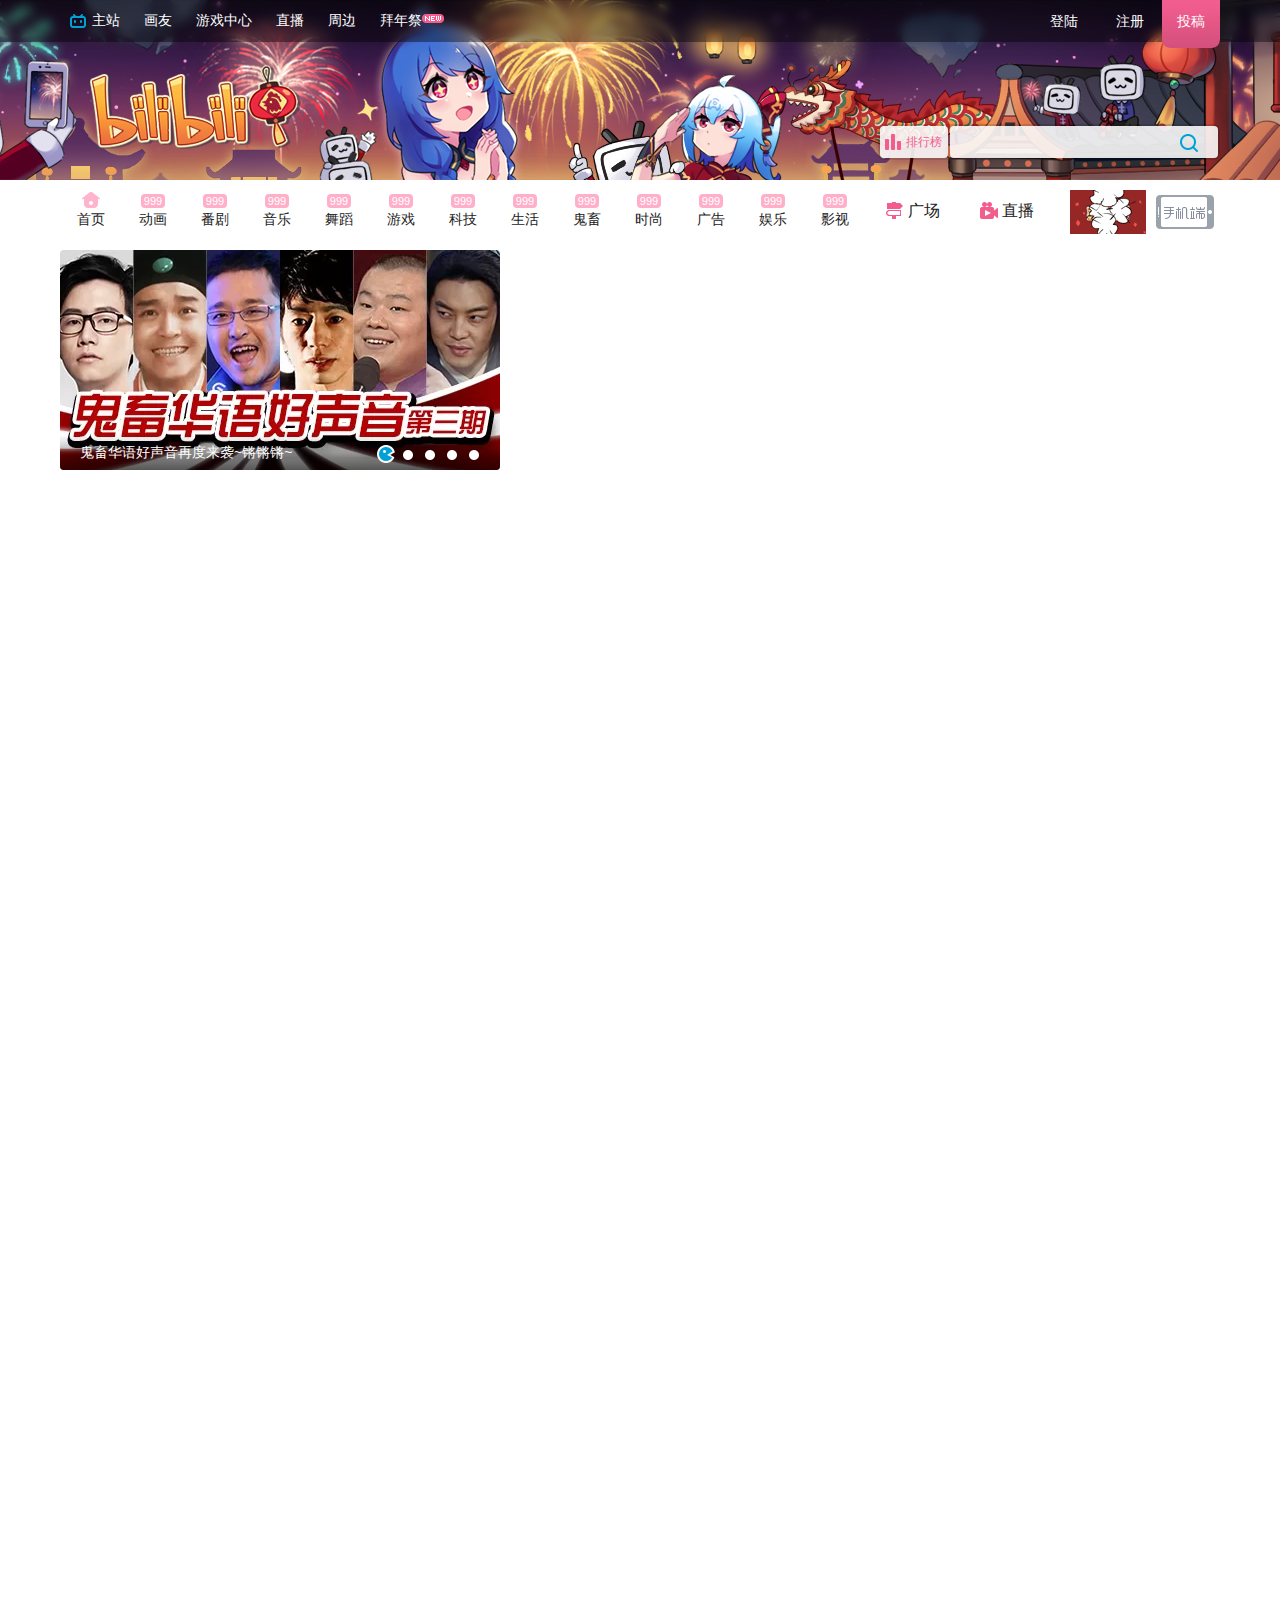
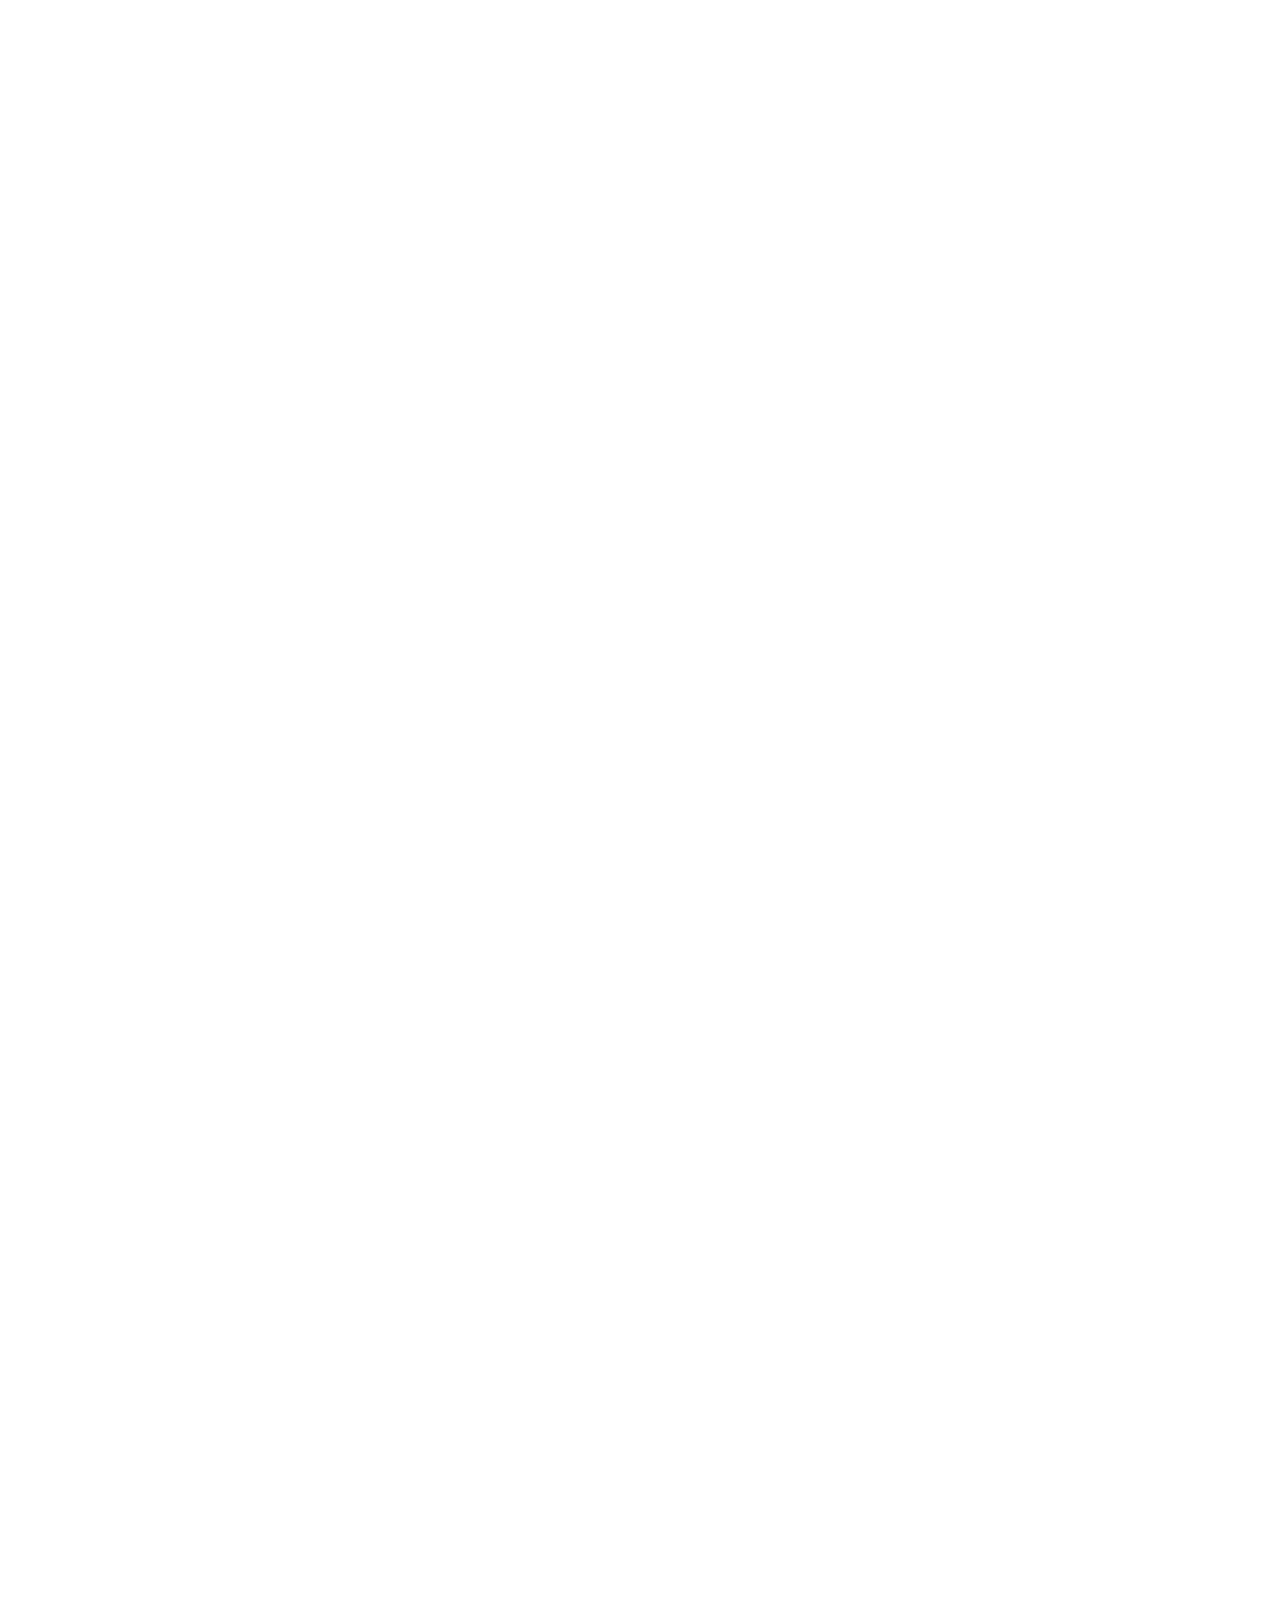
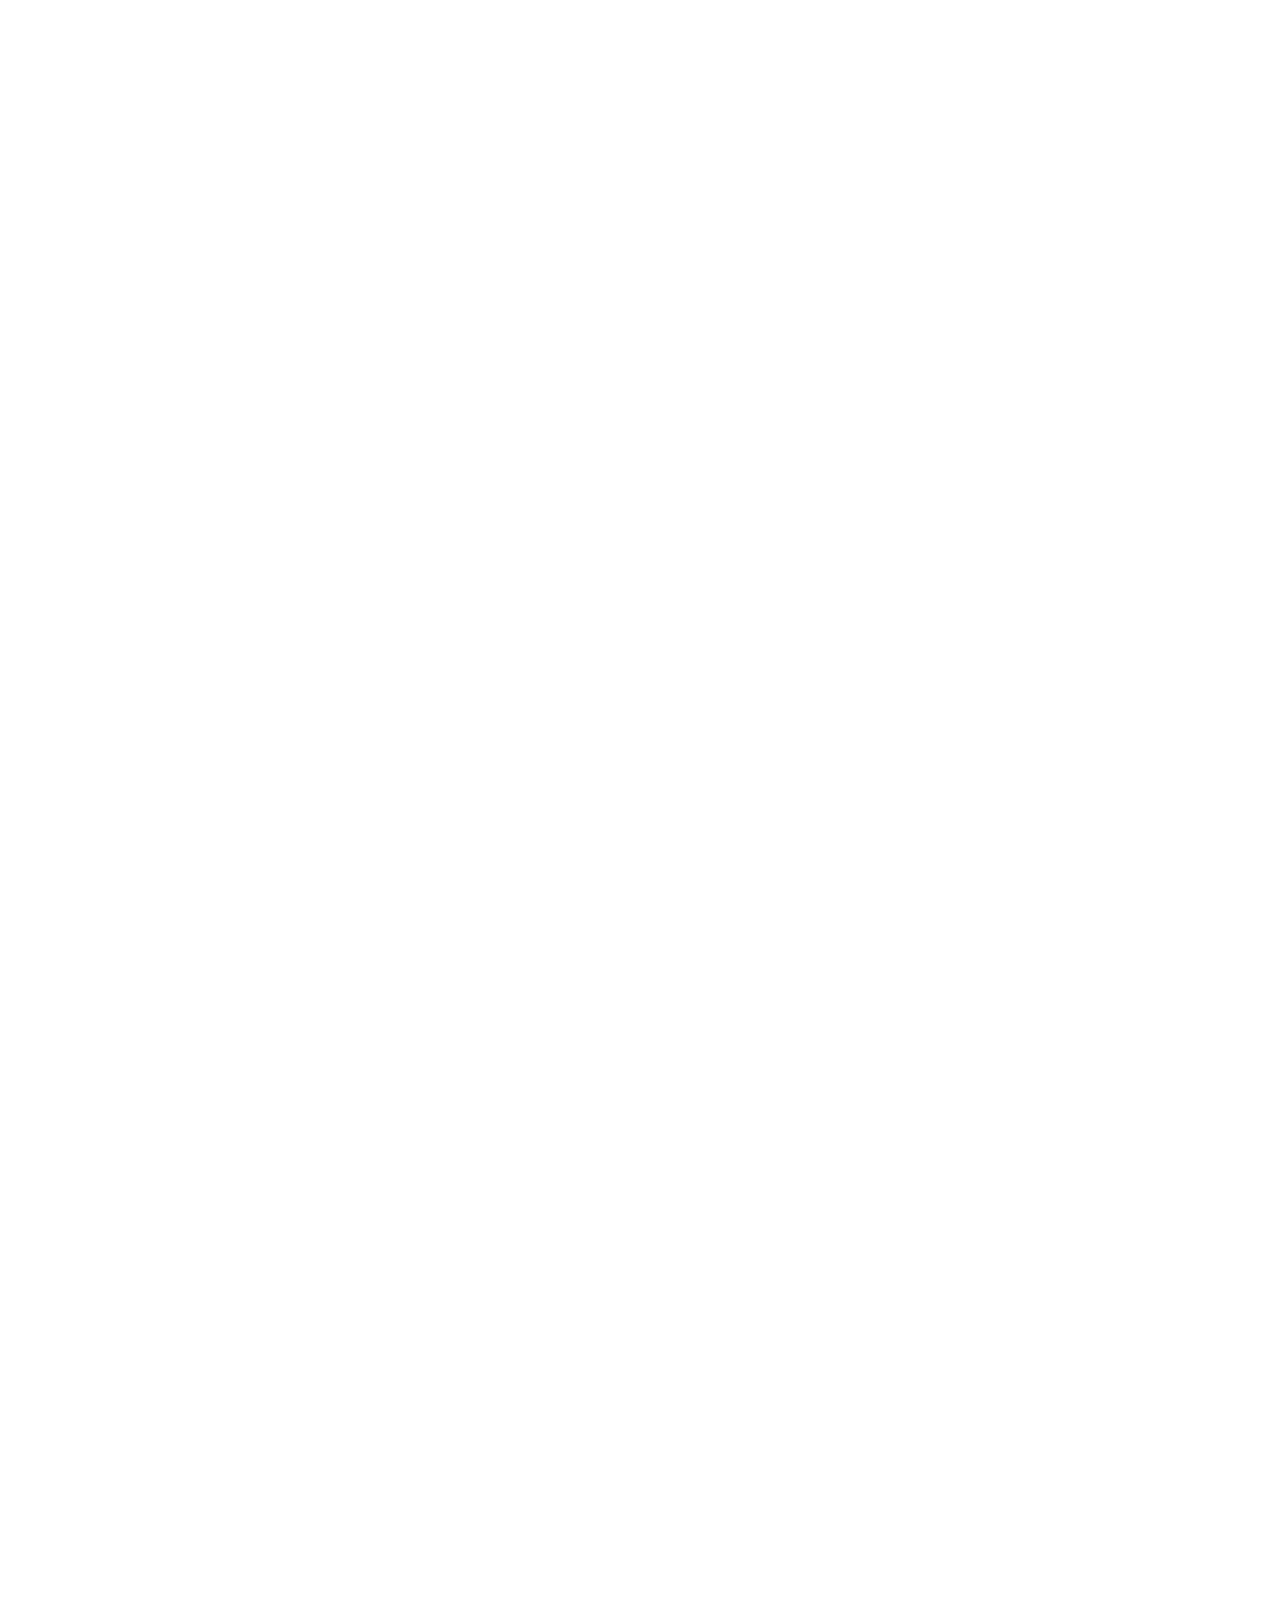
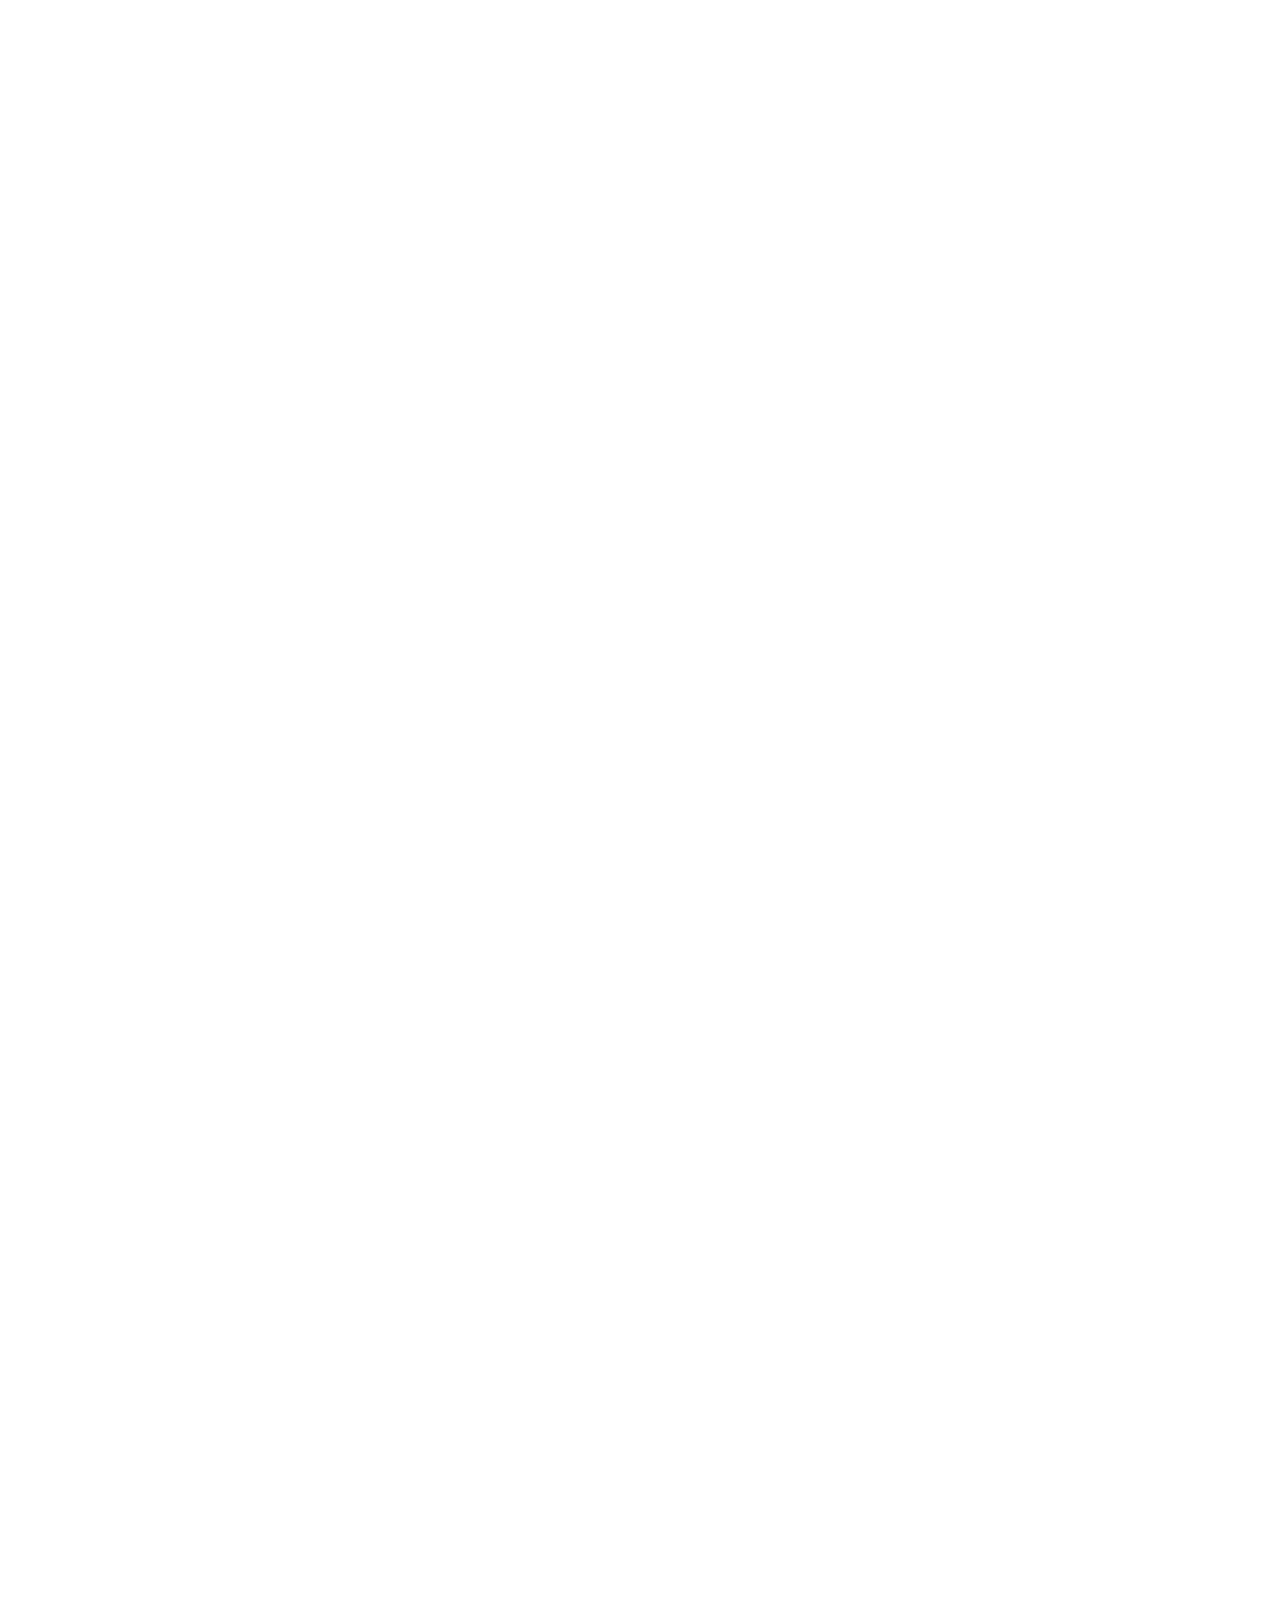
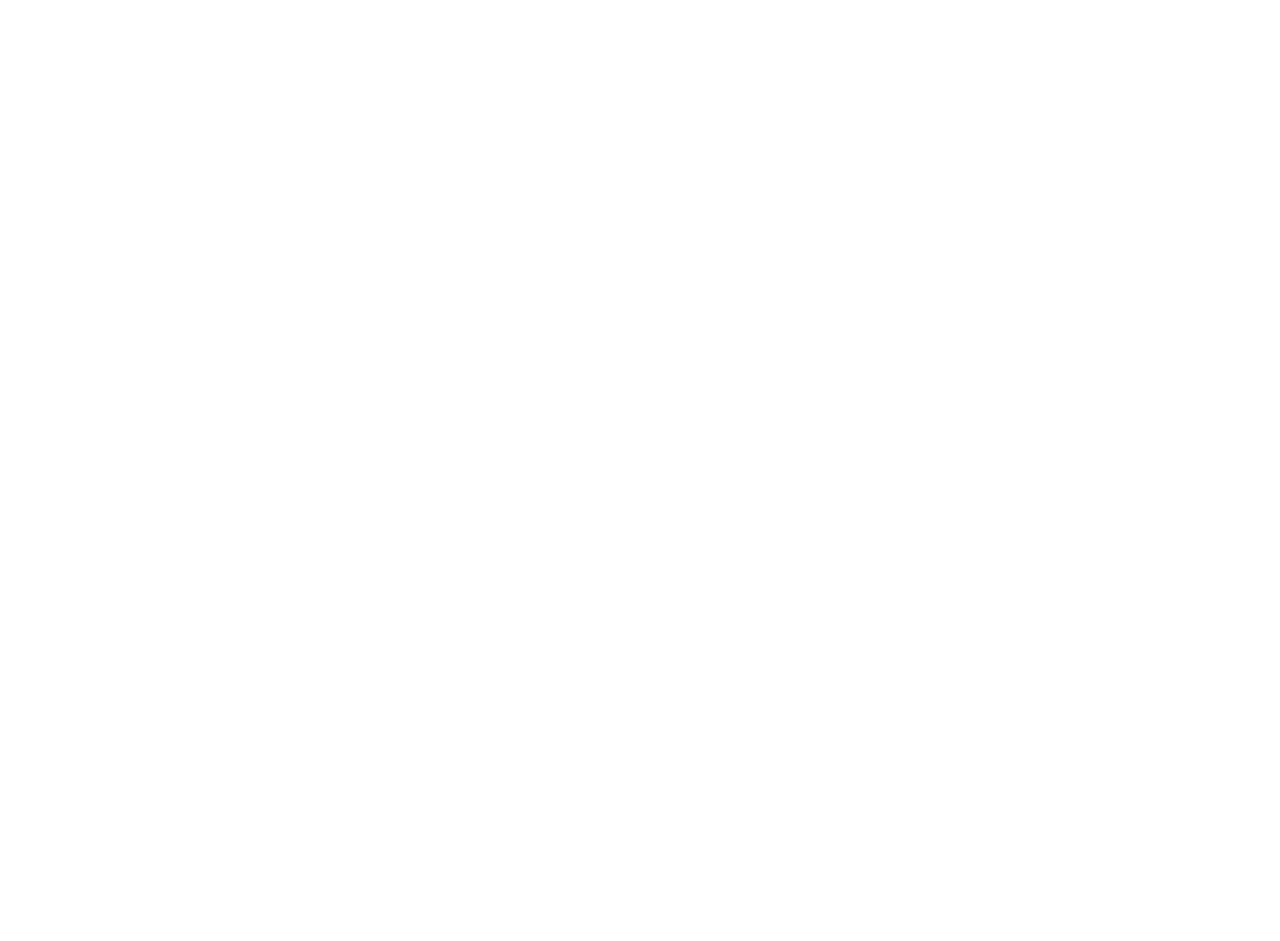
==== fakebilibili/index.html @ e2b60817 "整理至一个文件夹便于传输" ====
<!DOCTYPE html>
<html>
<head>
    <title>哔哩哔哩弹幕视频网</title>
    <meta charset="utf-8">
    <link rel="stylesheet" type="text/css" href="css/top.css">
    <link rel="stylesheet" type="text/css" href="css/body.css">

</head>
<body>
    <div class="top">
        <div class="blur-container">
            <div class="top-blur tops"></div>
            <div class="top-bg tops"></div>     
        </div>

        <div class="top-nav ">
            <div class="nav-l">
                <ul>
                    <li class="home">
                        <a href="#"><span>主站</span></a>
                    </li>
                    <li class="huayou">
                        <a href="#"><span>画友</span></a>
                    </li>
                    <li class="gcter">
                        <a href="#"><span>游戏中心</span></a>
                    </li>
                    <li class="live">
                        <a href="#"><span>直播</span></a>
                    </li>
                    <li class="zb">
                        <a href="#"><span>周边</span></a>
                    </li>
                    <li class="bnj">
                        <a href="#"><span>拜年祭</span><em></em></a>
                    </li>
                </ul>
            </div>
            <div class="nav-r">
                <ul class="nav-r-wrapper">
                    <li class="login nav-r-m">
                        <a href="./login/login.html"><span>登陆</span></a>
                    </li>
                    <li class="register nav-r-m">
                        <a href="./register/register.html"><span>注册</span></a>
                    </li>
                    <li class="tougao nav-r-m">
                        <a href="#"><span style="color: white;">投稿</span></a>
                        <ul class="tougao-menu">
                            <li>
                                <a  href="##">
                                    <i class="tougao-v"></i>
                                    <em>投稿视频</em>
                                </a>
                            </li>
                            <li>
                                <a  href="##">
                                    <i class="tougao-m"></i>
                                    <em>投稿管理</em>
                                </a>
                            </li>
                            <li>
                                <a  href="##">
                                    <i class="tougao-center"></i>
                                    <em>个人中心</em>
                                </a>
                            </li>
                        </ul>
                    </li>
                </ul>
            </div>
        </div>
    </div>
    <div class="header">
        <div class="header-container">
            <div id="bilibili">
                <img src="image/bilibili.png">
            </div>
            <div class="banner-title">迎新年，看拜年祭（´∀｀*)</div>
        </div>
        <div class="nav-container">
            <div class="menu-wrapper">
                <ul class="nav-menu">
                    <li class="n-li shouye">
                        <a class="n-link " href="##">
                            <em>首页</em>
                        </a>
                    </li>
                    <li class="n-li">
                        <a class="n-link" href="##">
                            <em>动画</em>
                            <div class="new-num">
                                <span>999</span>
                            </div>
                        </a>
                        <ul class="n-num">
                                <li>
                                    <a href="##">
                                        <b>
                                            MAD·AMV
                                            <em></em>
                                        </b>
                                    </a>
                                </li>
                                <li>
                                    <a href="##">
                                        <b>
                                            MMD·3D
                                            <em></em>
                                        </b>
                                    </a>
                                </li>
                                <li>
                                    <a href="##">
                                        <b>
                                            短片·手书·配音
                                            <em></em>
                                        </b>
                                    </a>
                                </li>
                                <li>
                                    <a href="##">
                                        <b>
                                            综合
                                            <em></em>
                                        </b>
                                    </a>
                                </li>
                        </ul>
                    </li>
                    <li class="n-li">
                        <a class="n-link" href="##">
                            <em>番剧</em>
                            <div class="new-num">
                                <span>999</span>
                            </div>
                        </a>
                        <ul class="n-num">
                                <li>
                                    <a href="##">
                                        <b>
                                            连载动画
                                            <em></em>
                                        </b>
                                    </a>
                                </li>
                                <li>
                                    <a href="##">
                                        <b>
                                            完结动画
                                            <em></em>
                                        </b>
                                    </a>
                                </li>
                                <li>
                                    <a href="##">
                                        <b>
                                            国产动画
                                            <em></em>
                                        </b>
                                    </a>
                                </li>
                                <li>
                                    <a href="##">
                                        <b>
                                            资讯
                                            <em></em>
                                        </b>
                                    </a>
                                </li>
                                <li>
                                    <a href="##">
                                        <b>
                                            官方延伸
                                            <em></em>
                                        </b>
                                    </a>
                                </li>
                                <li>
                                    <a href="##">
                                        <b>
                                            新番时间表
                                            <em></em>
                                        </b>
                                    </a>
                                </li>
                                <li>
                                    <a href="##">
                                        <b>
                                            番剧索引
                                            <em></em>
                                        </b>
                                    </a>
                                </li>
                        </ul>
                    </li>
                    <li class="n-li">
                        <a class="n-link" href="##">
                            <em>音乐</em>
                            <div class="new-num">
                                <span>999</span>
                            </div>
                        </a>
                        <ul class="n-num">
                                <li>
                                    <a href="##">
                                        <b>
                                            原创音乐
                                            <em></em>
                                        </b>
                                    </a>
                                </li>
                                <li>
                                    <a href="##">
                                        <b>
                                            翻唱
                                            <em></em>
                                        </b>
                                    </a>
                                </li>
                                <li>
                                    <a href="##">
                                        <b>
                                            VOCALOID·UTAU
                                            <em></em>
                                        </b>
                                    </a>
                                </li>
                                <li>
                                    <a href="##">
                                        <b>
                                            演奏
                                            <em></em>
                                        </b>
                                    </a>
                                </li>
                                <li>
                                    <a href="##">
                                        <b>
                                            三次元音乐
                                            <em></em>
                                        </b>
                                    </a>
                                </li>
                                <li>
                                    <a href="##">
                                        <b>
                                            OP/ED/OST
                                            <em></em>
                                        </b>
                                    </a>
                                </li>
                                <li>
                                    <a href="##">
                                        <b>
                                            音乐选集
                                            <em></em>
                                        </b>
                                    </a>
                                </li>
                        </ul>
                    </li>
                    <li class="n-li">
                        <a class="n-link" href="##">
                            <em>舞蹈</em>
                            <div class="new-num">
                                <span>999</span>
                            </div>
                        </a>
                        <ul class="n-num">
                                <li>
                                    <a href="##">
                                        <b>
                                            宅舞
                                            <em></em>
                                        </b>
                                    </a>
                                </li>
                                <li>
                                    <a href="##">
                                        <b>
                                            三次元舞蹈
                                            <em></em>
                                        </b>
                                    </a>
                                </li>
                                <li>
                                    <a href="##">
                                        <b>
                                            舞蹈教程
                                            <em></em>
                                        </b>
                                    </a>
                                </li>
                
                        </ul>
                    </li>
                    <li class="n-li">
                        <a class="n-link" href="##">
                            <em>游戏</em>
                            <div class="new-num">
                                <span>999</span>
                            </div>
                        </a>
                        <ul class="n-num">
                                <li>
                                    <a href="##">
                                        <b>
                                            单机联机
                                            <em></em>
                                        </b>
                                    </a>
                                </li>
                                <li>
                                    <a href="##">
                                        <b>
                                            网游·电竞
                                            <em></em>
                                        </b>
                                    </a>
                                </li>
                                <li>
                                    <a href="##">
                                        <b>
                                            音游
                                            <em></em>
                                        </b>
                                    </a>
                                </li>
                                <li>
                                    <a href="##">
                                        <b>
                                            Mugen
                                            <em></em>
                                        </b>
                                    </a>
                                </li>
                                <li>
                                    <a href="##">
                                        <b>
                                            GMV
                                            <em></em>
                                        </b>
                                    </a>
                                </li>
                     
                        </ul>
                    </li>
                    <li class="n-li">
                        <a class="n-link" href="##">
                            <em>科技</em>
                            <div class="new-num">
                                <span>999</span>
                            </div>
                        </a>
                        <ul class="n-num">
                                <li>
                                    <a href="##">
                                        <b>
                                            纪录片
                                            <em></em>
                                        </b>
                                    </a>
                                </li>
                                <li>
                                    <a href="##">
                                        <b>
                                            趣味科普人文
                                            <em></em>
                                        </b>
                                    </a>
                                </li>
                                <li>
                                    <a href="##">
                                        <b>
                                            野生技术协会
                                            <em></em>
                                        </b>
                                    </a>
                                </li>
                                <li>
                                    <a href="##">
                                        <b>
                                            演讲·公开课
                                            <em></em>
                                        </b>
                                    </a>
                                </li>
                                <li>
                                    <a href="##">
                                        <b>
                                            星海
                                            <em></em>
                                        </b>
                                    </a>
                                </li>
                                <li>
                                    <a href="##">
                                        <b>
                                            数码
                                            <em></em>
                                        </b>
                                    </a>
                                </li>
                                <li>
                                    <a href="##">
                                        <b>
                                            机械
                                            <em></em>
                                        </b>
                                    </a>
                                </li>
                        </ul>
                    </li>
                    <li class="n-li">
                        <a class="n-link" href="##">
                            <em>生活</em>
                            <div class="new-num">
                                <span>999</span>
                            </div>
                        </a>
                        <ul class="n-num">
                                <li>
                                    <a href="##">
                                        <b>
                                            搞笑
                                            <em></em>
                                        </b>
                                    </a>
                                </li>
                                <li>
                                    <a href="##">
                                        <b>
                                            日常
                                            <em></em>
                                        </b>
                                    </a>
                                </li>
                                <li>
                                    <a href="##">
                                        <b>
                                            美食圈
                                            <em></em>
                                        </b>
                                    </a>
                                </li>
                                <li>
                                    <a href="##">
                                        <b>
                                            动物圈
                                            <em></em>
                                        </b>
                                    </a>
                                </li>
                                <li>
                                    <a href="##">
                                        <b>
                                            手工
                                            <em></em>
                                        </b>
                                    </a>
                                </li>
                                <li>
                                    <a href="##">
                                        <b>
                                            绘画
                                            <em></em>
                                        </b>
                                    </a>
                                </li>
                                <li>
                                    <a href="##">
                                        <b>
                                            运动
                                            <em></em>
                                        </b>
                                    </a>
                                </li>
                        </ul>
                    </li>
                    <li class="n-li">
                        <a class="n-link" href="##">
                            <em>鬼畜</em>
                            <div class="new-num">
                                <span>999</span>
                            </div>
                        </a>
                        <ul class="n-num">
                                <li>
                                    <a href="##">
                                        <b>
                                            鬼畜调教
                                            <em></em>
                                        </b>
                                    </a>
                                </li>
                                <li>
                                    <a href="##">
                                        <b>
                                            音MAD
                                            <em></em>
                                        </b>
                                    </a>
                                </li>
                                <li>
                                    <a href="##">
                                        <b>
                                            人力VOCALOID
                                            <em></em>
                                        </b>
                                    </a>
                                </li>
                                <li>
                                    <a href="##">
                                        <b>
                                            教程演示
                                            <em></em>
                                        </b>
                                    </a>
                                </li>
             
                        </ul>
                    </li>
                    <li class="n-li">
                        <a class="n-link" href="##">
                            <em>时尚</em>
                            <div class="new-num">
                                <span>999</span>
                            </div>
                        </a>
                        <ul class="n-num">
                                <li>
                                    <a href="##">
                                        <b>
                                            美妆
                                            <em></em>
                                        </b>
                                    </a>
                                </li>
                                <li>
                                    <a href="##">
                                        <b>
                                            服饰
                                            <em></em>
                                        </b>
                                    </a>
                                </li>
                                <li>
                                    <a href="##">
                                        <b>
                                            健身
                                            <em></em>
                                        </b>
                                    </a>
                                </li>
                                <li>
                                    <a href="##">
                                        <b>
                                            资讯
                                            <em></em>
                                        </b>
                                    </a>
                                </li>
             
                        </ul>
                    </li>
                    <li class="n-li">
                        <a class="n-link" href="##">
                            <em>广告</em>
                            <div class="new-num">
                                <span>999</span>
                            </div>
                        </a>
                    </li>
                    <li class="n-li">
                        <a class="n-link" href="##">
                            <em>娱乐</em>
                            <div class="new-num">
                                <span>999</span>
                            </div>
                        </a>
                        <ul class="n-num">
                                <li>
                                    <a href="##">
                                        <b>
                                            综艺
                                            <em></em>
                                        </b>
                                    </a>
                                </li>
                                <li>
                                    <a href="##">
                                        <b>
                                            明星
                                            <em></em>
                                        </b>
                                    </a>
                                </li>
                                <li>
                                    <a href="##">
                                        <b>
                                            Korea相关
                                            <em></em>
                                        </b>
                                    </a>
                                </li>
                                
                        </ul>
                    </li>
                    <li class="n-li">
                        <a class="n-link" href="##">
                            <em>影视</em>
                            <div class="new-num">
                                <span>999</span>
                            </div>
                        </a>
                        <ul class="n-num">
                                <li>
                                    <a href="##">
                                        <b>
                                            电影
                                            <em></em>
                                        </b>
                                    </a>
                                </li>
                                <li>
                                    <a href="##">
                                        <b>
                                            电视剧
                                            <em></em>
                                        </b>
                                    </a>
                                </li>
                                
                        </ul>
                    </li>
                    <li class="n-r">
                        <a class="n-square">
                            <em>
                                广场
                            </em>
                        </a>
                    </li>
                    <li class="n-r">
                        <a class="n-live">
                            <em>
                                直播
                            </em>
                        </a>
                        <ul class="n-num">
                                <li>
                                    <a href="##">
                                        <b>
                                            推荐主播
                                            <em></em>
                                        </b>
                                    </a>
                                </li>
                                <li>
                                    <a href="##">
                                        <b>
                                            手机直播
                                            <em></em>
                                        </b>
                                    </a>
                                </li>
                                <li>
                                    <a href="##">
                                        <b>
                                            绘画专区
                                            <em></em>
                                        </b>
                                    </a>
                                </li>
                                <li>
                                    <a href="##">
                                        <b>
                                            唱见舞见
                                            <em></em>
                                        </b>
                                    </a>
                                </li>
                                <li>
                                    <a href="##">
                                        <b>
                                            御宅文化
                                            <em></em>
                                        </b>
                                    </a>
                                </li>
                                <li>
                                    <a href="##">
                                        <b>
                                            单机联机
                                            <em></em>
                                        </b>
                                    </a>
                                </li>
                                <li>
                                    <a href="##">
                                        <b>
                                            网络游戏
                                            <em></em>
                                        </b>
                                    </a>
                                </li>
                                <li>
                                    <a href="##">
                                        <b>
                                            电子竞技
                                            <em></em>
                                        </b>
                                    </a>
                                </li>
                                <li>
                                    <a href="##">
                                        <b>
                                            手游直播
                                            <em></em>
                                        </b>
                                    </a>
                                </li>
                                <li>
                                    <a href="##">
                                        <b>
                                            放映厅
                                            <em></em>
                                        </b>
                                    </a>
                                </li>
                                
                        </ul>
                    </li>

                </ul>
                <div class="menu-r">
                    <div class="random-gif">
                        <img src="./image/bainian.gif">
                    </div>
                    <div class="mobile-p">
                         <div class="mobile-p-box">
                                <div class="mobile-2Dcode"></div>
                         </div>
                    </div>
                </div>
                <div class="search">
                     <a class="l-rank">
                         <span>排行榜</span>
                     </a>
                    
                    <form autocomplete="off" action="" id="search-form">
                            <input type="text" name="search-keyword" id="search-keyword">
                            <button id="search-submit" type="submit"></button>
                    </form>
                </div>
                
            </div>
        </div>
        
    </div>
    <div class="index-container">    
        <div class="top-container-wrapper">
            <div class="lunbo-a">
                <ul class="pics-a">
                    <li></li>
                    <li></li>
                    <li></li>
                    <li></li>
                    <li></li>
                </ul>
                <div class="lunbo-bottom">
                    <ul class="points-a">
                        <li class="lunbo-a-select"></li>
                        <li></li>
                        <li></li>
                        <li></li>
                        <li></li>      
                    </ul>
                    <div class="title-a">
                        <span class="title-on">鬼畜华语好声音再度来袭~锵锵锵~</span>
                        <span>假期再见！从头修复正能量！</span>
                        <span>bilibili国漫梦次元</span>
                        <span>我出现的很是时候吧/w\【严肃</span>
                        <span>咦这个周末的感觉怎么不太一样？</span>
                    </div>
                </div>
            </div>
        
        </div>
    </div>
</body>
</html>
<script type="text/javascript" src="js/index-a.js"></script>
---- fakebilibili/css/top.css ----
/** 清除内外边距 **/
body, div, p, h1, h2, h3, h4, h5, h6, blockquote,  /* structural elements 结构元素 */
dl, dt, dd, ul, ol, li, /* list elements 列表元素 */
pre, em, /* text formatting elements 文本格式元素 */
form, fieldset, legend, button, input, textarea,  /* form elements 表单元素 */
table,th,td /* table elements 表格元素 */,a{
    margin:0;
    padding:0;
    text-decoration: none;
    list-style-type: none;
    font-style: normal;
    outline: none; 
    appearance:none;

}
body{
    min-width: 1160px;
    min-height: 1500px;
    font-family: "Microsoft YaHei",Arial,Helvetica,sans-serif;
    font-size: 12px;
    color: #222;
}
.tops{
    height: 42px;
    

}
.top{
    position: relative;
    height: 42px;
    margin: 0 auto;
    z-index: 2;
    
    
}
.header{
    height: 180px;
    width: 100%;
    background-image: url("../image/top.jpg");
    background-position: center;
    background-repeat: no-repeat;
    margin: -42px auto 0;

}

.blur-container{
    position: absolute;
    top: 0;
    left: 0;
    width: 100%;
    height: 100%;
    z-index: -1;
}

.top-blur{
    filter: url(blur.svg#blur); /* FireFox, Chrome, Opera */
    background-image: url("../image/top.jpg");
    background-position: top;
    background-repeat: no-repeat;
    -webkit-filter: blur(5px); /* Chrome, Opera */
       -moz-filter: blur(5px);
        -ms-filter: blur(5px);    
            filter: blur(5px);
    
    filter: progid:DXImageTransform.Microsoft.Blur(PixelRadius=5, MakeShadow=false); /* IE6~IE9 */

    top: 0px;
    width: 100%;
    margin: 0 auto;
}
.top-bg{
    background-color: rgba(0,0,0,0.4);
    width: 100%;
    position: absolute;
    top: 0px;
}
.top-nav{
    z-index: 100;
    margin: 0px  auto;

    height: 42px;
    width: 1160px;
}
.nav-l{
    width:380px;
    height: 42px;
    float: left;

}

.nav-l ul li:hover{
    background-color: rgba(255,255,255,0.3);
    transition: .15s;
}

.nav-r-m:hover{
    background-color: rgba(255,255,255,0.3);
    transition: .15s;
}
.tougao:hover{
    background-image: url("../image/b-post-hover.png");
}


.nav-l ul li{
    height: 42px;
    float: left;
    line-height: 42px;
    text-align: center;
    padding:  0 12px;
}
.nav-l ul a{
    font-size: 14px;
    color: #fff;
    font-family: 微软雅黑;
    
    top: 13px;

}
.home{
    
    height: 42px;
    background-image: url(../image/icons.png);
    background-repeat: no-repeat;
    background-position: -910px -74px;
    position: relative;
}
.home a{
    padding-left: 20px;
    
    left: 28px;
}

.bnj em{
    margin-top: 14px;
}
.nav-r{
    float: right;
}
.nav-r ul a{
    font-size: 14px;
    color: #fff;
    font-family: 微软雅黑;
    position: absolute;
    top: 13px;
}
.nav-r-wrapper{
    height: 48px;
    position: relative;
}
.login,.register{
    width: 26px;
    height: 42px;
    float: left;
    padding: 0 20px;
}
.tougao{
    width: 43px;
    background-image: url("../image/b-post.png");
    height: 48px;
    border-radius: 0 0 8px 8px; 
    float: left;
    padding-left: 15px; 
}
.tougao:hover>.tougao-menu{
    visibility: visible;
    opacity: 1;
}
.tougao-menu{
    position: absolute;
    display: block;
    visibility: hidden;
    top: 42px;
    right: 0;
    z-index: 15;
    width: 216px;
    border: 0;
    transition: .2s;
    border-radius: 0 0 4px 4px;
    background-color: #fff;
    box-shadow: rgba(0,0,0,0.16) 0 2px 4px;
    opacity: 0;
    overflow: hidden;
}
.tougao-menu li{
    cursor: pointer;
    text-align: center;
    width: 72px;
    height: 64px;
    transition: .1s;
    float: left;
}
.nav-r ul ul .tougao-v{
    background-position: -471px -919px;
}
.nav-r ul ul .tougao-m{
    background-position: -471px -982px;
}
.nav-r ul ul .tougao-center{
    background-position: -471px -1753px;
}
.tougao-menu li:nth-child(1) a  {
    left:12px;
}
.tougao-menu li:nth-child(2) a  {
    left:84px;
}
.tougao-menu li:nth-child(3) a  {
    left:156px;
}
.tougao-menu li:hover{
    background-color: #e5e9ef;
}
.tougao-menu li a i{
    display: block;
    width: 20px;
    height: 20px;
    margin: 0 auto 8px;
    background: url(../image/icons.png) no-repeat;
}
.tougao-menu li a em{
    color: #f25d8e;
    line-height: 1;
    font-style: normal;
    font-weight: normal;
    font-size: 12px;
}

.header-container{
    height: 100%;
    width: 1160px;
    margin:0 auto;
    position: relative;
}
#bilibili{
    width: 1160px;
    position: relative;
}
#bilibili img{
    position: absolute;
    left: 24px;
    top: 55px;
}
.bnj em{
    width: 22px;
    height: 10px;
    position: absolute;
    background: url("../image/icons.png") no-repeat;
    background-position: -851px -412px;
}
.banner-title{
    position: absolute;
    top: 114px;
    left: 255px;
    line-height: 20px;
    padding: 6px 10px;
    background-color: rgba(0,0,0,0.68);
    color: #fff;
    border-radius: 4px;
    font-size: 14px;
    visibility: hidden;
    opacity: 0;
    transition: .2s;

}
.header-container:hover .banner-title{
    visibility: visible;
    opacity: 1;
}
.nav-container{
    width: 100%;
    background: #fff;
}
.menu-wrapper{
    width: 1160px;
    position: relative;
    margin: 0 auto;
    padding: 6px 0;
    z-index: 100;
}
.nav-menu{
    height: 50px;
}
.shouye{
    padding: 0;
    background: url(../image/icons.png) -658px -1170px no-repeat;
    margin: 0;
}
.n-li{
    cursor: pointer;
    float: left;
    position: relative;
    font-size: 14px;
    display: block;
    height: 50px;
    margin: 0 17px;
    
}
.n-li a{
    color: #222;
}
.n-li:hover>a{
    color: #00a1d6;
}
.n-li:hover>ul{
    display: block;

}
.n-link em{
    line-height: 66px;
}
.new-num{
    position: absolute;
    top: 8px;
    left: 0;
    height: 14px;
    width: 100%;
    text-align: center;
}
.new-num span{
    display: inline-block;
    vertical-align: top;
    top: auto;
    left: auto;
    margin-left: 0;
    background-color: #ffafc9;
    font-size: 11px;
    min-width: 18px;
    padding: 1px 3px;
    font-family: Calibri,Arial,Helvetica,sans-serifsans-serif;
    color: #fff;
    border-radius: 4px;
}
.n-r{
    float: left;
    position: relative;
    font-size: 14px;
    display: block;
    height: 50px;
    margin: 0 20px;
    cursor: pointer;
}
.n-r a em{
    
    padding-left: 22px;
    padding-right: 0px;
    height: 50px;
    display: block;
    font-size: 16px;
    line-height: 50px;
}
.n-r ul li a b em{
    padding: 0px;
}
.n-square em{
    background: url(../image/icons.png) -664px -904px no-repeat;
}
.n-live em{
    background: url(../image/icons.png) -664px -518px no-repeat;
}
.n-r:hover>a{
    color: #00a1d6;
}
.n-r:hover>ul{
    display: block;

}
.menu-r{
    position: absolute;
    top: 10px;
    left: 1010px;

}
.random-gif{
    float: left;
    cursor: pointer;
}
.mobile-p{
    width: 58px;
    height: 44px;
    background: url(../image/app-link.png) center no-repeat;
    position: relative;
    float: left;
    margin-left: 10px;

}
.mobile-p:hover{
    background: url(../image/app-link-hover.png) center no-repeat;
}
.mobile-p:hover .mobile-p-box{
    visibility: visible;
    opacity: 1;
}
.mobile-p-box{
    visibility: hidden;
    opacity: 0;
    position: absolute;
    overflow: hidden;
    top: 44px;
    width: 259px;
    height: 174px;
    right: -20px;
    background: url(../image/app-box.png)  center no-repeat;
    transition: .2s;
}
.mobile-2Dcode{
    position: absolute;
    top: 30px;
    width: 100px;
    height: 100px;
    left: 80px;
    background: url(../image/app-qrcode.png)  center no-repeat;
}
.n-num{
    position: absolute;
    display: none;
    z-index: 3;
    left: -14px;
    overflow: hidden;
    height: auto;
    top: 49px;
    background: #fff;
    border-top: 0;
    box-shadow: rgba(0,0,0,0.16) 0 2px 4px;
    border-radius: 0 0 4px 4px;
}
.n-num li{
    position: relative;
    font-size: 12px;
    line-height: 28px;
    min-width: 120px;
    height: 30px;
    overflow: hidden;
    text-align: left;
    transition: .2s all;
    display: block;
}
.n-num li a b{
    font-weight: normal;
    display: inline-block;

}
.n-num li a {
    padding: 7px 15px 7px 25px;
    margin-right: 10px;
    background: url(../image/icons2.png) no-repeat 12px -1613px;
    transition: .2s all;
    overflow: hidden;
    position: relative;
    left: 0;
    color: #222;
}
.n-num li a b em{
    background: url(../image/icons2.png) no-repeat 0 -1581px;
    width: 15px;
    height: 18px;
    display: block;
    position: absolute;
    right: -100px;
    top: 5px;
    transition: .2s all;
}
.n-num li:hover{
    background-color: #e5e9ef;
}
.n-num li:hover>a{
    left: 5px;
}
.n-num li:hover>a>b>em{
    right: -4px;
}
.nav-menu li:nth-child(4) ul{
    width: 150px;
}
.nav-menu li:nth-child(9) ul{
    width: 136px;
}
.search{
    position: absolute;
    top: -56px;
    right: 0;
    width: 268px;
    height: 32px;
    padding: 2px 2px 2px 72px;
    background-color: rgba(0,0,0,0.12);
    border-radius: 6px;
}
.l-rank,#search-form,#search-keyword {
    position: absolute;
    
    height: 32px;
    line-height: 32px;
    background-color: rgba(255,255,255,0.88);
    transition: .2s 

}
#search-form{
    width:268px; 
    border-radius: 4px;
    display: block;



}
#search-keyword{
    padding: 0 12px;
    border: 0;
    font-size: 14px;
    width: 200px;
    border-radius: 4px 0 0 4px;
    background-color: rgba(255,255,255,0);
    
}
#search-submit{
    display: block;
    position: absolute;
    right: 0;
    width: 48px;
    min-width: 0;
    cursor: pointer;
    height: 32px;
    background: url(../image/icons.png) -653px -720px;
    margin: 0;
    padding: 0;
    border: 0;
    border-radius: 0 4px 4px 0px;
}

.l-rank{
    width: 68px;
    left: 2px;
    border-radius: 4px;
    top: 2px;
    
}
.l-rank span{
    padding-left: 26px;
    color: #f25d8e;
    display: inline-block;
    background: url(../image/icons.png) -659px -655px no-repeat;
    cursor: pointer;
}
.l-rank:hover{
    background-color: #fff;
}
#search-form :hover {
    background-color: #fff;
}
#search-submit:hover {
    background-position: -718px -720px;
}
---- fakebilibili/css/body.css ----
.index-container{
    position: relative;
    margin: 0 auto;
    top:70px;
    width: 1160px;
    height: 7091px;
}
.top-container-wrapper{
    position: absolute;
    width: 1160px;
    height: 240px;
    top: 0;


}
.lunbo-a{
    float: left;
    width: 440px;
    height: 220px;
    overflow: hidden;
    border-radius: 4px;
}
.pics-a {
    width: 2200px;
    height: 220px;
    position: relative;
    transition: .3s;
}

.pics-a li{
    width: 440px;
    height: 220px;
    float: left;
    cursor: pointer;
}
.pics-a li:nth-child(1) {
    background:url(../image/lunboa/lunboa-1.jpg@.webp);
}
.pics-a li:nth-child(2) {
    background:url(../image/lunboa/lunboa-2.jpg@.webp);
}
.pics-a li:nth-child(3) {
    background:url(../image/lunboa/lunboa-3.jpg@.webp);
}
.pics-a li:nth-child(4) {
    background:url(../image/lunboa/lunboa-4.jpg@.webp);
}
.pics-a li:nth-child(5) {
    background:url(../image/lunboa/lunboa-5.jpg@.webp);
}
.lunbo-a-select{
    background-position: -855px -727px !important;
}
.points-a li{
    float: left;
    cursor: pointer;
    width: 18px;
    height: 18px;
    margin: 2px 2px;
    background: url(../image/icons.png) -855px -790px no-repeat;
}

.points-a{
    height: 20px;
    z-index: 11;
    float: right;
    margin: 7.5px 15px;
}
.points-a li:hover{
    background-position: -919px -790px;
}
.title-a{
    float: left;
    width: 220px;
    height: 35px;;
    line-height: 35px;
    font-size: 14px;
}
.title-a span{
    position: absolute;
    left: 20px;
    display: none;
    color: #fff;
}
.title-on{
    display: inline !important;
}
.lunbo-bottom{
    height: 35px;
    position: absolute;
    top: 185px;
    width: 440px;
    border-radius: 0 0 4px 4px;
    background: linear-gradient(transparent,rgba(0,0,0,0.1) 20%,rgba(0,0,0,0.2) 35%,rgba(0,0,0,0.5) 65%,rgba(0,0,0,0.66));
}
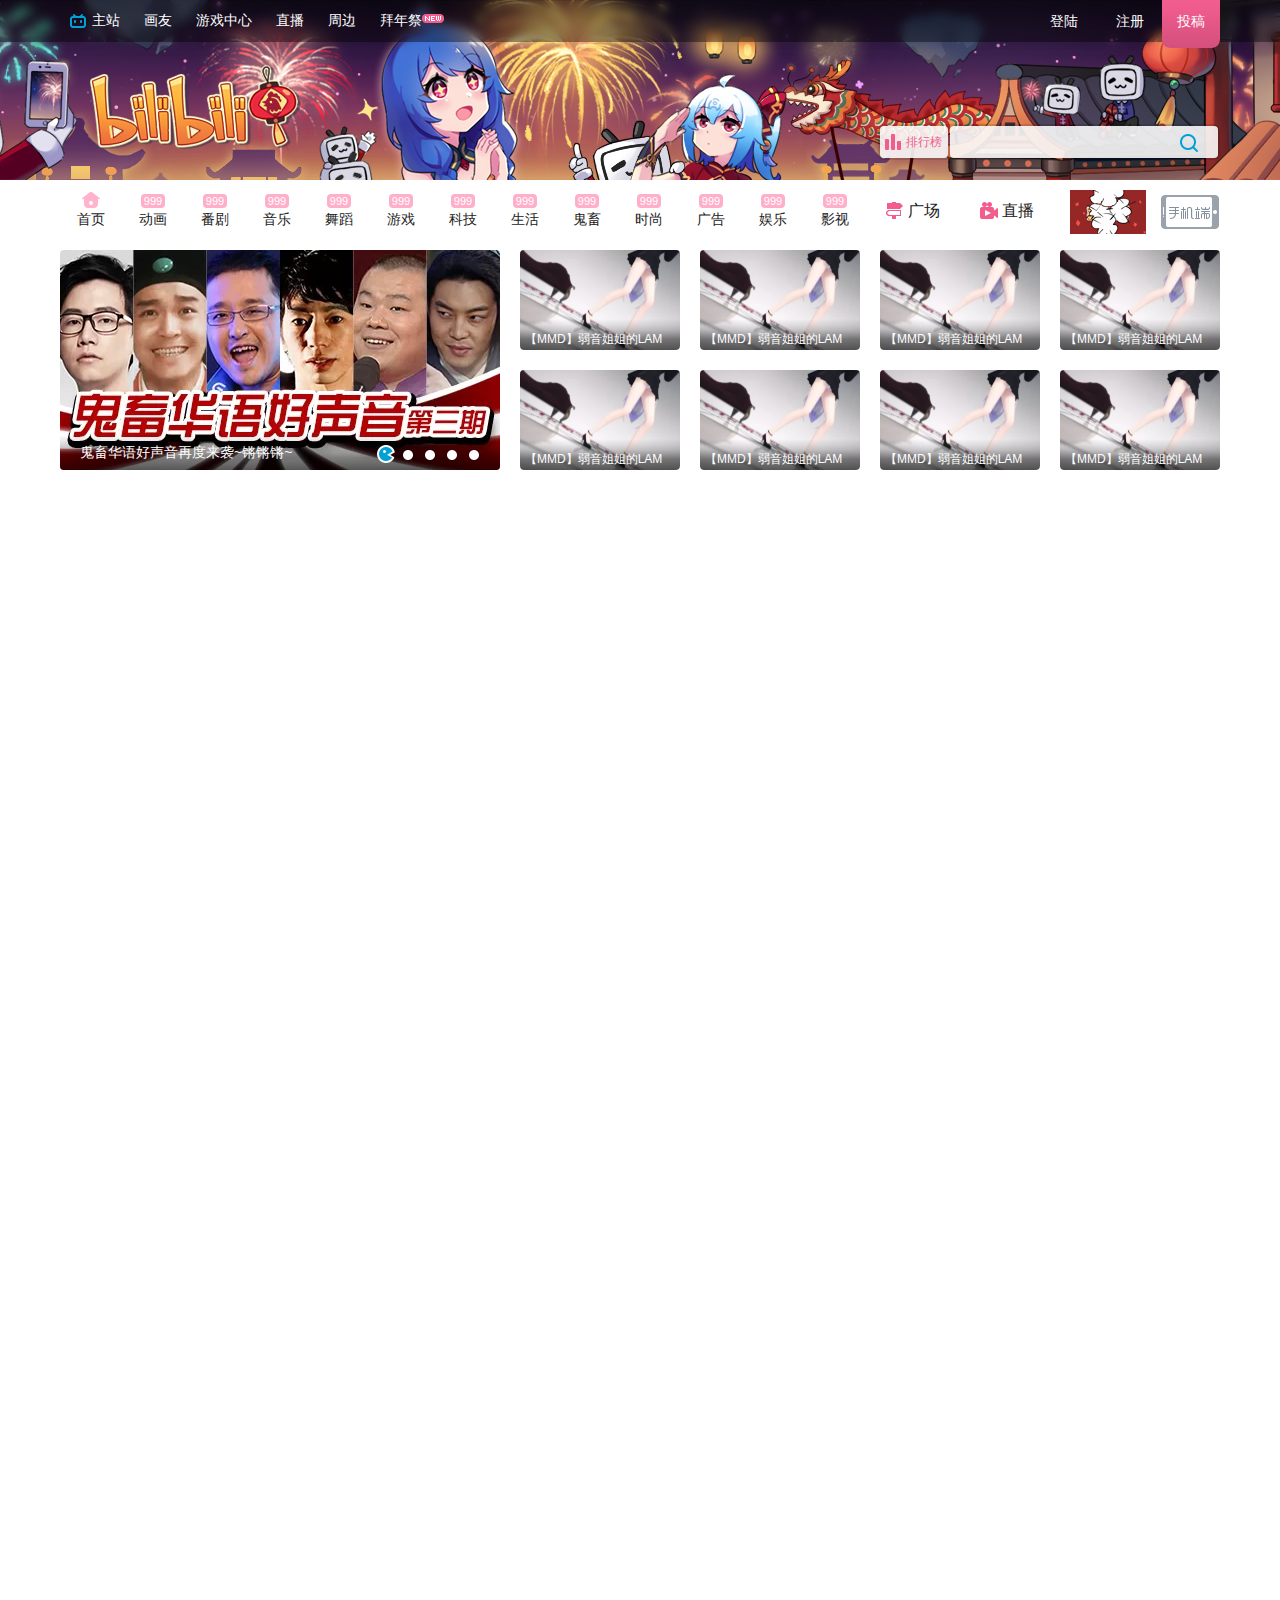
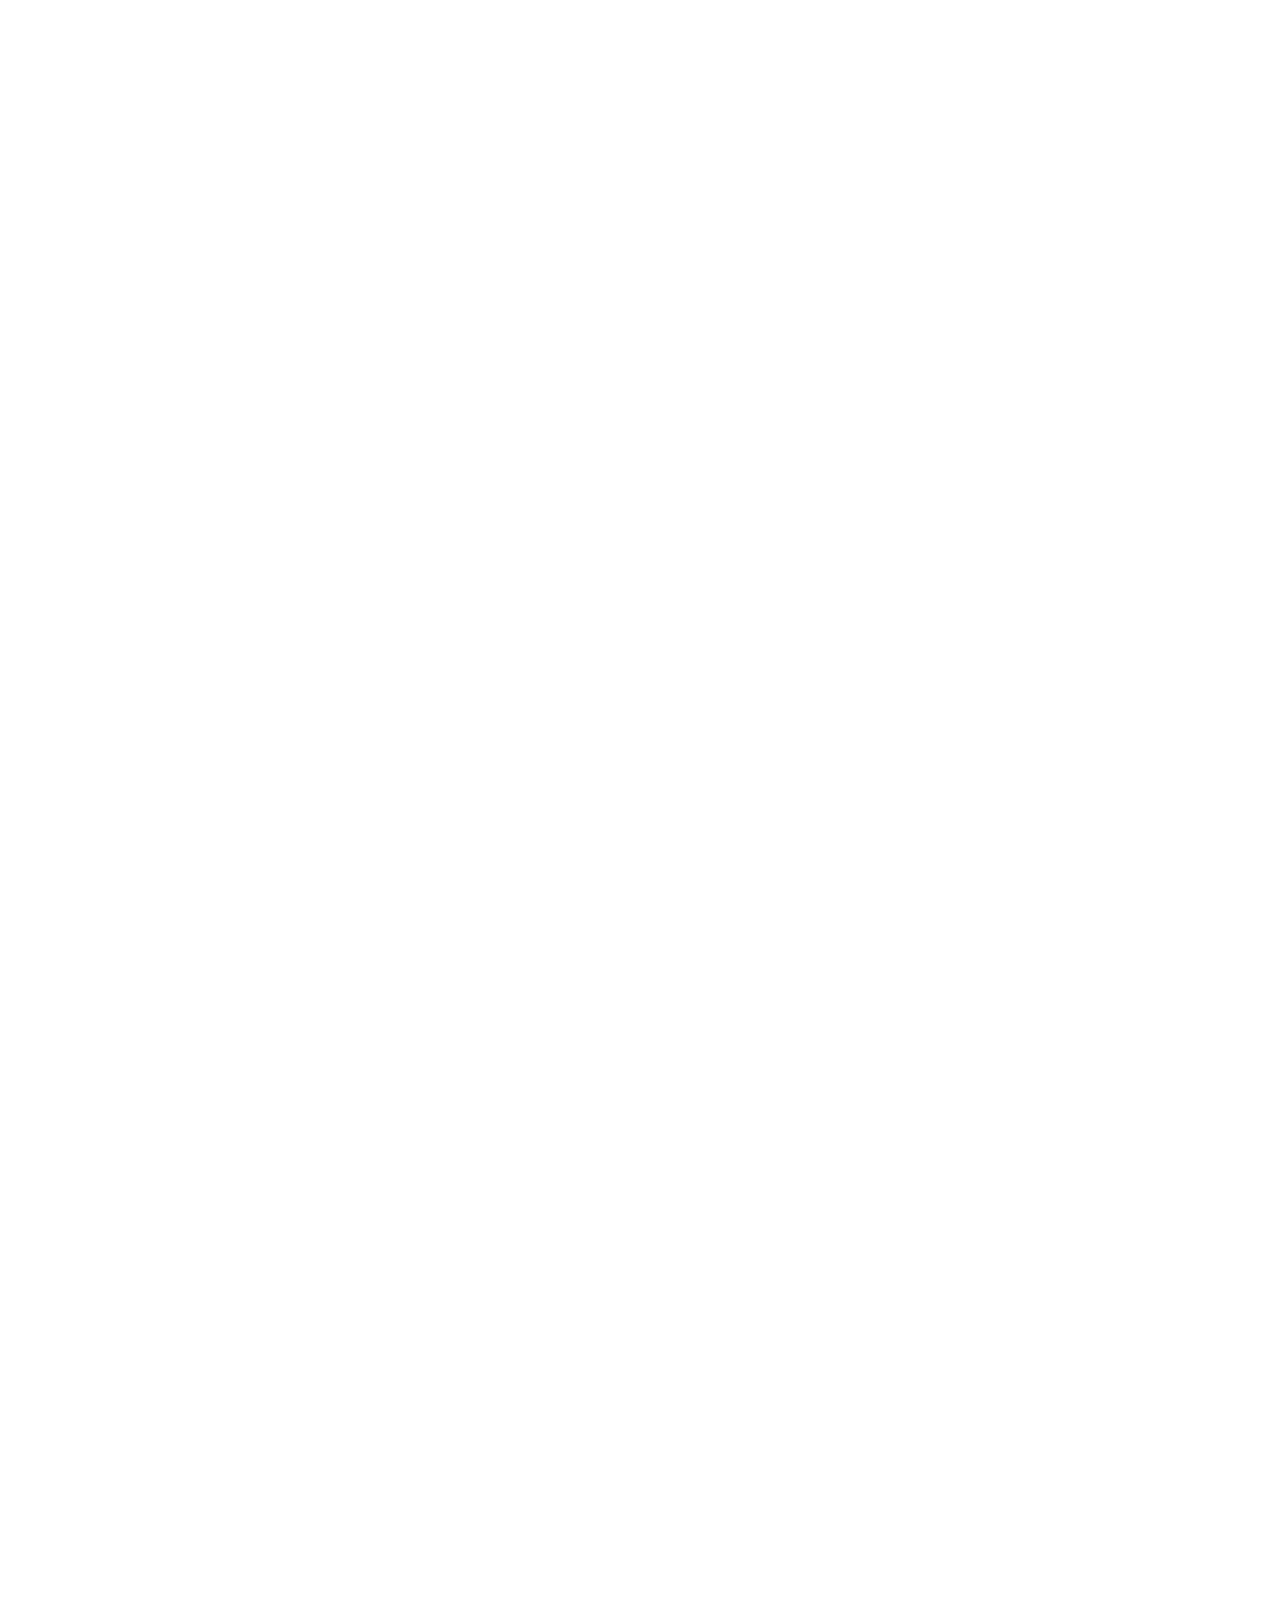
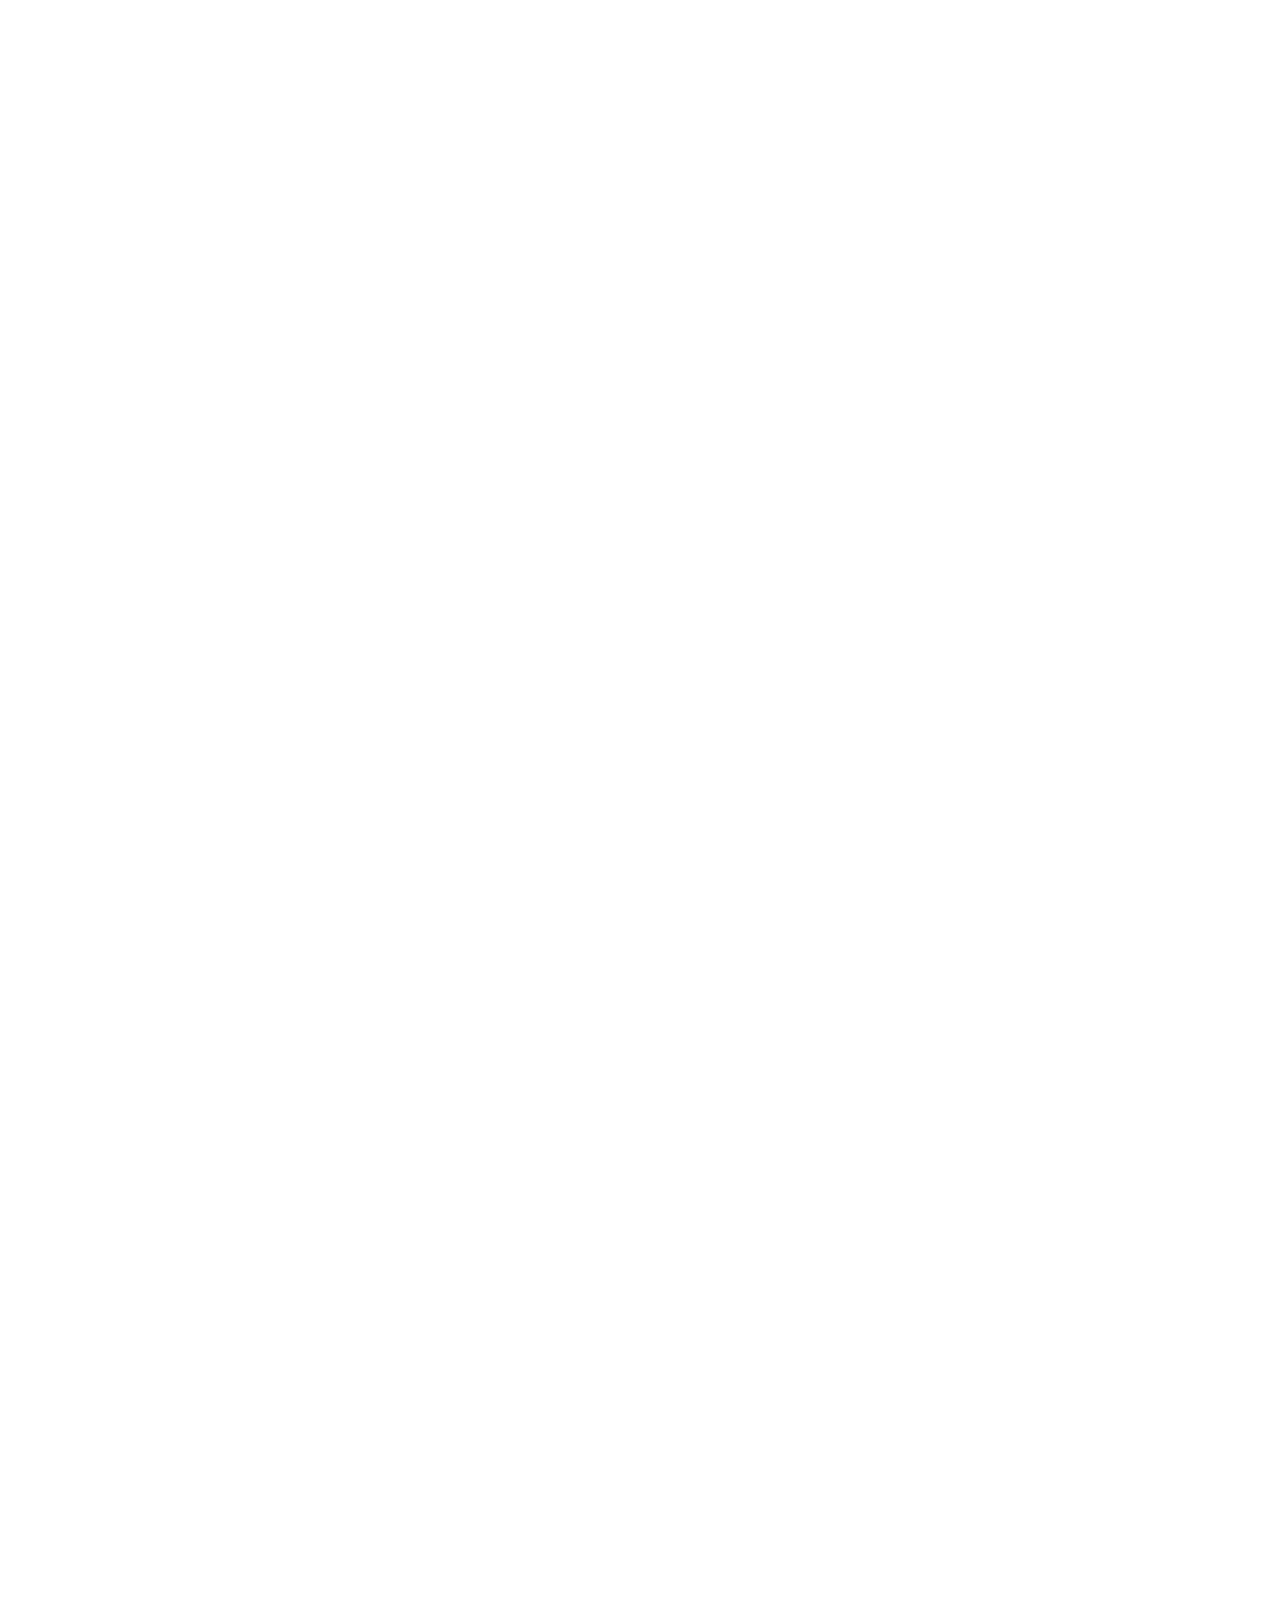
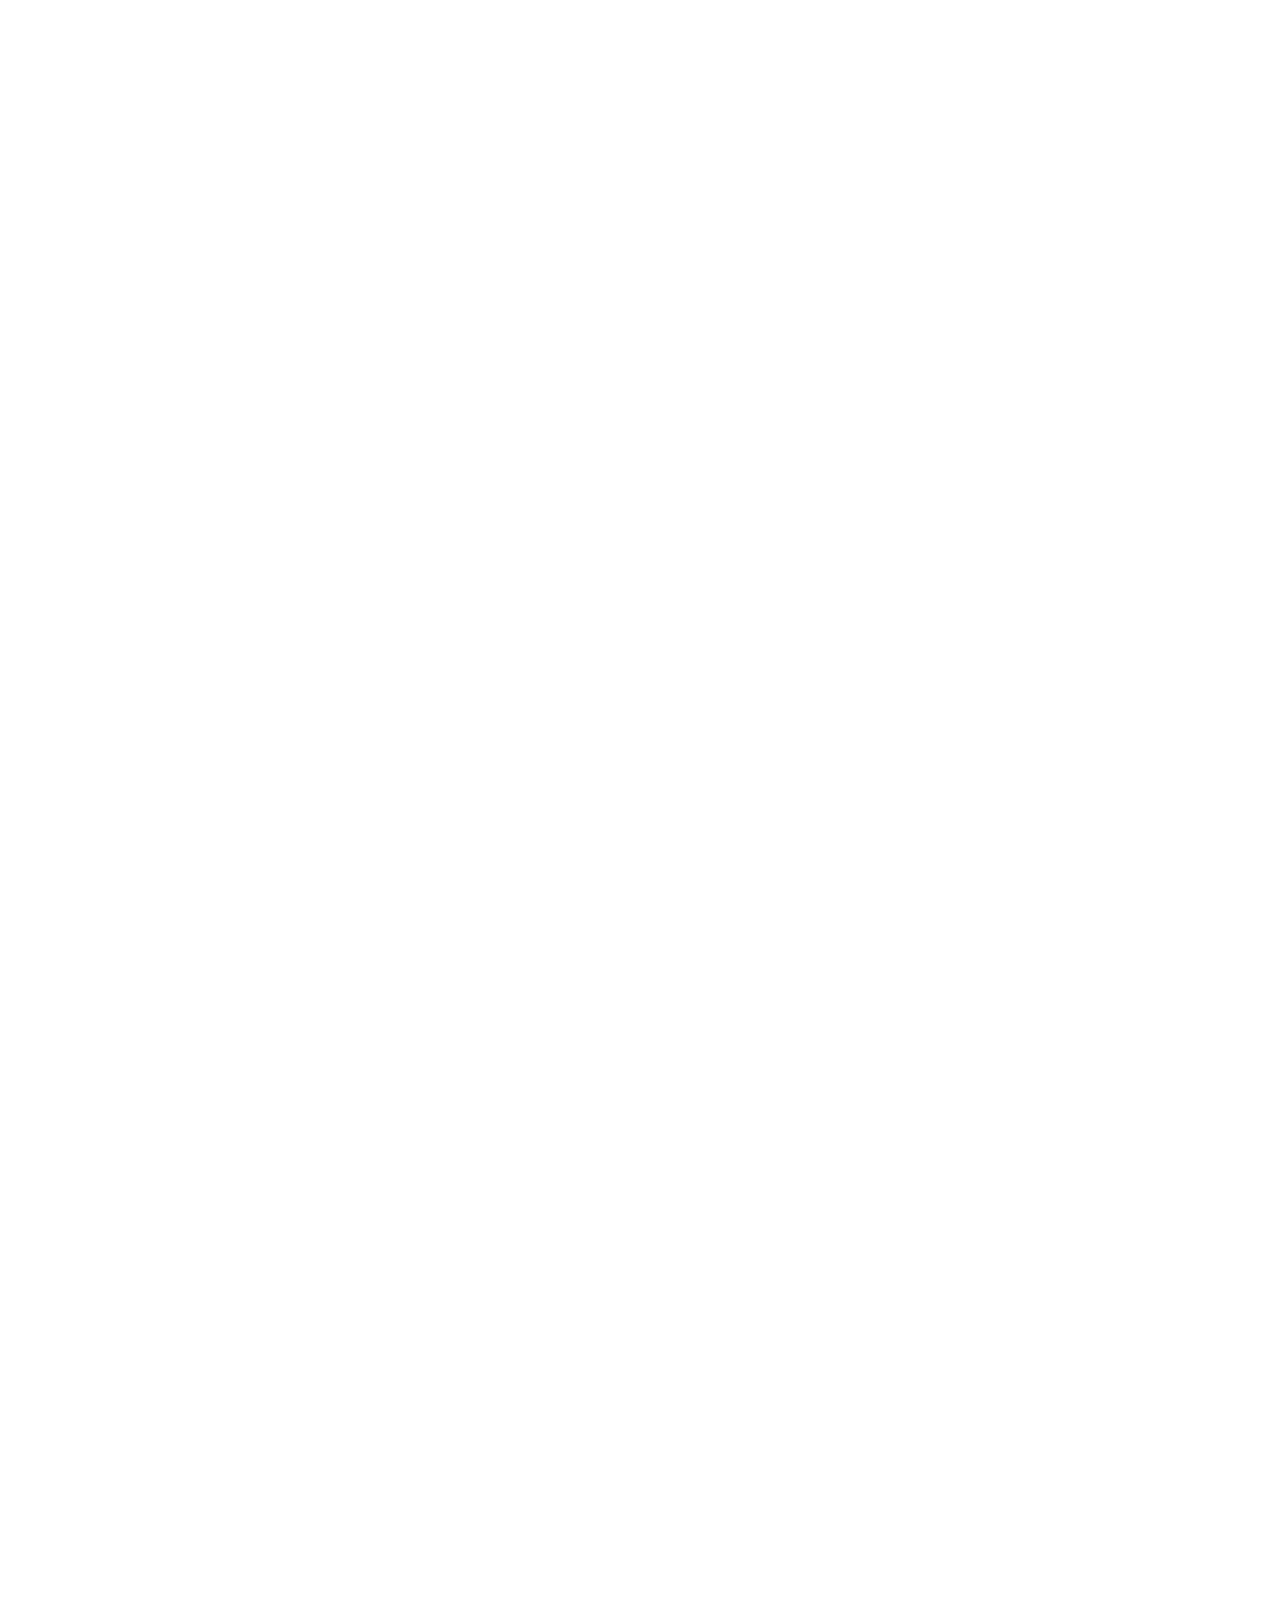
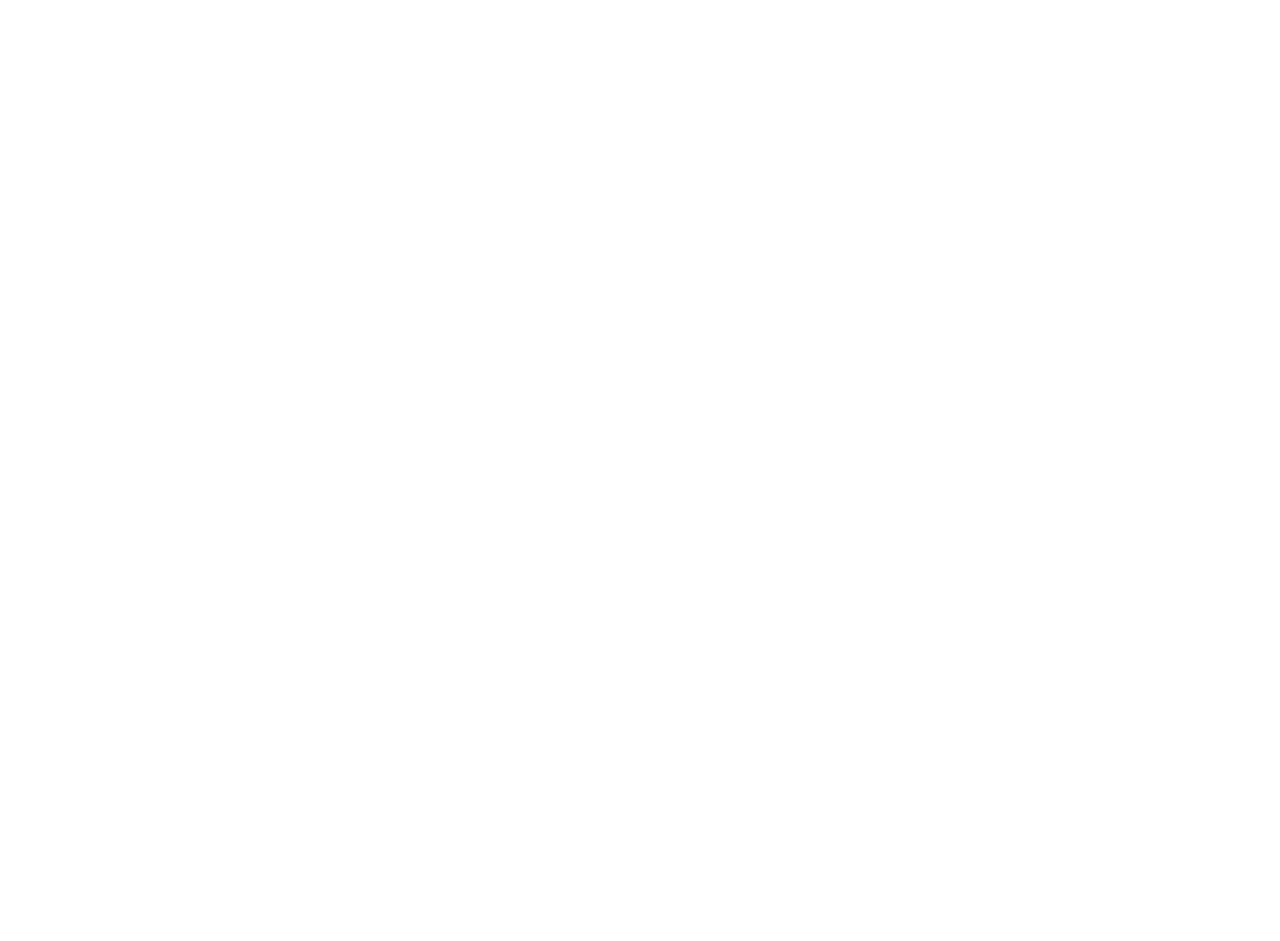
==== commit ae91fdca: "切了下首页" ====
--- a/fakebilibili/index.html
+++ b/fakebilibili/index.html
@@ -786,6 +786,115 @@
                     </div>
                 </div>
             </div>
+            <div class="top-list" style="margin-right:-20px;">
+                <ul class="top-list">
+                    <li>
+                        <div class="top-list-item">
+                            <div class="item-preview"></div>
+                            <div class="item-mask"></div>
+                            <div class="item-info">
+                                <div class="item-title">
+                                【MMD】弱音姐姐的LAMB！【万恶之源系列】
+                                </div>
+                                <p class="item-up">up主：罩杯丶D</p>
+                                <p class="item-play">播放：12225</p>
+                            </div>
+                        </div>
+                    </li>
+                    <li>
+                        <div class="top-list-item">
+                            <div class="item-preview"></div>
+                            <div class="item-mask"></div>
+                            <div class="item-info">
+                                <div class="item-title">
+                                【MMD】弱音姐姐的LAMB！【万恶之源系列】
+                                </div>
+                                <p class="item-up">up主：罩杯丶D</p>
+                                <p class="item-play">播放：12225</p>
+                            </div>
+                        </div>
+                    </li>
+                    <li>
+                        <div class="top-list-item">
+                            <div class="item-preview"></div>
+                            <div class="item-mask"></div>
+                            <div class="item-info">
+                                <div class="item-title">
+                                【MMD】弱音姐姐的LAMB！【万恶之源系列】
+                                </div>
+                                <p class="item-up">up主：罩杯丶D</p>
+                                <p class="item-play">播放：12225</p>
+                            </div>
+                        </div>
+                    </li>
+                    <li>
+                        <div class="top-list-item">
+                            <div class="item-preview"></div>
+                            <div class="item-mask"></div>
+                            <div class="item-info">
+                                <div class="item-title">
+                                【MMD】弱音姐姐的LAMB！【万恶之源系列】
+                                </div>
+                                <p class="item-up">up主：罩杯丶D</p>
+                                <p class="item-play">播放：12225</p>
+                            </div>
+                        </div>
+                    </li>
+                    <li>
+                        <div class="top-list-item">
+                            <div class="item-preview"></div>
+                            <div class="item-mask"></div>
+                            <div class="item-info">
+                                <div class="item-title">
+                                【MMD】弱音姐姐的LAMB！【万恶之源系列】
+                                </div>
+                                <p class="item-up">up主：罩杯丶D</p>
+                                <p class="item-play">播放：12225</p>
+                            </div>
+                        </div>
+                    </li>
+                    <li>
+                        <div class="top-list-item">
+                            <div class="item-preview"></div>
+                            <div class="item-mask"></div>
+                            <div class="item-info">
+                                <div class="item-title">
+                                【MMD】弱音姐姐的LAMB！【万恶之源系列】
+                                </div>
+                                <p class="item-up">up主：罩杯丶D</p>
+                                <p class="item-play">播放：12225</p>
+                            </div>
+                        </div>
+                    </li>
+                    <li>
+                        <div class="top-list-item">
+                            <div class="item-preview"></div>
+                            <div class="item-mask"></div>
+                            <div class="item-info">
+                                <div class="item-title">
+                                【MMD】弱音姐姐的LAMB！【万恶之源系列】
+                                </div>
+                                <p class="item-up">up主：罩杯丶D</p>
+                                <p class="item-play">播放：12225</p>
+                            </div>
+                        </div>
+                    </li>
+                    <li>
+                        <div class="top-list-item">
+                            <div class="item-preview"></div>
+                            <div class="item-mask"></div>
+                            <div class="item-info">
+                                <div class="item-title">
+                                【MMD】弱音姐姐的LAMB！【万恶之源系列】
+                                </div>
+                                <p class="item-up">up主：罩杯丶D</p>
+                                <p class="item-play">播放：12225</p>
+                            </div>
+                        </div>
+                    </li>
+
+                </ul>
+            </div>
         
         </div>
     </div>
--- a/fakebilibili/css/top.css
+++ b/fakebilibili/css/top.css
@@ -381,7 +381,7 @@
     background: url(../image/app-link.png) center no-repeat;
     position: relative;
     float: left;
-    margin-left: 10px;
+    margin-left: 15px;
 
 }
 .mobile-p:hover{
--- a/fakebilibili/css/body.css
+++ b/fakebilibili/css/body.css
@@ -92,4 +92,80 @@
     width: 440px;
     border-radius: 0 0 4px 4px;
     background: linear-gradient(transparent,rgba(0,0,0,0.1) 20%,rgba(0,0,0,0.2) 35%,rgba(0,0,0,0.5) 65%,rgba(0,0,0,0.66));
+}
+.top-list{
+    float: right;
+    width: 720px;
+    height: : 240px;
+
+}
+.top-list li{
+    float: left;
+    width: 180px;
+    height: 100px;
+    margin-bottom: 20px;
+}
+.top-list-item{
+    width: 160px;
+    height: 100px;
+    position: relative;
+    border-radius: 4px;
+    overflow: hidden;
+    cursor: pointer;
+}
+.item-mask{
+    border-radius: 0 0 4px 4px;
+    background: linear-gradient(transparent,rgba(0,0,0,0.1) 20%,rgba(0,0,0,0.2) 35%,rgba(0,0,0,0.5) 65%,rgba(0,0,0,0.66));
+    width: 100%;
+    height: 31px;
+    position: absolute;
+    left: 0;
+    top: 69px;
+}
+
+.item-info{
+    width: 100%;
+    height:100%;
+    padding: 10px 0 3px;
+    position: absolute;
+    width: 100%;
+    bottom: 0;
+    left: 0;
+    top: 70px;
+
+}
+.item-title{
+    line-height: 18px;
+    color: #fff;
+    margin: 0 5px;
+    word-break: break-all;
+    word-wrap: break-word;
+
+}
+.item-info p{
+    color: #99a2aa;
+    margin: 5px 5px 0;
+    opacity: 0;
+    transition: .2s all linear;
+}
+.item-preview{
+    background: url(../image/preview.jpg@320w_200h.webp);
+    width: 100%;
+    height:100%;
+    position: absolute;
+    background-size: 100%;
+    left: 0;
+    top: 0;
+
+}
+.top-list-item:hover>.item-mask{
+    height: 100%;
+    top: 0;
+    background: rgba(0,0,0,0.7);
+}
+.top-list-item:hover>.item-info{
+    top: 0;
+}
+.top-list-item:hover>.item-info>p{
+    opacity: 1;
 }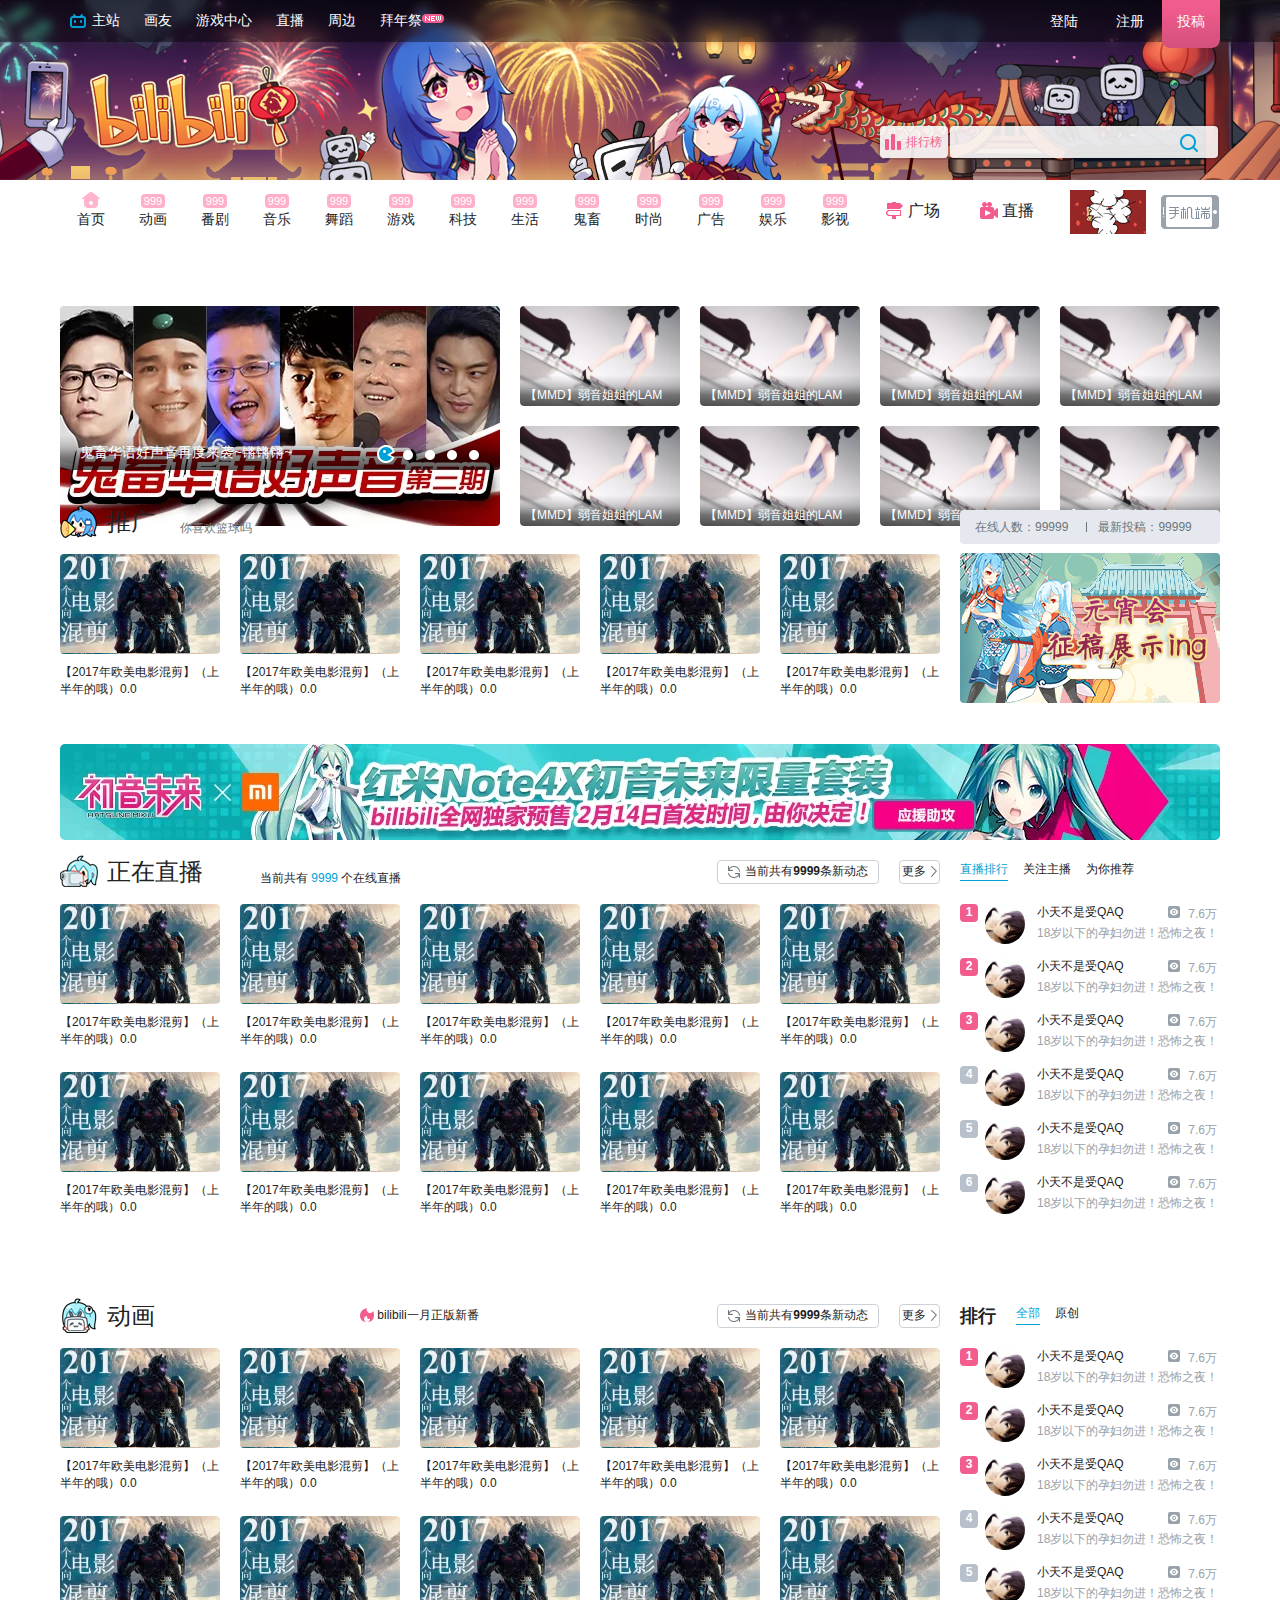
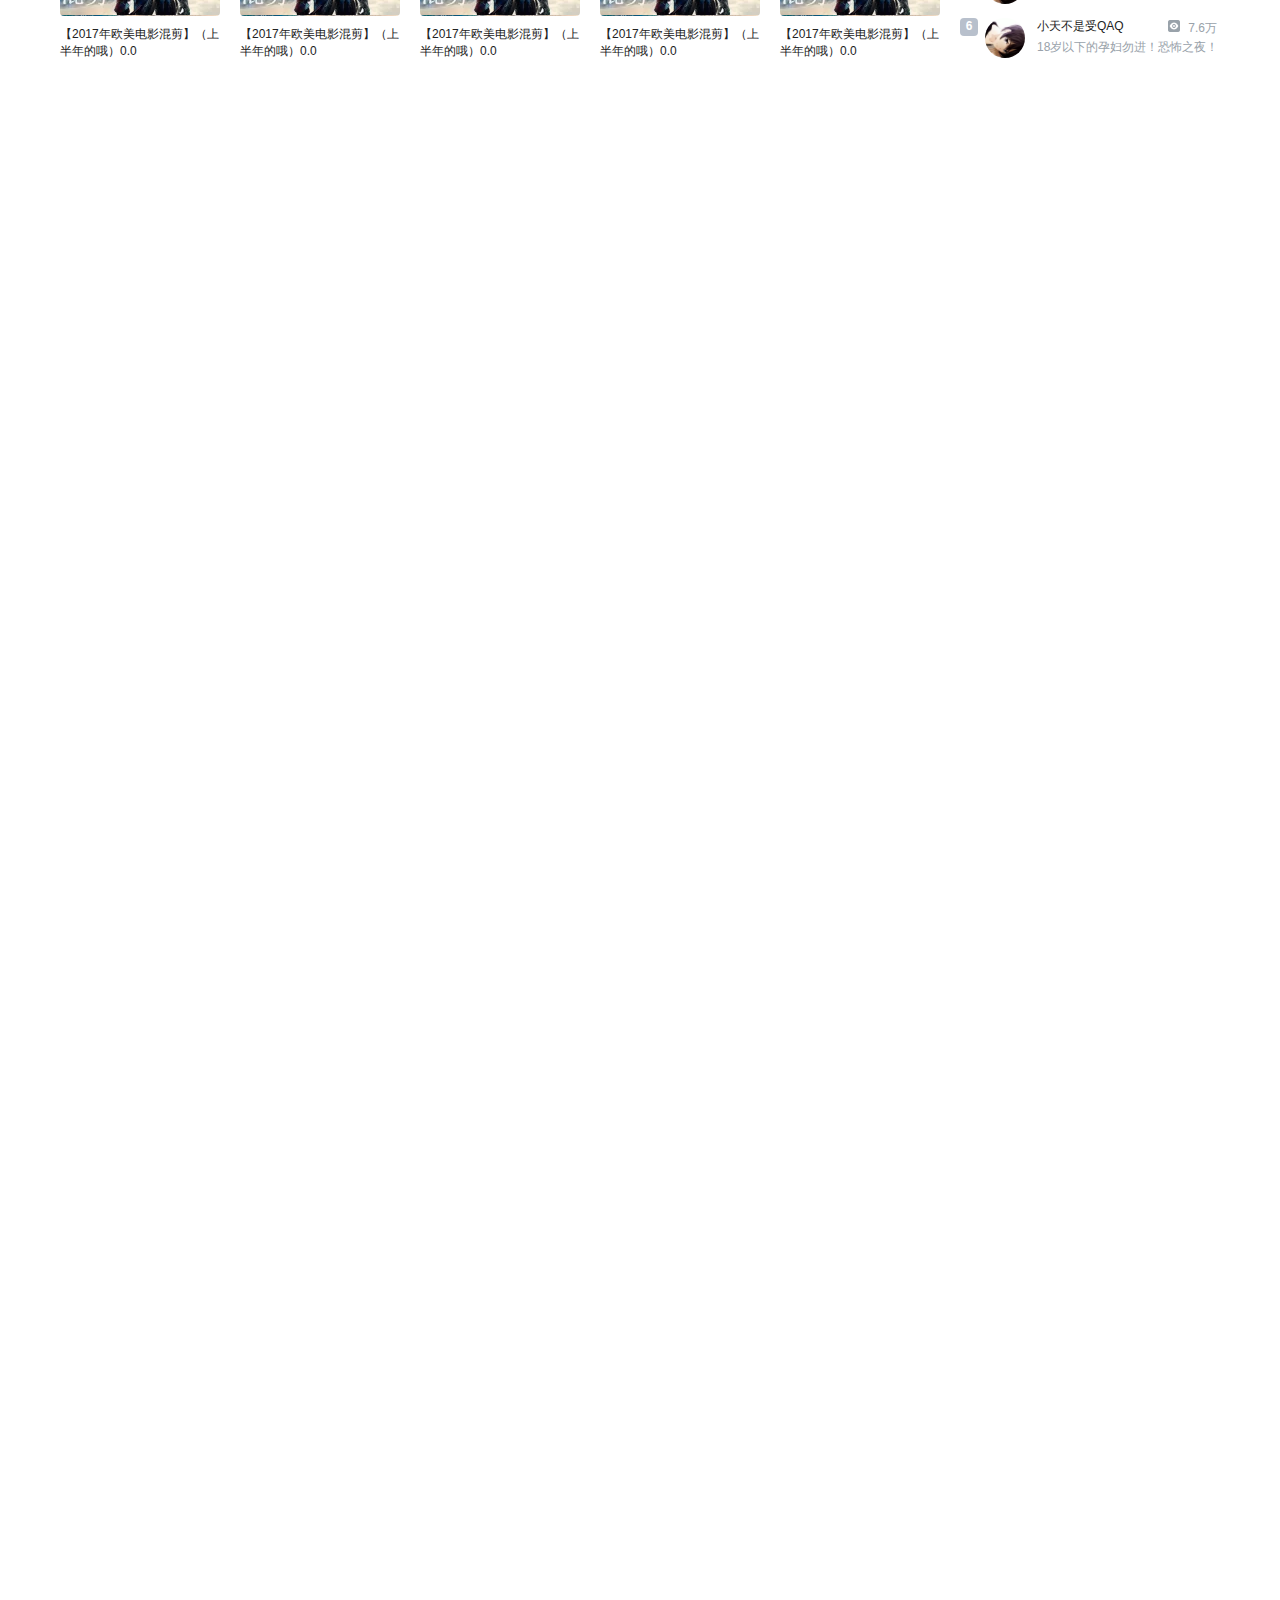
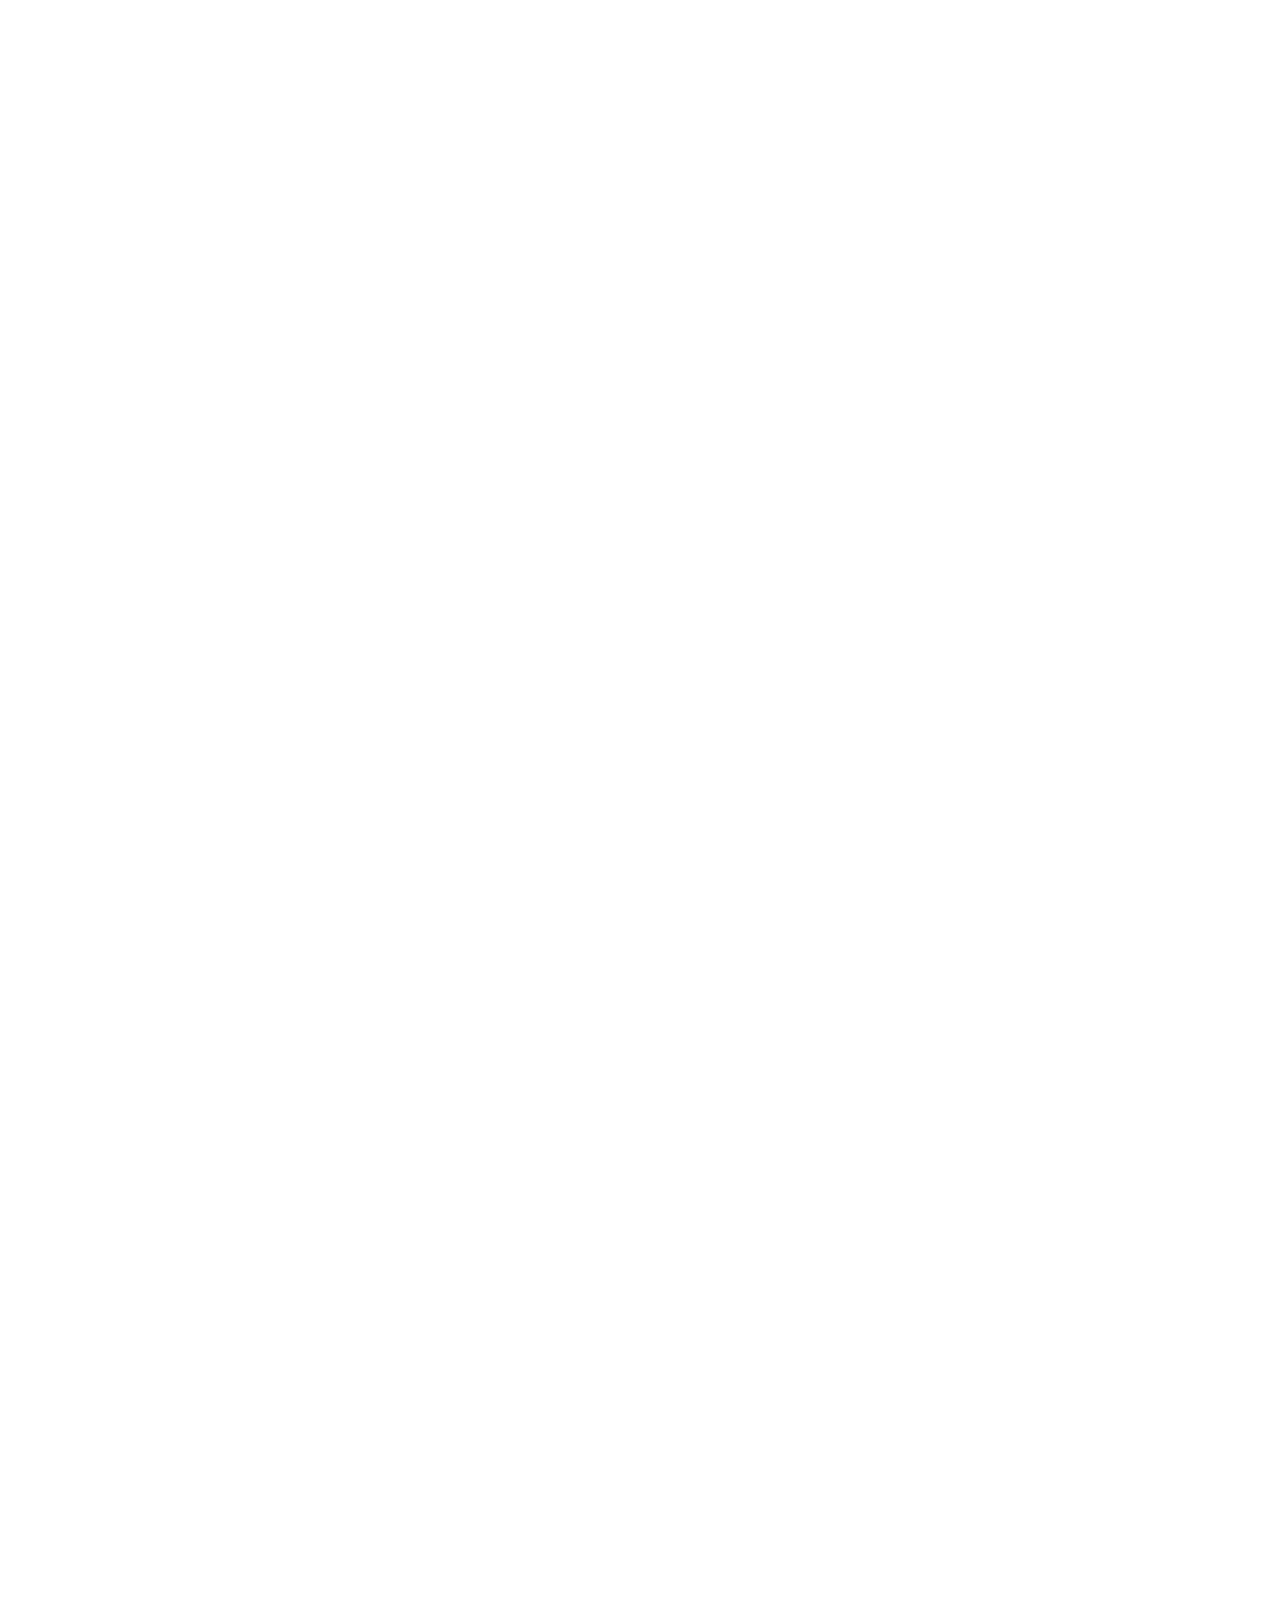
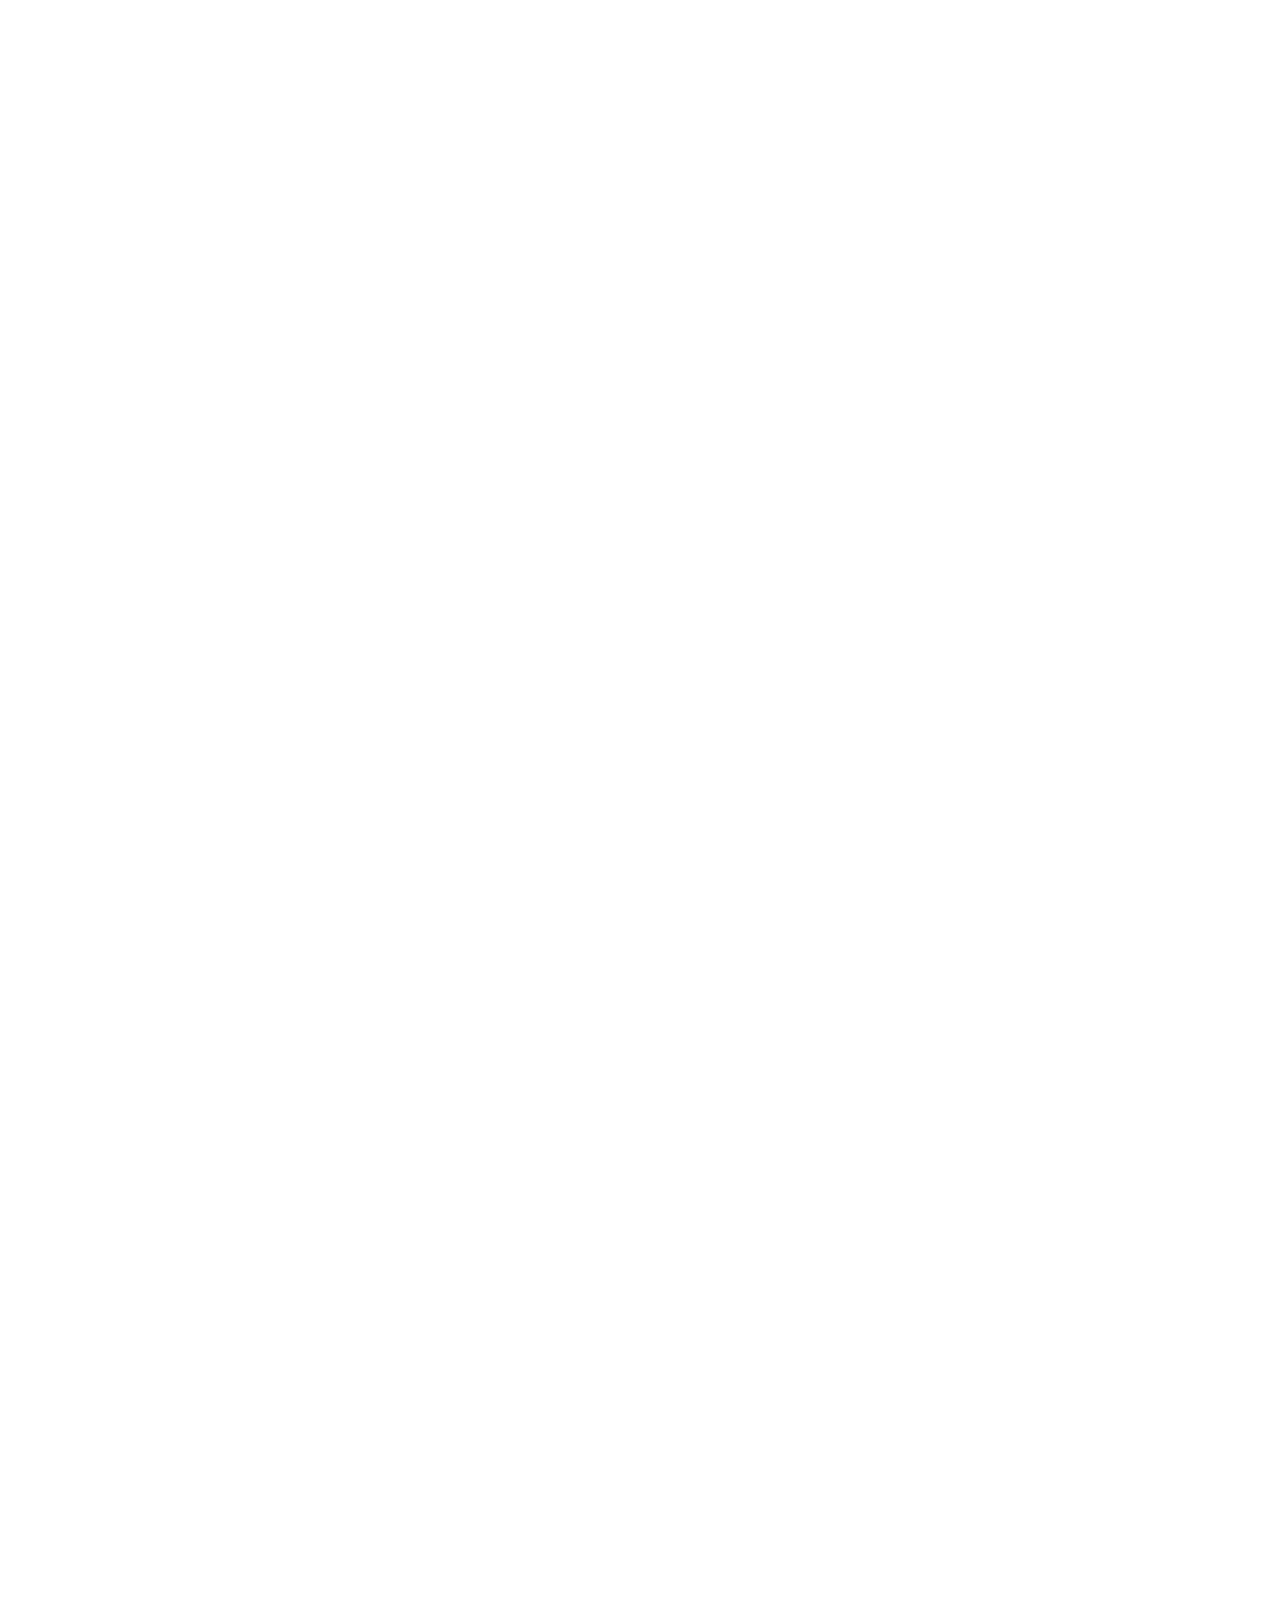
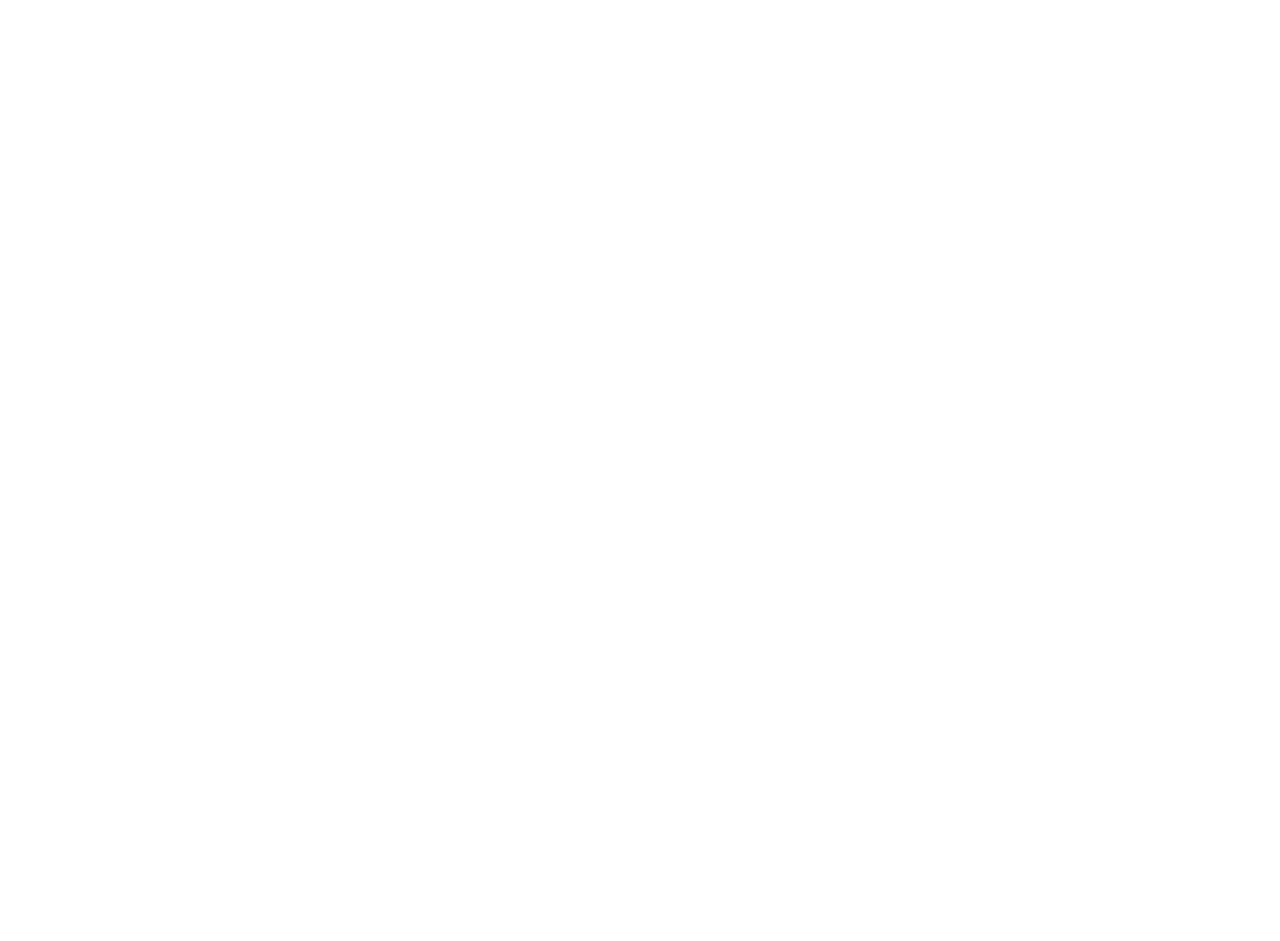
==== commit b10449f7: "写了一点首页" ====
--- a/fakebilibili/index.html
+++ b/fakebilibili/index.html
@@ -897,7 +897,627 @@
             </div>
         
         </div>
+        <div class="container-row">
+            <div class="row-l">
+                <div class="row-head">
+                    <span class="row-head-p" style="background-position: -141px -75px;"></span>
+                    <span class="row-head-i">推广</span>
+                    <a href="##" class="row-head-a">你喜欢篮球吗</a>
+                </div>
+                <div class="row-body">
+                    <ul class="tuiguang-list" style="height: 150px;">
+                        <li>
+                            <div class="tuiguang-list-in">
+                                <div class="tuiguang-pic"></div>
+                                <div class="tuiguang-pic-mask"></div>
+                                <span>【2017年欧美电影混剪】（上半年的哦）0.0</span>
+                            </div>
+                        </li>
+                        <li>
+                            <div class="tuiguang-list-in">
+                                <div class="tuiguang-pic"></div>
+                                <div class="tuiguang-pic-mask"></div>
+                                <span>【2017年欧美电影混剪】（上半年的哦）0.0</span>
+                            </div>
+                        </li>
+                        <li>
+                            <div class="tuiguang-list-in">
+                                <div class="tuiguang-pic"></div>
+                                <div class="tuiguang-pic-mask"></div>
+                                <span>【2017年欧美电影混剪】（上半年的哦）0.0</span>
+                            </div>
+                        </li>
+                        <li>
+                            <div class="tuiguang-list-in">
+                                <div class="tuiguang-pic"></div>
+                                <div class="tuiguang-pic-mask"></div>
+                                <span>【2017年欧美电影混剪】（上半年的哦）0.0</span>
+                            </div>
+                        </li>
+                        <li>
+                            <div class="tuiguang-list-in">
+                                <div class="tuiguang-pic"></div>
+                                <div class="tuiguang-pic-mask"></div>
+                                <span>【2017年欧美电影混剪】（上半年的哦）0.0</span>
+                            </div>
+                        </li>
+                    </ul>
+                </div>
+            </div>
+            <div class="row-r">
+                <div class="row-r-head">
+                    <span>在线人数：99999</span>
+                    <em></em>
+                    <span>最新投稿：99999</span>
+                </div>
+                <div class="row-r-body"></div>
+            </div>
+        </div>
+        <div class="ad"></div>
+        <div class="container-row">
+            <div class="row-l">
+                <div class="row-head">
+                    <span class="row-head-p" style="background-position: -141px -652px;"></span>
+                    <span class="row-head-i">正在直播</span>
+                    <span class="row-head-info">当前共有
+                    <em>9999</em>
+                    个在线直播</span>
+                    <div class="row-head-r more">更多
+                        <i></i>
+                    </div>
+                    <div class="row-head-r newmove"><span></span>当前共有<b>9999</b>条新动态</div>
+                    
+                </div>
+                <div class="row-body">
+                    <ul class="tuiguang-list live-list">
+                        <li>
+                            <div class="tuiguang-list-in">
+                                <div class="tuiguang-pic"></div>
+                                <div class="tuiguang-pic-mask"></div>
+                                <span>【2017年欧美电影混剪】（上半年的哦）0.0</span>
+                            </div>
+                        </li>
+                        <li>
+                            <div class="tuiguang-list-in">
+                                <div class="tuiguang-pic"></div>
+                                <div class="tuiguang-pic-mask"></div>
+                                <span>【2017年欧美电影混剪】（上半年的哦）0.0</span>
+                            </div>
+                        </li>
+                        <li>
+                            <div class="tuiguang-list-in">
+                                <div class="tuiguang-pic"></div>
+                                <div class="tuiguang-pic-mask"></div>
+                                <span>【2017年欧美电影混剪】（上半年的哦）0.0</span>
+                            </div>
+                        </li>
+                        <li>
+                            <div class="tuiguang-list-in">
+                                <div class="tuiguang-pic"></div>
+                                <div class="tuiguang-pic-mask"></div>
+                                <span>【2017年欧美电影混剪】（上半年的哦）0.0</span>
+                            </div>
+                        </li>
+                        <li>
+                            <div class="tuiguang-list-in">
+                                <div class="tuiguang-pic"></div>
+                                <div class="tuiguang-pic-mask"></div>
+                                <span>【2017年欧美电影混剪】（上半年的哦）0.0</span>
+                            </div>
+                        </li>
+                        <li>
+                            <div class="tuiguang-list-in">
+                                <div class="tuiguang-pic"></div>
+                                <div class="tuiguang-pic-mask"></div>
+                                <span>【2017年欧美电影混剪】（上半年的哦）0.0</span>
+                            </div>
+                        </li>
+                        <li>
+                            <div class="tuiguang-list-in">
+                                <div class="tuiguang-pic"></div>
+                                <div class="tuiguang-pic-mask"></div>
+                                <span>【2017年欧美电影混剪】（上半年的哦）0.0</span>
+                            </div>
+                        </li>
+                        <li>
+                            <div class="tuiguang-list-in">
+                                <div class="tuiguang-pic"></div>
+                                <div class="tuiguang-pic-mask"></div>
+                                <span>【2017年欧美电影混剪】（上半年的哦）0.0</span>
+                            </div>
+                        </li>
+                        <li>
+                            <div class="tuiguang-list-in">
+                                <div class="tuiguang-pic"></div>
+                                <div class="tuiguang-pic-mask"></div>
+                                <span>【2017年欧美电影混剪】（上半年的哦）0.0</span>
+                            </div>
+                        </li>
+                        <li>
+                            <div class="tuiguang-list-in">
+                                <div class="tuiguang-pic"></div>
+                                <div class="tuiguang-pic-mask"></div>
+                                <span>【2017年欧美电影混剪】（上半年的哦）0.0</span>
+                            </div>
+                        </li>
+                    </ul>
+                </div>
+            </div>
+            <div class="row-r new-row">
+                <ul id="live-swtich" class="swtichs">
+                    <li class="swtich-on" style="margin-left: 0;">直播排行</li>
+                    <li>关注主播</li>
+                    <li>为你推荐</li>
+                </ul>
+                <div class="live-body-wrapper">
+                    <ul class="live-body bodys">
+                        <li>
+                            <div class="live-rank">
+                                <div class="live-lv top3">1</div>
+                                <div class="live-pic"></div>
+                                <div class="live-i-r">
+                                    <p>
+                                        <span class="liver-name">小天不是受QAQ</span>
+                                        <span class="liver-online">
+                                            <i class="eye"></i>
+                                            <em>7.6万</em>
+                                        </span>
+                                    </p>
+                                    <div class="live-msg">18岁以下的孕妇勿进！恐怖之夜！</div>
+                                </div>
+                            </div>
+                            <div class="live-rank">
+                                <div class="live-lv top3">2</div>
+                                <div class="live-pic"></div>
+                                <div class="live-i-r">
+                                    <p>
+                                        <span class="liver-name">小天不是受QAQ</span>
+                                        <span class="liver-online">
+                                            <i class="eye"></i>
+                                            <em>7.6万</em>
+                                        </span>
+                                    </p>
+                                    <div class="live-msg">18岁以下的孕妇勿进！恐怖之夜！</div>
+                                </div>
+                            </div>
+                            <div class="live-rank">
+                                <div class="live-lv top3">3</div>
+                                <div class="live-pic"></div>
+                                <div class="live-i-r">
+                                    <p>
+                                        <span class="liver-name">小天不是受QAQ</span>
+                                        <span class="liver-online">
+                                            <i class="eye"></i>
+                                            <em>7.6万</em>
+                                        </span>
+                                    </p>
+                                    <div class="live-msg">18岁以下的孕妇勿进！恐怖之夜！</div>
+                                </div>
+                            </div>
+                            <div class="live-rank">
+                                <div class="live-lv ">4</div>
+                                <div class="live-pic"></div>
+                                <div class="live-i-r">
+                                    <p>
+                                        <span class="liver-name">小天不是受QAQ</span>
+                                        <span class="liver-online">
+                                            <i class="eye"></i>
+                                            <em>7.6万</em>
+                                        </span>
+                                    </p>
+                                    <div class="live-msg">18岁以下的孕妇勿进！恐怖之夜！</div>
+                                </div>
+                            </div>
+                            <div class="live-rank">
+                                <div class="live-lv top">5</div>
+                                <div class="live-pic"></div>
+                                <div class="live-i-r">
+                                    <p>
+                                        <span class="liver-name">小天不是受QAQ</span>
+                                        <span class="liver-online">
+                                            <i class="eye"></i>
+                                            <em>7.6万</em>
+                                        </span>
+                                    </p>
+                                    <div class="live-msg">18岁以下的孕妇勿进！恐怖之夜！</div>
+                                </div>
+                            </div>
+                            <div class="live-rank">
+                                <div class="live-lv ">6</div>
+                                <div class="live-pic"></div>
+                                <div class="live-i-r">
+                                    <p>
+                                        <span class="liver-name">小天不是受QAQ</span>
+                                        <span class="liver-online">
+                                            <i class="eye"></i>
+                                            <em>7.6万</em>
+                                        </span>
+                                    </p>
+                                    <div class="live-msg">18岁以下的孕妇勿进！恐怖之夜！</div>
+                                </div>
+                            </div>
+                        </li>
+                        <li>
+                            <div class="live-rank">  
+                                <div class="live-pic"></div>
+                                <div class="live-i-r">
+                                    <p>
+                                        <span class="liver-name">小天不是受QAQ</span>
+                                        <span class="liver-online">
+                                            <i class="eye"></i>
+                                            <em>7.6万</em>
+                                        </span>
+                                    </p>
+                                    <div class="live-msg">18岁以下的孕妇勿进！恐怖之夜！</div>
+                                </div>
+                            </div>
+                            <div class="live-rank">  
+                                <div class="live-pic"></div>
+                                <div class="live-i-r">
+                                    <p>
+                                        <span class="liver-name">小天不是受QAQ</span>
+                                        <span class="liver-online">
+                                            <i class="eye"></i>
+                                            <em>7.6万</em>
+                                        </span>
+                                    </p>
+                                    <div class="live-msg">18岁以下的孕妇勿进！恐怖之夜！</div>
+                                </div>
+                            </div>
+                            <div class="live-rank">  
+                                <div class="live-pic"></div>
+                                <div class="live-i-r">
+                                    <p>
+                                        <span class="liver-name">小天不是受QAQ</span>
+                                        <span class="liver-online">
+                                            <i class="eye"></i>
+                                            <em>7.6万</em>
+                                        </span>
+                                    </p>
+                                    <div class="live-msg">18岁以下的孕妇勿进！恐怖之夜！</div>
+                                </div>
+                            </div>
+                            <div class="live-rank">  
+                                <div class="live-pic"></div>
+                                <div class="live-i-r">
+                                    <p>
+                                        <span class="liver-name">小天不是受QAQ</span>
+                                        <span class="liver-online">
+                                            <i class="eye"></i>
+                                            <em>7.6万</em>
+                                        </span>
+                                    </p>
+                                    <div class="live-msg">18岁以下的孕妇勿进！恐怖之夜！</div>
+                                </div>
+                            </div>
+                            <div class="live-rank">  
+                                <div class="live-pic"></div>
+                                <div class="live-i-r">
+                                    <p>
+                                        <span class="liver-name">小天不是受QAQ</span>
+                                        <span class="liver-online">
+                                            <i class="eye"></i>
+                                            <em>7.6万</em>
+                                        </span>
+                                    </p>
+                                    <div class="live-msg">18岁以下的孕妇勿进！恐怖之夜！</div>
+                                </div>
+                            </div>
+                            <div class="live-rank">  
+                                <div class="live-pic"></div>
+                                <div class="live-i-r">
+                                    <p>
+                                        <span class="liver-name">小天不是受QAQ</span>
+                                        <span class="liver-online">
+                                            <i class="eye"></i>
+                                            <em>7.6万</em>
+                                        </span>
+                                    </p>
+                                    <div class="live-msg">18岁以下的孕妇勿进！恐怖之夜！</div>
+                                </div>
+                            </div>
+                        </li>
+                        <li>
+                            <div class="mini-lunbo-wrp">
+                                <div class="mini-lunbo">
+                                    <ul class="mini-lunbo-container">
+                                        <li></li>
+                                        <li></li>
+                                        <li></li>
+                                    </ul>
+                                </div>
+                                <div class="mini-bottom">
+                                    <div class="mini-msg">
+                                        <span class="mini-msg-on">年度回馈二期上线！福利送不停~</span>
+                                        <span>点击查看活动</span>
+                                        <span>美食拟人形象征集！</span>
+                                    </div>
+                                    <ul class="mini-btn">
+                                        <li class="mini-on"></li>
+                                        <li></li>
+                                        <li></li>
+                                    </ul>
+                                </div>
+                            </div>
+                        </li>
+                    </ul>
+                </div>
+            </div>
+        </div>
+        <div class="container-row">
+            <div class="row-l">
+                <div class="row-head">
+                    <span class="row-head-p" style="background-position: -141px -908px;"></span>
+                    <span class="row-head-i">动画</span>
+                    <div class="row-head-msg">
+                        <i></i>
+                        <em>bilibili一月正版新番</em>
+                    </div>
+                    <div class="row-head-r more">更多
+                        <i></i>
+                    </div>
+                    <div class="row-head-r newmove"><span></span>当前共有<b>9999</b>条新动态</div>
+                    
+                </div>
+                <div class="row-body">
+                    <ul class="tuiguang-list">
+                        <li>
+                            <div class="tuiguang-list-in">
+                                <div class="tuiguang-pic"></div>
+                                <div class="tuiguang-pic-mask"></div>
+                                <span>【2017年欧美电影混剪】（上半年的哦）0.0</span>
+                            </div>
+                        </li>
+                        <li>
+                            <div class="tuiguang-list-in">
+                                <div class="tuiguang-pic"></div>
+                                <div class="tuiguang-pic-mask"></div>
+                                <span>【2017年欧美电影混剪】（上半年的哦）0.0</span>
+                            </div>
+                        </li>
+                        <li>
+                            <div class="tuiguang-list-in">
+                                <div class="tuiguang-pic"></div>
+                                <div class="tuiguang-pic-mask"></div>
+                                <span>【2017年欧美电影混剪】（上半年的哦）0.0</span>
+                            </div>
+                        </li>
+                        <li>
+                            <div class="tuiguang-list-in">
+                                <div class="tuiguang-pic"></div>
+                                <div class="tuiguang-pic-mask"></div>
+                                <span>【2017年欧美电影混剪】（上半年的哦）0.0</span>
+                            </div>
+                        </li>
+                        <li>
+                            <div class="tuiguang-list-in">
+                                <div class="tuiguang-pic"></div>
+                                <div class="tuiguang-pic-mask"></div>
+                                <span>【2017年欧美电影混剪】（上半年的哦）0.0</span>
+                            </div>
+                        </li>
+                        <li>
+                            <div class="tuiguang-list-in">
+                                <div class="tuiguang-pic"></div>
+                                <div class="tuiguang-pic-mask"></div>
+                                <span>【2017年欧美电影混剪】（上半年的哦）0.0</span>
+                            </div>
+                        </li>
+                        <li>
+                            <div class="tuiguang-list-in">
+                                <div class="tuiguang-pic"></div>
+                                <div class="tuiguang-pic-mask"></div>
+                                <span>【2017年欧美电影混剪】（上半年的哦）0.0</span>
+                            </div>
+                        </li>
+                        <li>
+                            <div class="tuiguang-list-in">
+                                <div class="tuiguang-pic"></div>
+                                <div class="tuiguang-pic-mask"></div>
+                                <span>【2017年欧美电影混剪】（上半年的哦）0.0</span>
+                            </div>
+                        </li>
+                        <li>
+                            <div class="tuiguang-list-in">
+                                <div class="tuiguang-pic"></div>
+                                <div class="tuiguang-pic-mask"></div>
+                                <span>【2017年欧美电影混剪】（上半年的哦）0.0</span>
+                            </div>
+                        </li>
+                        <li>
+                            <div class="tuiguang-list-in">
+                                <div class="tuiguang-pic"></div>
+                                <div class="tuiguang-pic-mask"></div>
+                                <span>【2017年欧美电影混剪】（上半年的哦）0.0</span>
+                            </div>
+                        </li>
+                    </ul>
+                </div>
+            </div>
+            <div class="row-r new-row">
+                <ul id="douga-swtich" class="swtichs">
+                    <b>排行</b>
+                    <li class="swtich-on" style="margin-left: 0;">全部</li>
+                    <li>原创</li>
+                </ul>
+                <div class="live-body-wrapper">
+                    <ul class="douga-body bodys">
+                        <li>
+                            <div class="live-rank">
+                                <div class="live-lv top3">1</div>
+                                <div class="live-pic"></div>
+                                <div class="live-i-r">
+                                    <p>
+                                        <span class="liver-name">小天不是受QAQ</span>
+                                        <span class="liver-online">
+                                            <i class="eye"></i>
+                                            <em>7.6万</em>
+                                        </span>
+                                    </p>
+                                    <div class="live-msg">18岁以下的孕妇勿进！恐怖之夜！</div>
+                                </div>
+                            </div>
+                            <div class="live-rank">
+                                <div class="live-lv top3">2</div>
+                                <div class="live-pic"></div>
+                                <div class="live-i-r">
+                                    <p>
+                                        <span class="liver-name">小天不是受QAQ</span>
+                                        <span class="liver-online">
+                                            <i class="eye"></i>
+                                            <em>7.6万</em>
+                                        </span>
+                                    </p>
+                                    <div class="live-msg">18岁以下的孕妇勿进！恐怖之夜！</div>
+                                </div>
+                            </div>
+                            <div class="live-rank">
+                                <div class="live-lv top3">3</div>
+                                <div class="live-pic"></div>
+                                <div class="live-i-r">
+                                    <p>
+                                        <span class="liver-name">小天不是受QAQ</span>
+                                        <span class="liver-online">
+                                            <i class="eye"></i>
+                                            <em>7.6万</em>
+                                        </span>
+                                    </p>
+                                    <div class="live-msg">18岁以下的孕妇勿进！恐怖之夜！</div>
+                                </div>
+                            </div>
+                            <div class="live-rank">
+                                <div class="live-lv ">4</div>
+                                <div class="live-pic"></div>
+                                <div class="live-i-r">
+                                    <p>
+                                        <span class="liver-name">小天不是受QAQ</span>
+                                        <span class="liver-online">
+                                            <i class="eye"></i>
+                                            <em>7.6万</em>
+                                        </span>
+                                    </p>
+                                    <div class="live-msg">18岁以下的孕妇勿进！恐怖之夜！</div>
+                                </div>
+                            </div>
+                            <div class="live-rank">
+                                <div class="live-lv top">5</div>
+                                <div class="live-pic"></div>
+                                <div class="live-i-r">
+                                    <p>
+                                        <span class="liver-name">小天不是受QAQ</span>
+                                        <span class="liver-online">
+                                            <i class="eye"></i>
+                                            <em>7.6万</em>
+                                        </span>
+                                    </p>
+                                    <div class="live-msg">18岁以下的孕妇勿进！恐怖之夜！</div>
+                                </div>
+                            </div>
+                            <div class="live-rank">
+                                <div class="live-lv ">6</div>
+                                <div class="live-pic"></div>
+                                <div class="live-i-r">
+                                    <p>
+                                        <span class="liver-name">小天不是受QAQ</span>
+                                        <span class="liver-online">
+                                            <i class="eye"></i>
+                                            <em>7.6万</em>
+                                        </span>
+                                    </p>
+                                    <div class="live-msg">18岁以下的孕妇勿进！恐怖之夜！</div>
+                                </div>
+                            </div>
+                        </li>
+                        <li>
+                            <div class="live-rank">  
+                                <div class="live-pic"></div>
+                                <div class="live-i-r">
+                                    <p>
+                                        <span class="liver-name">小天不是受QAQ</span>
+                                        <span class="liver-online">
+                                            <i class="eye"></i>
+                                            <em>7.6万</em>
+                                        </span>
+                                    </p>
+                                    <div class="live-msg">18岁以下的孕妇勿进！恐怖之夜！</div>
+                                </div>
+                            </div>
+                            <div class="live-rank">  
+                                <div class="live-pic"></div>
+                                <div class="live-i-r">
+                                    <p>
+                                        <span class="liver-name">小天不是受QAQ</span>
+                                        <span class="liver-online">
+                                            <i class="eye"></i>
+                                            <em>7.6万</em>
+                                        </span>
+                                    </p>
+                                    <div class="live-msg">18岁以下的孕妇勿进！恐怖之夜！</div>
+                                </div>
+                            </div>
+                            <div class="live-rank">  
+                                <div class="live-pic"></div>
+                                <div class="live-i-r">
+                                    <p>
+                                        <span class="liver-name">小天不是受QAQ</span>
+                                        <span class="liver-online">
+                                            <i class="eye"></i>
+                                            <em>7.6万</em>
+                                        </span>
+                                    </p>
+                                    <div class="live-msg">18岁以下的孕妇勿进！恐怖之夜！</div>
+                                </div>
+                            </div>
+                            <div class="live-rank">  
+                                <div class="live-pic"></div>
+                                <div class="live-i-r">
+                                    <p>
+                                        <span class="liver-name">小天不是受QAQ</span>
+                                        <span class="liver-online">
+                                            <i class="eye"></i>
+                                            <em>7.6万</em>
+                                        </span>
+                                    </p>
+                                    <div class="live-msg">18岁以下的孕妇勿进！恐怖之夜！</div>
+                                </div>
+                            </div>
+                            <div class="live-rank">  
+                                <div class="live-pic"></div>
+                                <div class="live-i-r">
+                                    <p>
+                                        <span class="liver-name">小天不是受QAQ</span>
+                                        <span class="liver-online">
+                                            <i class="eye"></i>
+                                            <em>7.6万</em>
+                                        </span>
+                                    </p>
+                                    <div class="live-msg">18岁以下的孕妇勿进！恐怖之夜！</div>
+                                </div>
+                            </div>
+                            <div class="live-rank">  
+                                <div class="live-pic"></div>
+                                <div class="live-i-r">
+                                    <p>
+                                        <span class="liver-name">小天不是受QAQ</span>
+                                        <span class="liver-online">
+                                            <i class="eye"></i>
+                                            <em>7.6万</em>
+                                        </span>
+                                    </p>
+                                    <div class="live-msg">18岁以下的孕妇勿进！恐怖之夜！</div>
+                                </div>
+                            </div>
+                        </li>
+                        <li>
+        
+                        </li>
+                    </ul>
+                </div>
+            </div>
+        </div>
     </div>
 </body>
 </html>
-<script type="text/javascript" src="js/index-a.js"></script>+<script type="text/javascript" src="js/index-a.js"></script>
+<script type="text/javascript" src="js/index-test.js"></script>
+<script type="text/javascript" src="js/mini.js"></script>--- a/fakebilibili/css/body.css
+++ b/fakebilibili/css/body.css
@@ -6,7 +6,7 @@
     height: 7091px;
 }
 .top-container-wrapper{
-    position: absolute;
+    position: relative;
     width: 1160px;
     height: 240px;
     top: 0;
@@ -168,4 +168,404 @@
 }
 .top-list-item:hover>.item-info>p{
     opacity: 1;
+}
+.container-row{
+    width: 1160px;
+    height: auto;
+    margin:0 auto;
+    margin-top: 20px;
+    position: relative;
+}
+.container-row:after{
+    clear: both;
+}
+.row-l{
+    width: 900px;
+
+}
+.row-r{
+    position: absolute;
+    right: 0;
+    width: 260px;
+    height: 195px;
+    top: 0;
+}
+.row-head{
+    height: 24px;
+    position: relative;
+}
+.row-head-p{
+    background: url(../image/icons.png) no-repeat;
+    width: 40px;
+    height: 39px;
+    display: inline-block;
+    position: absolute;
+    left: 0;
+    top: -8px;
+    
+}
+.row-head-i{
+    font-size: 24px;
+    position: absolute;
+    left: 47px;
+    line-height: 24px;
+}
+.row-head-a{
+    display: block;
+    line-height: 16px;
+    color: #6d757a;
+    position: absolute;
+    left: 120px;
+    top: 10px;
+
+
+}
+.row-head-a:hover{
+    color: #00a1d6;
+}
+.tuiguang-list{
+    padding-top: 20px;
+    height: 380px;
+}
+
+.tuiguang-list li{
+    float: left;
+    width: 160px;
+    margin-bottom: 20px;
+    margin-right: 20px;
+}
+.tuiguang-list-in{
+    position: relative;
+    width: 160px;
+    height: 148px;
+    font-size: 12px;
+
+}
+.tuiguang-list-in:hover>span{
+    color: #00a1d6;
+}
+.tuiguang-list-in:hover>.tuiguang-pic-mask{
+    opacity: 1;
+}
+.tuiguang-list-in span{
+    transition: .3s;
+}
+.tuiguang-pic{
+    background:url(../image/2017-movie.jpg@160w_100h.webp);
+    width: 160px;
+    height: 100px;
+    border-radius: 4px;
+    margin-bottom: 10px;
+}
+.tuiguang-pic-mask{
+    background:rgba(0,0,0,.4);
+    opacity: 0;
+    position: absolute;
+    top: 0;
+    left: 0;
+    width: 160px;
+    height: 100px;
+    z-index: 3;
+    transition: .3s;
+    border-radius:4px;
+}
+.row-r-head{
+    width: 260px;
+    height: 34px;
+    background: #e5e9ef;
+    border-radius: 4px;
+}
+.row-r-head span{
+    color: #6d757a;
+    line-height: 24px;
+    font-size: 12px;
+    display: block;
+    margin: 0 15px;
+    margin-top: 5px;
+    float: left;
+}
+.row-r-head em{
+    height: 10px;
+    width: 1px;
+    position: absolute;
+    top: 12px;
+    left: 126px;
+    background-color: #6d757a;
+    z-index: 4;
+}
+.row-r-body{
+    width: 260px;
+    height: 150px;
+    margin-top: 9px;
+    background: url(../image/yuanxiao.jpg);
+    border-radius: 4px;
+    cursor: pointer;
+}
+.ad{
+    height: 96px;
+    width: 100%;
+    margin-top: 40px;
+    border-radius: 5px;
+    background: url(../image/miku.jpg@.webp);
+    cursor: pointer;
+}
+.row-head-info{
+    position: absolute;
+    top: 10px;
+    left: 200px;
+}
+.row-head-info em{
+    color: #00a1d6;
+}
+.row-head-r{
+    float: right;
+    cursor: pointer;
+    background-color: #fff;
+    border: 1px solid #ccd0d7;
+    border-radius: 4px;
+    height: 22px;
+    margin-right: 20px;
+    line-height: 20px;
+}
+.row-head-r:hover{
+    background-color: #ccd0d7
+}
+.newmove{
+    padding: 0 10px;
+}
+.more i{
+    background: url(../image/icons.png) no-repeat;
+    background-position: -478px -218px;
+    width: 6px;
+    height: 12px;
+    margin: -2px 0 0 5px;
+    display: block;
+    float: right;
+    margin-top: 5px;
+}
+.more{
+    padding: 0 2px;
+    
+}
+.row-head-r span{
+    background: url(../image/icons.png) -475px -89px no-repeat;
+    display: inline-block;
+    width: 12px;
+    height: 13px;
+    margin-right: 5px;
+    vertical-align: top;
+    transition: .2s;
+    margin-top: 5px;
+}
+.row-head-r:hover>span{
+    transform: rotate(180deg);
+    transition: .1s;
+}
+.row-head-msg{
+    margin-top: 3px;
+    max-width: 214px;
+    overflow: hidden;
+    float: left;
+    margin-left: 300px;
+}
+.row-head-msg i{
+    display: inline-block;
+    vertical-align: top;
+    background: url(../image/icons.png) -665px -1113px no-repeat;
+    width: 14px;
+    height: 14px;
+    margin-top: 1px;
+}
+.new-row{
+    width: 260px;
+    height: 360px;
+    margin-bottom: 50px;
+}
+#live-swtich{
+    
+}
+.swtichs{
+    position: relative;
+    height: 24px;
+}
+.swtichs b{
+    float: left;
+    font-size: 18px;
+    margin-right: 20px;
+}
+.swtichs li{
+    position: relative;
+    padding: 1px 0 2px;
+    border-radius: 0;
+    border-bottom: 1px solid white;
+    float: left;
+    margin-left: 15px;
+    display: block;
+    cursor: pointer;
+
+}
+.swtich-on{
+    border-color: #00a1d6!important;
+    color: #00a1d6
+}
+.live-body-wrapper{
+    width: 260px;
+    height: 380px;
+    position: relative;
+    margin-top: 20px;
+    overflow: hidden;
+}
+.live-body{
+    
+
+}
+.bodys{
+    width: 780px;
+    height: 380px;
+    position: absolute;
+    transition: .3s;
+}
+.bodys li{
+    float: left;
+    width: 260px;
+    height: 100%;
+}
+
+.live-rank{
+    padding-left: 25px;
+    height: 40px;
+    cursor: pointer;
+    position: relative;
+    margin: 0 0 14px 0;
+}
+.live-lv{
+    position: absolute;
+    color: #fff;
+    height: 18px;
+    line-height: 17px;
+    top: 0;
+    left: 0;
+    font-size: 12px;
+    min-width: 12px;
+    text-align: center;
+    border-radius: 4px;
+    padding: 0 3px 0 3px;
+    font-weight: bolder;
+    background-color: #b8c0cc;
+}
+.top3{
+    background-color: #f25d8e; 
+}
+.live-pic{
+    width: 40px;
+    height: 40px;
+    border-radius: 20px;
+    margin-right: 12px;
+    background: url(../image/xiaotianshi.jpg@.webp);
+    background-size: 100%;
+    float: left;
+}
+.live-i-r{
+    width: 180px;
+    float: left;
+}
+.live-rank:hover>div>p>.liver-name{
+    color: #00a1d6;
+}
+.liver-online{
+    float: right;
+}
+.eye{
+    background:url(../image/live-eye.png);
+    margin-right: 5px;
+    margin-top: 2px;
+    width: 12px;
+    height: 12px;
+    display: inline-block;
+}
+.liver-online em{
+    color: #99a2aa;
+}
+.live-msg{
+    width: 190px;
+    margin-top: 4px;
+    text-overflow: ellipsis;
+    color: #99a2aa;
+}
+.mini-lunbo-wrp{
+    position: relative;
+    width: 260px;
+    border-radius: 4px;
+    overflow: hidden;
+}
+.mini-lunbo{
+    width: 100%;
+    height: 248px;
+    overflow: hidden;
+}
+.mini-lunbo-container{
+    width: 300%;
+    height: 100%;
+    position: relative;
+    top: 0;
+    left: 0;
+    transition: .2s;
+}
+.mini-lunbo-container li:nth-child(1){
+    background: url(../image/mini-1.jpg);
+}
+.mini-lunbo-container li:nth-child(2){
+    background: url(../image/mini-2.jpg);
+}
+.mini-lunbo-container li:nth-child(3){
+    background: url(../image/mini-3.jpg);
+}
+.mini-bottom{
+    position: absolute;
+    bottom: 0;
+    left: 0;
+    width: 100%;
+    height: 51px;
+    border-radius: 0 0 4px 4px;
+
+}
+.mini-msg{
+    padding: 5px 10px 2px;
+    line-height: 20px;
+    height: 20px;
+    width: 240px;
+    background: rgba(0,0,0,0.6);
+}
+.mini-btn{
+    height: 24px;
+    padding: 0 99px;
+    background: rgba(0,0,0,0.74);
+}
+.mini-btn li{
+    display: inline-block;
+    width: 10px;
+    height: 6px;
+    background-color: #fff;
+    border-radius: 5px;
+    transition: .2s;
+    margin: 0 2px;
+    cursor: pointer;
+    margin-top: 10px;
+}
+.mini-btn .mini-on{
+    width: 30px;
+    background-color: #f25d8e;
+}
+.mini-msg span{
+    transition: .2s;
+    opacity: 0;
+    color: #fff;
+    z-index: 5;
+    cursor: pointer;
+    position: absolute;
+    left: 30px;
+    top: 0;
+}
+.mini-msg .mini-msg-on {
+    opacity: 1;
 }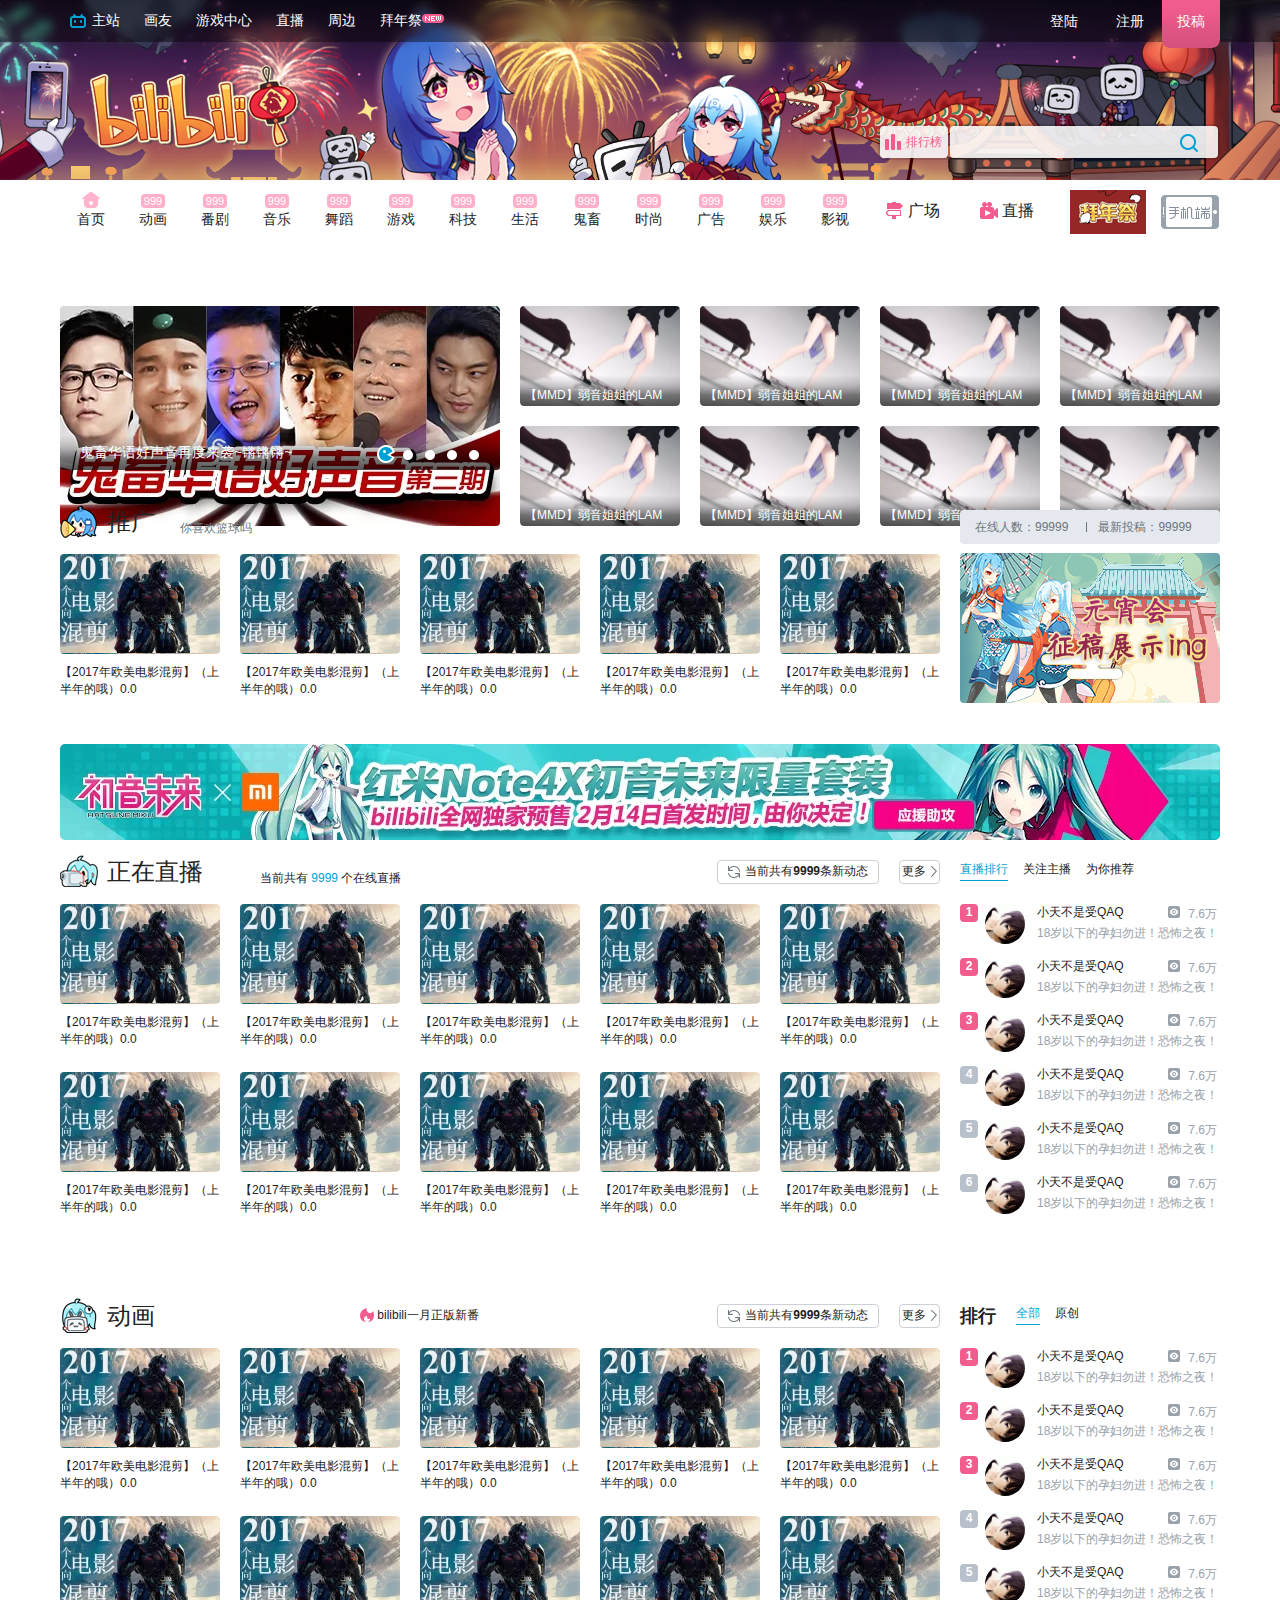
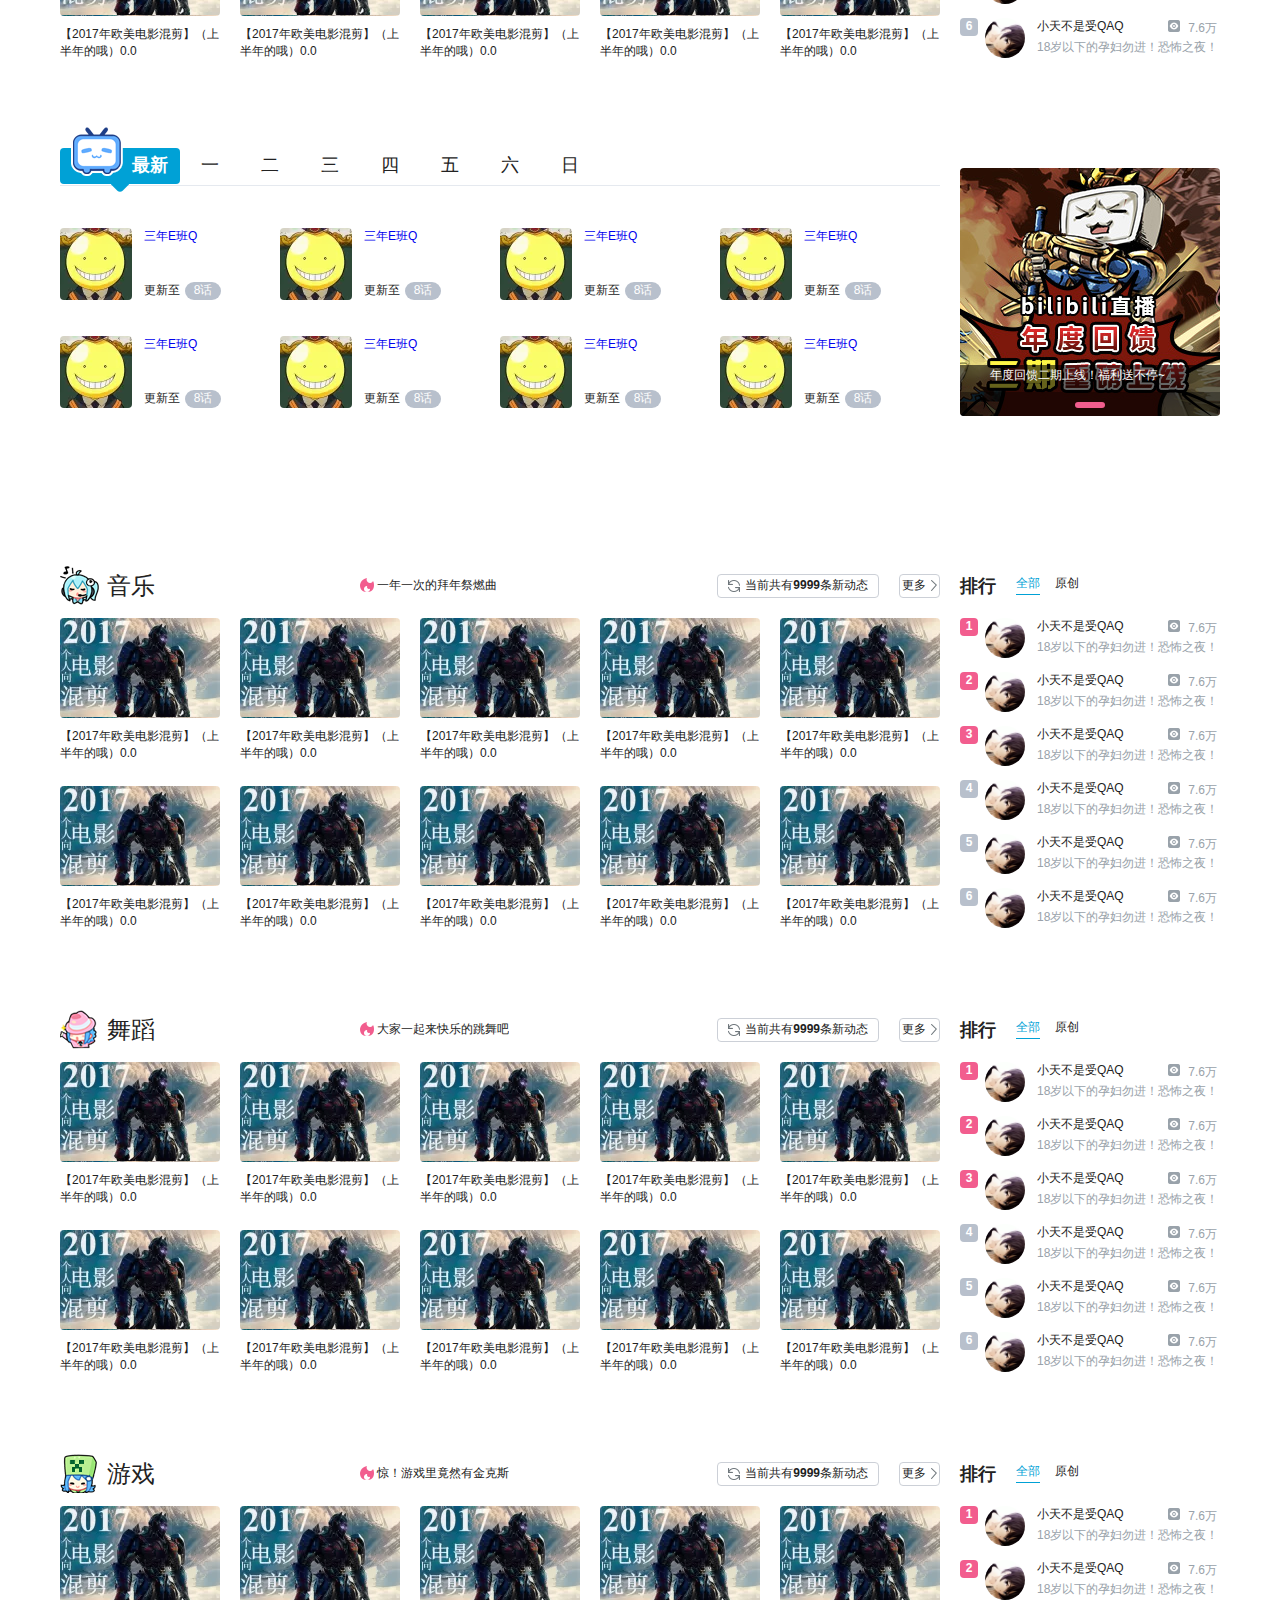
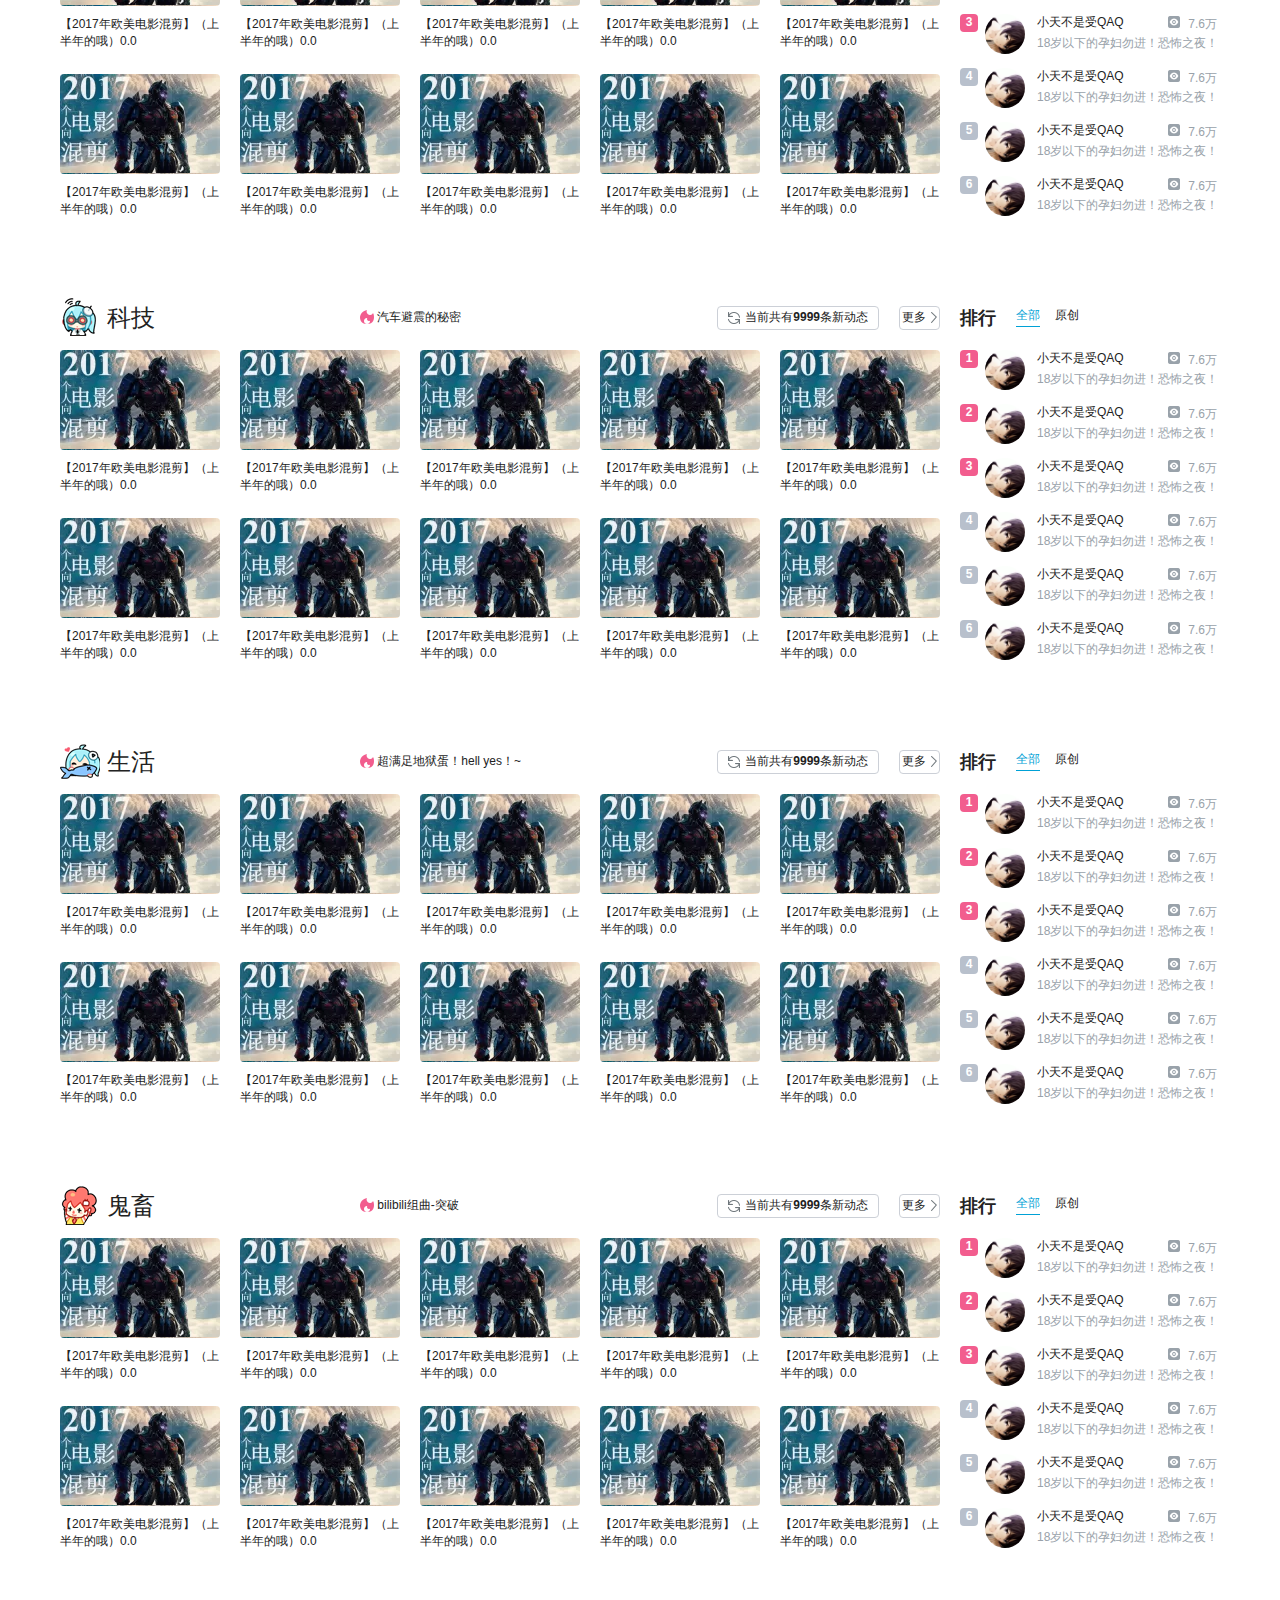
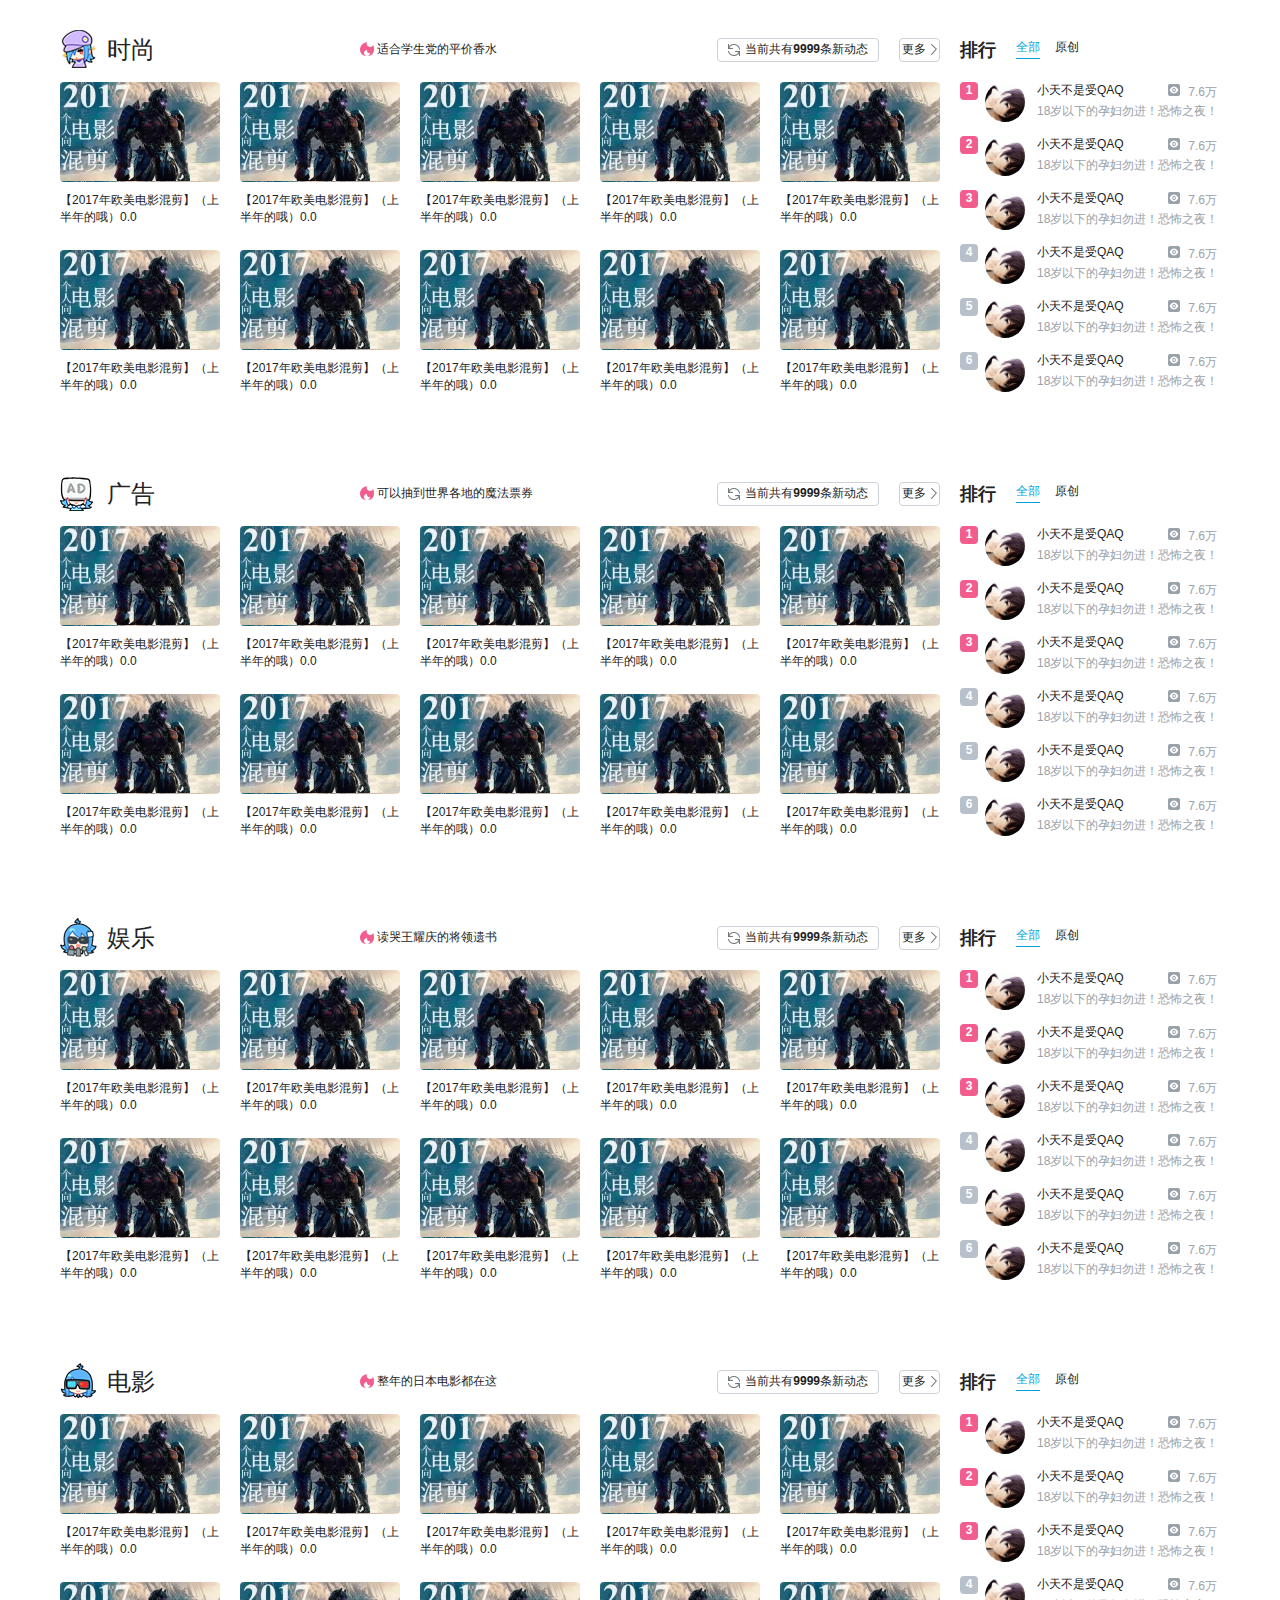
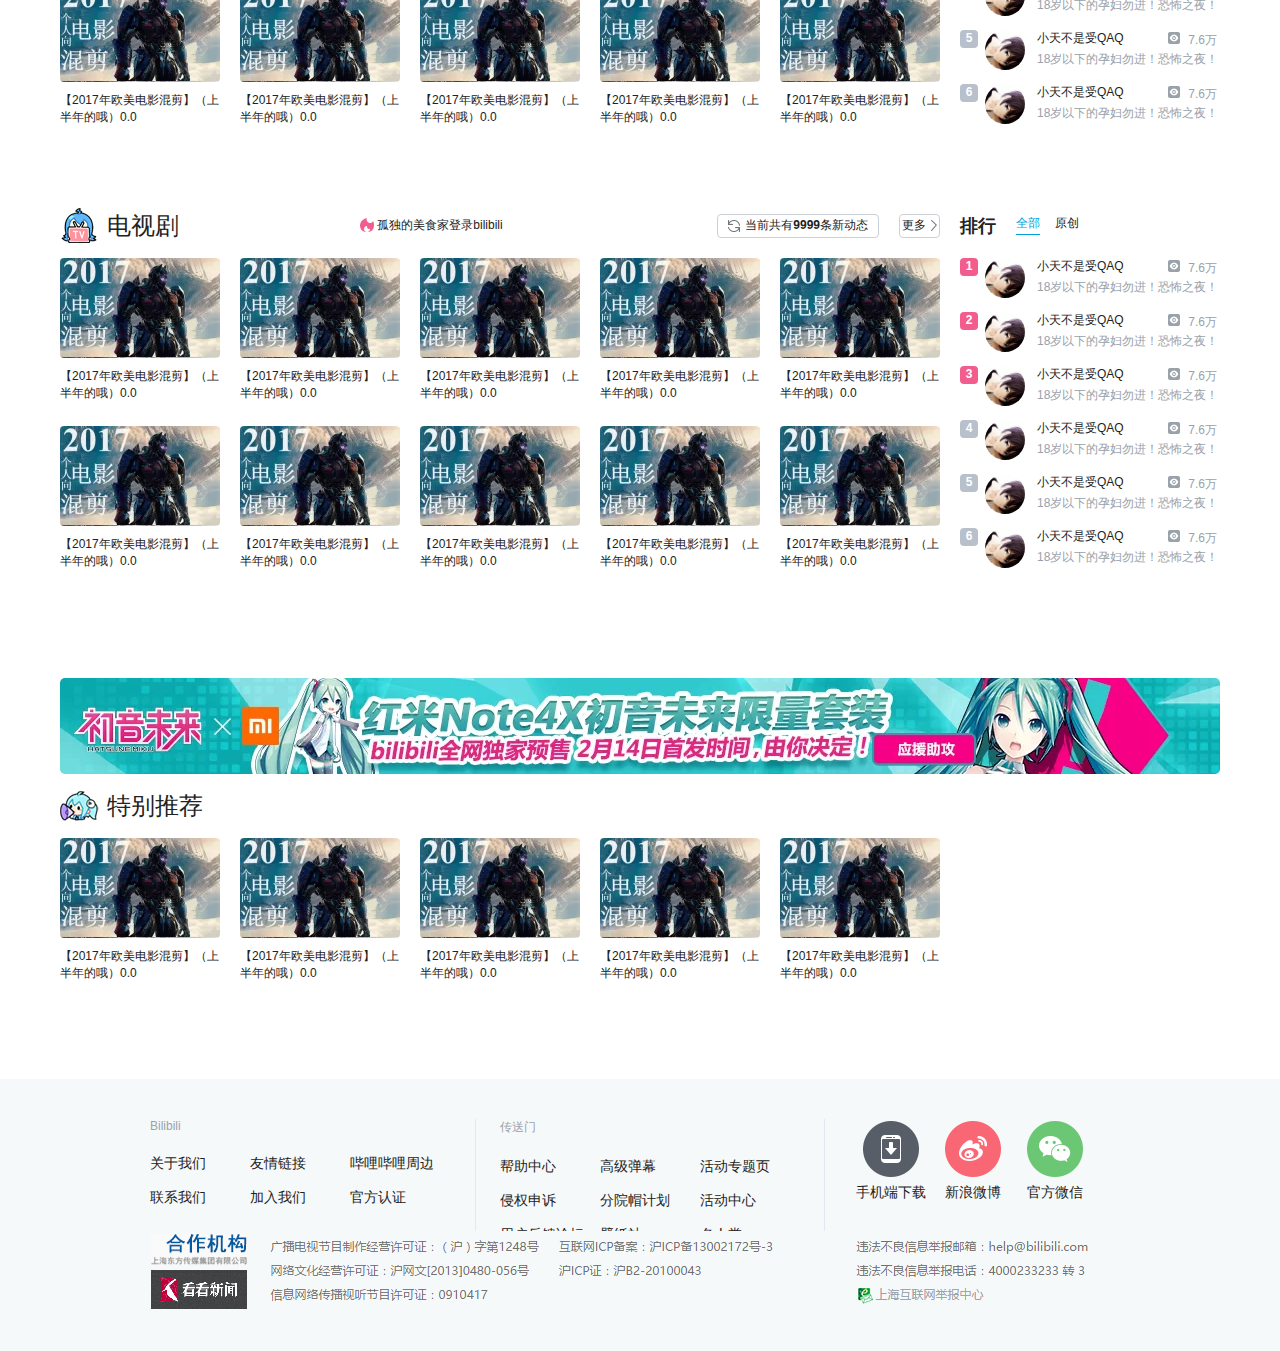
==== commit b3174bdf: "首页基本完成" ====
--- a/fakebilibili/index.html
+++ b/fakebilibili/index.html
@@ -5,6 +5,7 @@
     <meta charset="utf-8">
     <link rel="stylesheet" type="text/css" href="css/top.css">
     <link rel="stylesheet" type="text/css" href="css/body.css">
+    <link rel="stylesheet" type="text/css" href="css/bottom.css">
 
 </head>
 <body>
@@ -1336,7 +1337,7 @@
             </div>
             <div class="row-r new-row">
                 <ul id="douga-swtich" class="swtichs">
-                    <b>排行</b>
+                     <b>排行</b>
                     <li class="swtich-on" style="margin-left: 0;">全部</li>
                     <li>原创</li>
                 </ul>
@@ -1514,8 +1515,3257 @@
                     </ul>
                 </div>
             </div>
+        </div>   
+        <div class="container-row">
+            <div class="calendar">
+                <div class="calendar-head">
+                    <ul class="clearfix">
+                        <li class="bangumi-on">
+                            <span>最新</span>
+                            <i class="bangumi"></i>
+                            <i class="delta"></i>
+                        </li>
+                        <li>
+                            <span>一</span>
+                            <i class="bangumi"></i>
+                            <i class="delta"></i>
+                        </li>
+                        <li>
+                            <span>二</span>
+                            <i class="bangumi"></i>
+                            <i class="delta"></i>
+                        </li>
+                        <li>
+                            <span>三</span>
+                            <i class="bangumi"></i>
+                            <i class="delta"></i>
+                        </li>
+                        <li>
+                            <span>四</span>
+                            <i class="bangumi"></i>
+                            <i class="delta"></i>
+                        </li>
+                        <li>
+                            <span>五</span>
+                            <i class="bangumi"></i>
+                            <i class="delta"></i>
+                        </li>
+                        <li>
+                            <span>六</span>
+                            <i class="bangumi"></i>
+                            <i class="delta"></i>
+                        </li>
+                        <li>
+                            <span>日</span>
+                            <i class="bangumi"></i>
+                            <i class="delta"></i>
+                        </li>
+                    </ul>
+                </div>
+                <div class="calendar-body">
+                    <li class="cr-1">
+                        <div class="c-item">
+                            <div class="c-item-img">
+                                <img src="./image/korosnese.jpg@72w_72h.webp">
+                            </div>
+                            <div class="c-item-r">
+                                <a href="##">三年E班Q</a>
+                                <p>更新至<span>8话</span></p>
+                            </div>
+                        </div>
+                    </li>
+                    <li class="cr-1">
+                        <div class="c-item">
+                            <div class="c-item-img">
+                                <img src="./image/korosnese.jpg@72w_72h.webp">
+                            </div>
+                            <div class="c-item-r">
+                                <a href="##">三年E班Q</a>
+                                <p>更新至<span>8话</span></p>
+                            </div>
+                        </div>
+                    </li>
+                    <li class="cr-1">
+                        <div class="c-item">
+                            <div class="c-item-img">
+                                <img src="./image/korosnese.jpg@72w_72h.webp">
+                            </div>
+                            <div class="c-item-r">
+                                <a href="##">三年E班Q</a>
+                                <p>更新至<span>8话</span></p>
+                            </div>
+                        </div>
+                    </li>
+                    <li class="cr-1">
+                        <div class="c-item">
+                            <div class="c-item-img">
+                                <img src="./image/korosnese.jpg@72w_72h.webp">
+                            </div>
+                            <div class="c-item-r">
+                                <a href="##">三年E班Q</a>
+                                <p>更新至<span>8话</span></p>
+                            </div>
+                        </div>
+                    </li>
+                    <li class="cr-2">
+                        <div class="c-item">
+                            <div class="c-item-img">
+                                <img src="./image/korosnese.jpg@72w_72h.webp">
+                            </div>
+                            <div class="c-item-r">
+                                <a href="##">三年E班Q</a>
+                                <p>更新至<span>8话</span></p>
+                            </div>
+                        </div>
+                    </li>
+                    <li class="cr-2">
+                        <div class="c-item">
+                            <div class="c-item-img">
+                                <img src="./image/korosnese.jpg@72w_72h.webp">
+                            </div>
+                            <div class="c-item-r">
+                                <a href="##">三年E班Q</a>
+                                <p>更新至<span>8话</span></p>
+                            </div>
+                        </div>
+                    </li>
+                    <li class="cr-2">
+                        <div class="c-item">
+                            <div class="c-item-img">
+                                <img src="./image/korosnese.jpg@72w_72h.webp">
+                            </div>
+                            <div class="c-item-r">
+                                <a href="##">三年E班Q</a>
+                                <p>更新至<span>8话</span></p>
+                            </div>
+                        </div>
+                    </li>
+                    <li class="cr-2">
+                        <div class="c-item">
+                            <div class="c-item-img">
+                                <img src="./image/korosnese.jpg@72w_72h.webp">
+                            </div>
+                            <div class="c-item-r">
+                                <a href="##">三年E班Q</a>
+                                <p>更新至<span>8话</span></p>
+                            </div>
+                        </div>
+                    </li>
+                </div>
+            </div>
+            <div class="live-body-wrapper" style="float: right;position: absolute;right: 0;top: 0;">
+                <div class="mini-lunbo-wrp">
+                    <div class="mini-lunbo">
+                        <ul class="mini-lunbo-container">
+                            <li></li>
+                        </ul>
+                    </div>
+                    <div class="mini-bottom">
+                        <div class="mini-msg">
+                            <span class="mini-msg-on">年度回馈二期上线！福利送不停~</span>
+                        </div>
+                        <ul class="cal-mini-btn">
+                           <li class="mini-on"></li>
+                        </ul>
+                    </div>
+                </div>
+            </div>
+        </div>
+        <div class="container-row">
+            <div class="row-l">
+                <div class="row-head">
+                    <span class="row-head-p" style="background-position: -140px -266px;"></span>
+                    <span class="row-head-i">音乐</span>
+                    <div class="row-head-msg">
+                        <i></i>
+                        <em>一年一次的拜年祭燃曲</em>
+                    </div>
+                    <div class="row-head-r more">更多
+                        <i></i>
+                    </div>
+                    <div class="row-head-r newmove"><span></span>当前共有<b>9999</b>条新动态</div>
+                    
+                </div>
+                <div class="row-body">
+                    <ul class="tuiguang-list">
+                        <li>
+                            <div class="tuiguang-list-in">
+                                <div class="tuiguang-pic"></div>
+                                <div class="tuiguang-pic-mask"></div>
+                                <span>【2017年欧美电影混剪】（上半年的哦）0.0</span>
+                            </div>
+                        </li>
+                        <li>
+                            <div class="tuiguang-list-in">
+                                <div class="tuiguang-pic"></div>
+                                <div class="tuiguang-pic-mask"></div>
+                                <span>【2017年欧美电影混剪】（上半年的哦）0.0</span>
+                            </div>
+                        </li>
+                        <li>
+                            <div class="tuiguang-list-in">
+                                <div class="tuiguang-pic"></div>
+                                <div class="tuiguang-pic-mask"></div>
+                                <span>【2017年欧美电影混剪】（上半年的哦）0.0</span>
+                            </div>
+                        </li>
+                        <li>
+                            <div class="tuiguang-list-in">
+                                <div class="tuiguang-pic"></div>
+                                <div class="tuiguang-pic-mask"></div>
+                                <span>【2017年欧美电影混剪】（上半年的哦）0.0</span>
+                            </div>
+                        </li>
+                        <li>
+                            <div class="tuiguang-list-in">
+                                <div class="tuiguang-pic"></div>
+                                <div class="tuiguang-pic-mask"></div>
+                                <span>【2017年欧美电影混剪】（上半年的哦）0.0</span>
+                            </div>
+                        </li>
+                        <li>
+                            <div class="tuiguang-list-in">
+                                <div class="tuiguang-pic"></div>
+                                <div class="tuiguang-pic-mask"></div>
+                                <span>【2017年欧美电影混剪】（上半年的哦）0.0</span>
+                            </div>
+                        </li>
+                        <li>
+                            <div class="tuiguang-list-in">
+                                <div class="tuiguang-pic"></div>
+                                <div class="tuiguang-pic-mask"></div>
+                                <span>【2017年欧美电影混剪】（上半年的哦）0.0</span>
+                            </div>
+                        </li>
+                        <li>
+                            <div class="tuiguang-list-in">
+                                <div class="tuiguang-pic"></div>
+                                <div class="tuiguang-pic-mask"></div>
+                                <span>【2017年欧美电影混剪】（上半年的哦）0.0</span>
+                            </div>
+                        </li>
+                        <li>
+                            <div class="tuiguang-list-in">
+                                <div class="tuiguang-pic"></div>
+                                <div class="tuiguang-pic-mask"></div>
+                                <span>【2017年欧美电影混剪】（上半年的哦）0.0</span>
+                            </div>
+                        </li>
+                        <li>
+                            <div class="tuiguang-list-in">
+                                <div class="tuiguang-pic"></div>
+                                <div class="tuiguang-pic-mask"></div>
+                                <span>【2017年欧美电影混剪】（上半年的哦）0.0</span>
+                            </div>
+                        </li>
+                    </ul>
+                </div>
+            </div>
+            <div class="row-r new-row">
+                <ul id="music-swtich" class="swtichs">
+                     <b>排行</b>
+                    <li class="swtich-on" style="margin-left: 0;">全部</li>
+                    <li>原创</li>
+                </ul>
+                <div class="live-body-wrapper">
+                    <ul class="music-body bodys">
+                        <li>
+                            <div class="live-rank">
+                                <div class="live-lv top3">1</div>
+                                <div class="live-pic"></div>
+                                <div class="live-i-r">
+                                    <p>
+                                        <span class="liver-name">小天不是受QAQ</span>
+                                        <span class="liver-online">
+                                            <i class="eye"></i>
+                                            <em>7.6万</em>
+                                        </span>
+                                    </p>
+                                    <div class="live-msg">18岁以下的孕妇勿进！恐怖之夜！</div>
+                                </div>
+                            </div>
+                            <div class="live-rank">
+                                <div class="live-lv top3">2</div>
+                                <div class="live-pic"></div>
+                                <div class="live-i-r">
+                                    <p>
+                                        <span class="liver-name">小天不是受QAQ</span>
+                                        <span class="liver-online">
+                                            <i class="eye"></i>
+                                            <em>7.6万</em>
+                                        </span>
+                                    </p>
+                                    <div class="live-msg">18岁以下的孕妇勿进！恐怖之夜！</div>
+                                </div>
+                            </div>
+                            <div class="live-rank">
+                                <div class="live-lv top3">3</div>
+                                <div class="live-pic"></div>
+                                <div class="live-i-r">
+                                    <p>
+                                        <span class="liver-name">小天不是受QAQ</span>
+                                        <span class="liver-online">
+                                            <i class="eye"></i>
+                                            <em>7.6万</em>
+                                        </span>
+                                    </p>
+                                    <div class="live-msg">18岁以下的孕妇勿进！恐怖之夜！</div>
+                                </div>
+                            </div>
+                            <div class="live-rank">
+                                <div class="live-lv ">4</div>
+                                <div class="live-pic"></div>
+                                <div class="live-i-r">
+                                    <p>
+                                        <span class="liver-name">小天不是受QAQ</span>
+                                        <span class="liver-online">
+                                            <i class="eye"></i>
+                                            <em>7.6万</em>
+                                        </span>
+                                    </p>
+                                    <div class="live-msg">18岁以下的孕妇勿进！恐怖之夜！</div>
+                                </div>
+                            </div>
+                            <div class="live-rank">
+                                <div class="live-lv top">5</div>
+                                <div class="live-pic"></div>
+                                <div class="live-i-r">
+                                    <p>
+                                        <span class="liver-name">小天不是受QAQ</span>
+                                        <span class="liver-online">
+                                            <i class="eye"></i>
+                                            <em>7.6万</em>
+                                        </span>
+                                    </p>
+                                    <div class="live-msg">18岁以下的孕妇勿进！恐怖之夜！</div>
+                                </div>
+                            </div>
+                            <div class="live-rank">
+                                <div class="live-lv ">6</div>
+                                <div class="live-pic"></div>
+                                <div class="live-i-r">
+                                    <p>
+                                        <span class="liver-name">小天不是受QAQ</span>
+                                        <span class="liver-online">
+                                            <i class="eye"></i>
+                                            <em>7.6万</em>
+                                        </span>
+                                    </p>
+                                    <div class="live-msg">18岁以下的孕妇勿进！恐怖之夜！</div>
+                                </div>
+                            </div>
+                        </li>
+                        <li>
+                            <div class="live-rank">  
+                                <div class="live-pic"></div>
+                                <div class="live-i-r">
+                                    <p>
+                                        <span class="liver-name">小天不是受QAQ</span>
+                                        <span class="liver-online">
+                                            <i class="eye"></i>
+                                            <em>7.6万</em>
+                                        </span>
+                                    </p>
+                                    <div class="live-msg">18岁以下的孕妇勿进！恐怖之夜！</div>
+                                </div>
+                            </div>
+                            <div class="live-rank">  
+                                <div class="live-pic"></div>
+                                <div class="live-i-r">
+                                    <p>
+                                        <span class="liver-name">小天不是受QAQ</span>
+                                        <span class="liver-online">
+                                            <i class="eye"></i>
+                                            <em>7.6万</em>
+                                        </span>
+                                    </p>
+                                    <div class="live-msg">18岁以下的孕妇勿进！恐怖之夜！</div>
+                                </div>
+                            </div>
+                            <div class="live-rank">  
+                                <div class="live-pic"></div>
+                                <div class="live-i-r">
+                                    <p>
+                                        <span class="liver-name">小天不是受QAQ</span>
+                                        <span class="liver-online">
+                                            <i class="eye"></i>
+                                            <em>7.6万</em>
+                                        </span>
+                                    </p>
+                                    <div class="live-msg">18岁以下的孕妇勿进！恐怖之夜！</div>
+                                </div>
+                            </div>
+                            <div class="live-rank">  
+                                <div class="live-pic"></div>
+                                <div class="live-i-r">
+                                    <p>
+                                        <span class="liver-name">小天不是受QAQ</span>
+                                        <span class="liver-online">
+                                            <i class="eye"></i>
+                                            <em>7.6万</em>
+                                        </span>
+                                    </p>
+                                    <div class="live-msg">18岁以下的孕妇勿进！恐怖之夜！</div>
+                                </div>
+                            </div>
+                            <div class="live-rank">  
+                                <div class="live-pic"></div>
+                                <div class="live-i-r">
+                                    <p>
+                                        <span class="liver-name">小天不是受QAQ</span>
+                                        <span class="liver-online">
+                                            <i class="eye"></i>
+                                            <em>7.6万</em>
+                                        </span>
+                                    </p>
+                                    <div class="live-msg">18岁以下的孕妇勿进！恐怖之夜！</div>
+                                </div>
+                            </div>
+                            <div class="live-rank">  
+                                <div class="live-pic"></div>
+                                <div class="live-i-r">
+                                    <p>
+                                        <span class="liver-name">小天不是受QAQ</span>
+                                        <span class="liver-online">
+                                            <i class="eye"></i>
+                                            <em>7.6万</em>
+                                        </span>
+                                    </p>
+                                    <div class="live-msg">18岁以下的孕妇勿进！恐怖之夜！</div>
+                                </div>
+                            </div>
+                        </li>
+                        <li>
+        
+                        </li>
+                    </ul>
+                </div>
+            </div>
+        </div>
+        <div class="container-row">
+            <div class="row-l">
+                <div class="row-head">
+                    <span class="row-head-p" style="background-position: -141px -461px;"></span>
+                    <span class="row-head-i">舞蹈</span>
+                    <div class="row-head-msg">
+                        <i></i>
+                        <em>大家一起来快乐的跳舞吧</em>
+                    </div>
+                    <div class="row-head-r more">更多
+                        <i></i>
+                    </div>
+                    <div class="row-head-r newmove"><span></span>当前共有<b>9999</b>条新动态</div>
+                    
+                </div>
+                <div class="row-body">
+                    <ul class="tuiguang-list">
+                        <li>
+                            <div class="tuiguang-list-in">
+                                <div class="tuiguang-pic"></div>
+                                <div class="tuiguang-pic-mask"></div>
+                                <span>【2017年欧美电影混剪】（上半年的哦）0.0</span>
+                            </div>
+                        </li>
+                        <li>
+                            <div class="tuiguang-list-in">
+                                <div class="tuiguang-pic"></div>
+                                <div class="tuiguang-pic-mask"></div>
+                                <span>【2017年欧美电影混剪】（上半年的哦）0.0</span>
+                            </div>
+                        </li>
+                        <li>
+                            <div class="tuiguang-list-in">
+                                <div class="tuiguang-pic"></div>
+                                <div class="tuiguang-pic-mask"></div>
+                                <span>【2017年欧美电影混剪】（上半年的哦）0.0</span>
+                            </div>
+                        </li>
+                        <li>
+                            <div class="tuiguang-list-in">
+                                <div class="tuiguang-pic"></div>
+                                <div class="tuiguang-pic-mask"></div>
+                                <span>【2017年欧美电影混剪】（上半年的哦）0.0</span>
+                            </div>
+                        </li>
+                        <li>
+                            <div class="tuiguang-list-in">
+                                <div class="tuiguang-pic"></div>
+                                <div class="tuiguang-pic-mask"></div>
+                                <span>【2017年欧美电影混剪】（上半年的哦）0.0</span>
+                            </div>
+                        </li>
+                        <li>
+                            <div class="tuiguang-list-in">
+                                <div class="tuiguang-pic"></div>
+                                <div class="tuiguang-pic-mask"></div>
+                                <span>【2017年欧美电影混剪】（上半年的哦）0.0</span>
+                            </div>
+                        </li>
+                        <li>
+                            <div class="tuiguang-list-in">
+                                <div class="tuiguang-pic"></div>
+                                <div class="tuiguang-pic-mask"></div>
+                                <span>【2017年欧美电影混剪】（上半年的哦）0.0</span>
+                            </div>
+                        </li>
+                        <li>
+                            <div class="tuiguang-list-in">
+                                <div class="tuiguang-pic"></div>
+                                <div class="tuiguang-pic-mask"></div>
+                                <span>【2017年欧美电影混剪】（上半年的哦）0.0</span>
+                            </div>
+                        </li>
+                        <li>
+                            <div class="tuiguang-list-in">
+                                <div class="tuiguang-pic"></div>
+                                <div class="tuiguang-pic-mask"></div>
+                                <span>【2017年欧美电影混剪】（上半年的哦）0.0</span>
+                            </div>
+                        </li>
+                        <li>
+                            <div class="tuiguang-list-in">
+                                <div class="tuiguang-pic"></div>
+                                <div class="tuiguang-pic-mask"></div>
+                                <span>【2017年欧美电影混剪】（上半年的哦）0.0</span>
+                            </div>
+                        </li>
+                    </ul>
+                </div>
+            </div>
+            <div class="row-r new-row">
+                <ul id="dance-swtich" class="swtichs">
+                     <b>排行</b>
+                    <li class="swtich-on" style="margin-left: 0;">全部</li>
+                    <li>原创</li>
+                </ul>
+                <div class="live-body-wrapper">
+                    <ul class="dance-body bodys">
+                        <li>
+                            <div class="live-rank">
+                                <div class="live-lv top3">1</div>
+                                <div class="live-pic"></div>
+                                <div class="live-i-r">
+                                    <p>
+                                        <span class="liver-name">小天不是受QAQ</span>
+                                        <span class="liver-online">
+                                            <i class="eye"></i>
+                                            <em>7.6万</em>
+                                        </span>
+                                    </p>
+                                    <div class="live-msg">18岁以下的孕妇勿进！恐怖之夜！</div>
+                                </div>
+                            </div>
+                            <div class="live-rank">
+                                <div class="live-lv top3">2</div>
+                                <div class="live-pic"></div>
+                                <div class="live-i-r">
+                                    <p>
+                                        <span class="liver-name">小天不是受QAQ</span>
+                                        <span class="liver-online">
+                                            <i class="eye"></i>
+                                            <em>7.6万</em>
+                                        </span>
+                                    </p>
+                                    <div class="live-msg">18岁以下的孕妇勿进！恐怖之夜！</div>
+                                </div>
+                            </div>
+                            <div class="live-rank">
+                                <div class="live-lv top3">3</div>
+                                <div class="live-pic"></div>
+                                <div class="live-i-r">
+                                    <p>
+                                        <span class="liver-name">小天不是受QAQ</span>
+                                        <span class="liver-online">
+                                            <i class="eye"></i>
+                                            <em>7.6万</em>
+                                        </span>
+                                    </p>
+                                    <div class="live-msg">18岁以下的孕妇勿进！恐怖之夜！</div>
+                                </div>
+                            </div>
+                            <div class="live-rank">
+                                <div class="live-lv ">4</div>
+                                <div class="live-pic"></div>
+                                <div class="live-i-r">
+                                    <p>
+                                        <span class="liver-name">小天不是受QAQ</span>
+                                        <span class="liver-online">
+                                            <i class="eye"></i>
+                                            <em>7.6万</em>
+                                        </span>
+                                    </p>
+                                    <div class="live-msg">18岁以下的孕妇勿进！恐怖之夜！</div>
+                                </div>
+                            </div>
+                            <div class="live-rank">
+                                <div class="live-lv top">5</div>
+                                <div class="live-pic"></div>
+                                <div class="live-i-r">
+                                    <p>
+                                        <span class="liver-name">小天不是受QAQ</span>
+                                        <span class="liver-online">
+                                            <i class="eye"></i>
+                                            <em>7.6万</em>
+                                        </span>
+                                    </p>
+                                    <div class="live-msg">18岁以下的孕妇勿进！恐怖之夜！</div>
+                                </div>
+                            </div>
+                            <div class="live-rank">
+                                <div class="live-lv ">6</div>
+                                <div class="live-pic"></div>
+                                <div class="live-i-r">
+                                    <p>
+                                        <span class="liver-name">小天不是受QAQ</span>
+                                        <span class="liver-online">
+                                            <i class="eye"></i>
+                                            <em>7.6万</em>
+                                        </span>
+                                    </p>
+                                    <div class="live-msg">18岁以下的孕妇勿进！恐怖之夜！</div>
+                                </div>
+                            </div>
+                        </li>
+                        <li>
+                            <div class="live-rank">  
+                                <div class="live-pic"></div>
+                                <div class="live-i-r">
+                                    <p>
+                                        <span class="liver-name">小天不是受QAQ</span>
+                                        <span class="liver-online">
+                                            <i class="eye"></i>
+                                            <em>7.6万</em>
+                                        </span>
+                                    </p>
+                                    <div class="live-msg">18岁以下的孕妇勿进！恐怖之夜！</div>
+                                </div>
+                            </div>
+                            <div class="live-rank">  
+                                <div class="live-pic"></div>
+                                <div class="live-i-r">
+                                    <p>
+                                        <span class="liver-name">小天不是受QAQ</span>
+                                        <span class="liver-online">
+                                            <i class="eye"></i>
+                                            <em>7.6万</em>
+                                        </span>
+                                    </p>
+                                    <div class="live-msg">18岁以下的孕妇勿进！恐怖之夜！</div>
+                                </div>
+                            </div>
+                            <div class="live-rank">  
+                                <div class="live-pic"></div>
+                                <div class="live-i-r">
+                                    <p>
+                                        <span class="liver-name">小天不是受QAQ</span>
+                                        <span class="liver-online">
+                                            <i class="eye"></i>
+                                            <em>7.6万</em>
+                                        </span>
+                                    </p>
+                                    <div class="live-msg">18岁以下的孕妇勿进！恐怖之夜！</div>
+                                </div>
+                            </div>
+                            <div class="live-rank">  
+                                <div class="live-pic"></div>
+                                <div class="live-i-r">
+                                    <p>
+                                        <span class="liver-name">小天不是受QAQ</span>
+                                        <span class="liver-online">
+                                            <i class="eye"></i>
+                                            <em>7.6万</em>
+                                        </span>
+                                    </p>
+                                    <div class="live-msg">18岁以下的孕妇勿进！恐怖之夜！</div>
+                                </div>
+                            </div>
+                            <div class="live-rank">  
+                                <div class="live-pic"></div>
+                                <div class="live-i-r">
+                                    <p>
+                                        <span class="liver-name">小天不是受QAQ</span>
+                                        <span class="liver-online">
+                                            <i class="eye"></i>
+                                            <em>7.6万</em>
+                                        </span>
+                                    </p>
+                                    <div class="live-msg">18岁以下的孕妇勿进！恐怖之夜！</div>
+                                </div>
+                            </div>
+                            <div class="live-rank">  
+                                <div class="live-pic"></div>
+                                <div class="live-i-r">
+                                    <p>
+                                        <span class="liver-name">小天不是受QAQ</span>
+                                        <span class="liver-online">
+                                            <i class="eye"></i>
+                                            <em>7.6万</em>
+                                        </span>
+                                    </p>
+                                    <div class="live-msg">18岁以下的孕妇勿进！恐怖之夜！</div>
+                                </div>
+                            </div>
+                        </li>
+                        <li>
+        
+                        </li>
+                    </ul>
+                </div>
+            </div>
+        </div>
+        <div class="container-row">
+            <div class="row-l">
+                <div class="row-head">
+                    <span class="row-head-p" style="background-position: -141px -203px;"></span>
+                    <span class="row-head-i">游戏</span>
+                    <div class="row-head-msg">
+                        <i></i>
+                        <em>惊！游戏里竟然有金克斯</em>
+                    </div>
+                    <div class="row-head-r more">更多
+                        <i></i>
+                    </div>
+                    <div class="row-head-r newmove"><span></span>当前共有<b>9999</b>条新动态</div>
+                    
+                </div>
+                <div class="row-body">
+                    <ul class="tuiguang-list">
+                        <li>
+                            <div class="tuiguang-list-in">
+                                <div class="tuiguang-pic"></div>
+                                <div class="tuiguang-pic-mask"></div>
+                                <span>【2017年欧美电影混剪】（上半年的哦）0.0</span>
+                            </div>
+                        </li>
+                        <li>
+                            <div class="tuiguang-list-in">
+                                <div class="tuiguang-pic"></div>
+                                <div class="tuiguang-pic-mask"></div>
+                                <span>【2017年欧美电影混剪】（上半年的哦）0.0</span>
+                            </div>
+                        </li>
+                        <li>
+                            <div class="tuiguang-list-in">
+                                <div class="tuiguang-pic"></div>
+                                <div class="tuiguang-pic-mask"></div>
+                                <span>【2017年欧美电影混剪】（上半年的哦）0.0</span>
+                            </div>
+                        </li>
+                        <li>
+                            <div class="tuiguang-list-in">
+                                <div class="tuiguang-pic"></div>
+                                <div class="tuiguang-pic-mask"></div>
+                                <span>【2017年欧美电影混剪】（上半年的哦）0.0</span>
+                            </div>
+                        </li>
+                        <li>
+                            <div class="tuiguang-list-in">
+                                <div class="tuiguang-pic"></div>
+                                <div class="tuiguang-pic-mask"></div>
+                                <span>【2017年欧美电影混剪】（上半年的哦）0.0</span>
+                            </div>
+                        </li>
+                        <li>
+                            <div class="tuiguang-list-in">
+                                <div class="tuiguang-pic"></div>
+                                <div class="tuiguang-pic-mask"></div>
+                                <span>【2017年欧美电影混剪】（上半年的哦）0.0</span>
+                            </div>
+                        </li>
+                        <li>
+                            <div class="tuiguang-list-in">
+                                <div class="tuiguang-pic"></div>
+                                <div class="tuiguang-pic-mask"></div>
+                                <span>【2017年欧美电影混剪】（上半年的哦）0.0</span>
+                            </div>
+                        </li>
+                        <li>
+                            <div class="tuiguang-list-in">
+                                <div class="tuiguang-pic"></div>
+                                <div class="tuiguang-pic-mask"></div>
+                                <span>【2017年欧美电影混剪】（上半年的哦）0.0</span>
+                            </div>
+                        </li>
+                        <li>
+                            <div class="tuiguang-list-in">
+                                <div class="tuiguang-pic"></div>
+                                <div class="tuiguang-pic-mask"></div>
+                                <span>【2017年欧美电影混剪】（上半年的哦）0.0</span>
+                            </div>
+                        </li>
+                        <li>
+                            <div class="tuiguang-list-in">
+                                <div class="tuiguang-pic"></div>
+                                <div class="tuiguang-pic-mask"></div>
+                                <span>【2017年欧美电影混剪】（上半年的哦）0.0</span>
+                            </div>
+                        </li>
+                    </ul>
+                </div>
+            </div>
+            <div class="row-r new-row">
+                <ul id="game-swtich" class="swtichs">
+                     <b>排行</b>
+                    <li class="swtich-on" style="margin-left: 0;">全部</li>
+                    <li>原创</li>
+                </ul>
+                <div class="live-body-wrapper">
+                    <ul class="game-body bodys">
+                        <li>
+                            <div class="live-rank">
+                                <div class="live-lv top3">1</div>
+                                <div class="live-pic"></div>
+                                <div class="live-i-r">
+                                    <p>
+                                        <span class="liver-name">小天不是受QAQ</span>
+                                        <span class="liver-online">
+                                            <i class="eye"></i>
+                                            <em>7.6万</em>
+                                        </span>
+                                    </p>
+                                    <div class="live-msg">18岁以下的孕妇勿进！恐怖之夜！</div>
+                                </div>
+                            </div>
+                            <div class="live-rank">
+                                <div class="live-lv top3">2</div>
+                                <div class="live-pic"></div>
+                                <div class="live-i-r">
+                                    <p>
+                                        <span class="liver-name">小天不是受QAQ</span>
+                                        <span class="liver-online">
+                                            <i class="eye"></i>
+                                            <em>7.6万</em>
+                                        </span>
+                                    </p>
+                                    <div class="live-msg">18岁以下的孕妇勿进！恐怖之夜！</div>
+                                </div>
+                            </div>
+                            <div class="live-rank">
+                                <div class="live-lv top3">3</div>
+                                <div class="live-pic"></div>
+                                <div class="live-i-r">
+                                    <p>
+                                        <span class="liver-name">小天不是受QAQ</span>
+                                        <span class="liver-online">
+                                            <i class="eye"></i>
+                                            <em>7.6万</em>
+                                        </span>
+                                    </p>
+                                    <div class="live-msg">18岁以下的孕妇勿进！恐怖之夜！</div>
+                                </div>
+                            </div>
+                            <div class="live-rank">
+                                <div class="live-lv ">4</div>
+                                <div class="live-pic"></div>
+                                <div class="live-i-r">
+                                    <p>
+                                        <span class="liver-name">小天不是受QAQ</span>
+                                        <span class="liver-online">
+                                            <i class="eye"></i>
+                                            <em>7.6万</em>
+                                        </span>
+                                    </p>
+                                    <div class="live-msg">18岁以下的孕妇勿进！恐怖之夜！</div>
+                                </div>
+                            </div>
+                            <div class="live-rank">
+                                <div class="live-lv top">5</div>
+                                <div class="live-pic"></div>
+                                <div class="live-i-r">
+                                    <p>
+                                        <span class="liver-name">小天不是受QAQ</span>
+                                        <span class="liver-online">
+                                            <i class="eye"></i>
+                                            <em>7.6万</em>
+                                        </span>
+                                    </p>
+                                    <div class="live-msg">18岁以下的孕妇勿进！恐怖之夜！</div>
+                                </div>
+                            </div>
+                            <div class="live-rank">
+                                <div class="live-lv ">6</div>
+                                <div class="live-pic"></div>
+                                <div class="live-i-r">
+                                    <p>
+                                        <span class="liver-name">小天不是受QAQ</span>
+                                        <span class="liver-online">
+                                            <i class="eye"></i>
+                                            <em>7.6万</em>
+                                        </span>
+                                    </p>
+                                    <div class="live-msg">18岁以下的孕妇勿进！恐怖之夜！</div>
+                                </div>
+                            </div>
+                        </li>
+                        <li>
+                            <div class="live-rank">  
+                                <div class="live-pic"></div>
+                                <div class="live-i-r">
+                                    <p>
+                                        <span class="liver-name">小天不是受QAQ</span>
+                                        <span class="liver-online">
+                                            <i class="eye"></i>
+                                            <em>7.6万</em>
+                                        </span>
+                                    </p>
+                                    <div class="live-msg">18岁以下的孕妇勿进！恐怖之夜！</div>
+                                </div>
+                            </div>
+                            <div class="live-rank">  
+                                <div class="live-pic"></div>
+                                <div class="live-i-r">
+                                    <p>
+                                        <span class="liver-name">小天不是受QAQ</span>
+                                        <span class="liver-online">
+                                            <i class="eye"></i>
+                                            <em>7.6万</em>
+                                        </span>
+                                    </p>
+                                    <div class="live-msg">18岁以下的孕妇勿进！恐怖之夜！</div>
+                                </div>
+                            </div>
+                            <div class="live-rank">  
+                                <div class="live-pic"></div>
+                                <div class="live-i-r">
+                                    <p>
+                                        <span class="liver-name">小天不是受QAQ</span>
+                                        <span class="liver-online">
+                                            <i class="eye"></i>
+                                            <em>7.6万</em>
+                                        </span>
+                                    </p>
+                                    <div class="live-msg">18岁以下的孕妇勿进！恐怖之夜！</div>
+                                </div>
+                            </div>
+                            <div class="live-rank">  
+                                <div class="live-pic"></div>
+                                <div class="live-i-r">
+                                    <p>
+                                        <span class="liver-name">小天不是受QAQ</span>
+                                        <span class="liver-online">
+                                            <i class="eye"></i>
+                                            <em>7.6万</em>
+                                        </span>
+                                    </p>
+                                    <div class="live-msg">18岁以下的孕妇勿进！恐怖之夜！</div>
+                                </div>
+                            </div>
+                            <div class="live-rank">  
+                                <div class="live-pic"></div>
+                                <div class="live-i-r">
+                                    <p>
+                                        <span class="liver-name">小天不是受QAQ</span>
+                                        <span class="liver-online">
+                                            <i class="eye"></i>
+                                            <em>7.6万</em>
+                                        </span>
+                                    </p>
+                                    <div class="live-msg">18岁以下的孕妇勿进！恐怖之夜！</div>
+                                </div>
+                            </div>
+                            <div class="live-rank">  
+                                <div class="live-pic"></div>
+                                <div class="live-i-r">
+                                    <p>
+                                        <span class="liver-name">小天不是受QAQ</span>
+                                        <span class="liver-online">
+                                            <i class="eye"></i>
+                                            <em>7.6万</em>
+                                        </span>
+                                    </p>
+                                    <div class="live-msg">18岁以下的孕妇勿进！恐怖之夜！</div>
+                                </div>
+                            </div>
+                        </li>
+                        <li>
+        
+                        </li>
+                    </ul>
+                </div>
+            </div>
+        </div>
+        <div class="container-row">
+            <div class="row-l">
+                <div class="row-head">
+                    <span class="row-head-p" style="background-position: -141px -525px;"></span>
+                    <span class="row-head-i">科技</span>
+                    <div class="row-head-msg">
+                        <i></i>
+                        <em>汽车避震的秘密</em>
+                    </div>
+                    <div class="row-head-r more">更多
+                        <i></i>
+                    </div>
+                    <div class="row-head-r newmove"><span></span>当前共有<b>9999</b>条新动态</div>
+                    
+                </div>
+                <div class="row-body">
+                    <ul class="tuiguang-list">
+                        <li>
+                            <div class="tuiguang-list-in">
+                                <div class="tuiguang-pic"></div>
+                                <div class="tuiguang-pic-mask"></div>
+                                <span>【2017年欧美电影混剪】（上半年的哦）0.0</span>
+                            </div>
+                        </li>
+                        <li>
+                            <div class="tuiguang-list-in">
+                                <div class="tuiguang-pic"></div>
+                                <div class="tuiguang-pic-mask"></div>
+                                <span>【2017年欧美电影混剪】（上半年的哦）0.0</span>
+                            </div>
+                        </li>
+                        <li>
+                            <div class="tuiguang-list-in">
+                                <div class="tuiguang-pic"></div>
+                                <div class="tuiguang-pic-mask"></div>
+                                <span>【2017年欧美电影混剪】（上半年的哦）0.0</span>
+                            </div>
+                        </li>
+                        <li>
+                            <div class="tuiguang-list-in">
+                                <div class="tuiguang-pic"></div>
+                                <div class="tuiguang-pic-mask"></div>
+                                <span>【2017年欧美电影混剪】（上半年的哦）0.0</span>
+                            </div>
+                        </li>
+                        <li>
+                            <div class="tuiguang-list-in">
+                                <div class="tuiguang-pic"></div>
+                                <div class="tuiguang-pic-mask"></div>
+                                <span>【2017年欧美电影混剪】（上半年的哦）0.0</span>
+                            </div>
+                        </li>
+                        <li>
+                            <div class="tuiguang-list-in">
+                                <div class="tuiguang-pic"></div>
+                                <div class="tuiguang-pic-mask"></div>
+                                <span>【2017年欧美电影混剪】（上半年的哦）0.0</span>
+                            </div>
+                        </li>
+                        <li>
+                            <div class="tuiguang-list-in">
+                                <div class="tuiguang-pic"></div>
+                                <div class="tuiguang-pic-mask"></div>
+                                <span>【2017年欧美电影混剪】（上半年的哦）0.0</span>
+                            </div>
+                        </li>
+                        <li>
+                            <div class="tuiguang-list-in">
+                                <div class="tuiguang-pic"></div>
+                                <div class="tuiguang-pic-mask"></div>
+                                <span>【2017年欧美电影混剪】（上半年的哦）0.0</span>
+                            </div>
+                        </li>
+                        <li>
+                            <div class="tuiguang-list-in">
+                                <div class="tuiguang-pic"></div>
+                                <div class="tuiguang-pic-mask"></div>
+                                <span>【2017年欧美电影混剪】（上半年的哦）0.0</span>
+                            </div>
+                        </li>
+                        <li>
+                            <div class="tuiguang-list-in">
+                                <div class="tuiguang-pic"></div>
+                                <div class="tuiguang-pic-mask"></div>
+                                <span>【2017年欧美电影混剪】（上半年的哦）0.0</span>
+                            </div>
+                        </li>
+                    </ul>
+                </div>
+            </div>
+            <div class="row-r new-row">
+                <ul id="tech-swtich" class="swtichs">
+                     <b>排行</b>
+                    <li class="swtich-on" style="margin-left: 0;">全部</li>
+                    <li>原创</li>
+                </ul>
+                <div class="live-body-wrapper">
+                    <ul class="tech-body bodys">
+                        <li>
+                            <div class="live-rank">
+                                <div class="live-lv top3">1</div>
+                                <div class="live-pic"></div>
+                                <div class="live-i-r">
+                                    <p>
+                                        <span class="liver-name">小天不是受QAQ</span>
+                                        <span class="liver-online">
+                                            <i class="eye"></i>
+                                            <em>7.6万</em>
+                                        </span>
+                                    </p>
+                                    <div class="live-msg">18岁以下的孕妇勿进！恐怖之夜！</div>
+                                </div>
+                            </div>
+                            <div class="live-rank">
+                                <div class="live-lv top3">2</div>
+                                <div class="live-pic"></div>
+                                <div class="live-i-r">
+                                    <p>
+                                        <span class="liver-name">小天不是受QAQ</span>
+                                        <span class="liver-online">
+                                            <i class="eye"></i>
+                                            <em>7.6万</em>
+                                        </span>
+                                    </p>
+                                    <div class="live-msg">18岁以下的孕妇勿进！恐怖之夜！</div>
+                                </div>
+                            </div>
+                            <div class="live-rank">
+                                <div class="live-lv top3">3</div>
+                                <div class="live-pic"></div>
+                                <div class="live-i-r">
+                                    <p>
+                                        <span class="liver-name">小天不是受QAQ</span>
+                                        <span class="liver-online">
+                                            <i class="eye"></i>
+                                            <em>7.6万</em>
+                                        </span>
+                                    </p>
+                                    <div class="live-msg">18岁以下的孕妇勿进！恐怖之夜！</div>
+                                </div>
+                            </div>
+                            <div class="live-rank">
+                                <div class="live-lv ">4</div>
+                                <div class="live-pic"></div>
+                                <div class="live-i-r">
+                                    <p>
+                                        <span class="liver-name">小天不是受QAQ</span>
+                                        <span class="liver-online">
+                                            <i class="eye"></i>
+                                            <em>7.6万</em>
+                                        </span>
+                                    </p>
+                                    <div class="live-msg">18岁以下的孕妇勿进！恐怖之夜！</div>
+                                </div>
+                            </div>
+                            <div class="live-rank">
+                                <div class="live-lv top">5</div>
+                                <div class="live-pic"></div>
+                                <div class="live-i-r">
+                                    <p>
+                                        <span class="liver-name">小天不是受QAQ</span>
+                                        <span class="liver-online">
+                                            <i class="eye"></i>
+                                            <em>7.6万</em>
+                                        </span>
+                                    </p>
+                                    <div class="live-msg">18岁以下的孕妇勿进！恐怖之夜！</div>
+                                </div>
+                            </div>
+                            <div class="live-rank">
+                                <div class="live-lv ">6</div>
+                                <div class="live-pic"></div>
+                                <div class="live-i-r">
+                                    <p>
+                                        <span class="liver-name">小天不是受QAQ</span>
+                                        <span class="liver-online">
+                                            <i class="eye"></i>
+                                            <em>7.6万</em>
+                                        </span>
+                                    </p>
+                                    <div class="live-msg">18岁以下的孕妇勿进！恐怖之夜！</div>
+                                </div>
+                            </div>
+                        </li>
+                        <li>
+                            <div class="live-rank">  
+                                <div class="live-pic"></div>
+                                <div class="live-i-r">
+                                    <p>
+                                        <span class="liver-name">小天不是受QAQ</span>
+                                        <span class="liver-online">
+                                            <i class="eye"></i>
+                                            <em>7.6万</em>
+                                        </span>
+                                    </p>
+                                    <div class="live-msg">18岁以下的孕妇勿进！恐怖之夜！</div>
+                                </div>
+                            </div>
+                            <div class="live-rank">  
+                                <div class="live-pic"></div>
+                                <div class="live-i-r">
+                                    <p>
+                                        <span class="liver-name">小天不是受QAQ</span>
+                                        <span class="liver-online">
+                                            <i class="eye"></i>
+                                            <em>7.6万</em>
+                                        </span>
+                                    </p>
+                                    <div class="live-msg">18岁以下的孕妇勿进！恐怖之夜！</div>
+                                </div>
+                            </div>
+                            <div class="live-rank">  
+                                <div class="live-pic"></div>
+                                <div class="live-i-r">
+                                    <p>
+                                        <span class="liver-name">小天不是受QAQ</span>
+                                        <span class="liver-online">
+                                            <i class="eye"></i>
+                                            <em>7.6万</em>
+                                        </span>
+                                    </p>
+                                    <div class="live-msg">18岁以下的孕妇勿进！恐怖之夜！</div>
+                                </div>
+                            </div>
+                            <div class="live-rank">  
+                                <div class="live-pic"></div>
+                                <div class="live-i-r">
+                                    <p>
+                                        <span class="liver-name">小天不是受QAQ</span>
+                                        <span class="liver-online">
+                                            <i class="eye"></i>
+                                            <em>7.6万</em>
+                                        </span>
+                                    </p>
+                                    <div class="live-msg">18岁以下的孕妇勿进！恐怖之夜！</div>
+                                </div>
+                            </div>
+                            <div class="live-rank">  
+                                <div class="live-pic"></div>
+                                <div class="live-i-r">
+                                    <p>
+                                        <span class="liver-name">小天不是受QAQ</span>
+                                        <span class="liver-online">
+                                            <i class="eye"></i>
+                                            <em>7.6万</em>
+                                        </span>
+                                    </p>
+                                    <div class="live-msg">18岁以下的孕妇勿进！恐怖之夜！</div>
+                                </div>
+                            </div>
+                            <div class="live-rank">  
+                                <div class="live-pic"></div>
+                                <div class="live-i-r">
+                                    <p>
+                                        <span class="liver-name">小天不是受QAQ</span>
+                                        <span class="liver-online">
+                                            <i class="eye"></i>
+                                            <em>7.6万</em>
+                                        </span>
+                                    </p>
+                                    <div class="live-msg">18岁以下的孕妇勿进！恐怖之夜！</div>
+                                </div>
+                            </div>
+                        </li>
+                        <li>
+        
+                        </li>
+                    </ul>
+                </div>
+            </div>
+        </div>
+        <div class="container-row">
+            <div class="row-l">
+                <div class="row-head">
+                    <span class="row-head-p" style="background-position: -137px -970px;"></span>
+                    <span class="row-head-i">生活</span>
+                    <div class="row-head-msg">
+                        <i></i>
+                        <em>超满足地狱蛋！hell yes！~</em>
+                    </div>
+                    <div class="row-head-r more">更多
+                        <i></i>
+                    </div>
+                    <div class="row-head-r newmove"><span></span>当前共有<b>9999</b>条新动态</div>
+                    
+                </div>
+                <div class="row-body">
+                    <ul class="tuiguang-list">
+                        <li>
+                            <div class="tuiguang-list-in">
+                                <div class="tuiguang-pic"></div>
+                                <div class="tuiguang-pic-mask"></div>
+                                <span>【2017年欧美电影混剪】（上半年的哦）0.0</span>
+                            </div>
+                        </li>
+                        <li>
+                            <div class="tuiguang-list-in">
+                                <div class="tuiguang-pic"></div>
+                                <div class="tuiguang-pic-mask"></div>
+                                <span>【2017年欧美电影混剪】（上半年的哦）0.0</span>
+                            </div>
+                        </li>
+                        <li>
+                            <div class="tuiguang-list-in">
+                                <div class="tuiguang-pic"></div>
+                                <div class="tuiguang-pic-mask"></div>
+                                <span>【2017年欧美电影混剪】（上半年的哦）0.0</span>
+                            </div>
+                        </li>
+                        <li>
+                            <div class="tuiguang-list-in">
+                                <div class="tuiguang-pic"></div>
+                                <div class="tuiguang-pic-mask"></div>
+                                <span>【2017年欧美电影混剪】（上半年的哦）0.0</span>
+                            </div>
+                        </li>
+                        <li>
+                            <div class="tuiguang-list-in">
+                                <div class="tuiguang-pic"></div>
+                                <div class="tuiguang-pic-mask"></div>
+                                <span>【2017年欧美电影混剪】（上半年的哦）0.0</span>
+                            </div>
+                        </li>
+                        <li>
+                            <div class="tuiguang-list-in">
+                                <div class="tuiguang-pic"></div>
+                                <div class="tuiguang-pic-mask"></div>
+                                <span>【2017年欧美电影混剪】（上半年的哦）0.0</span>
+                            </div>
+                        </li>
+                        <li>
+                            <div class="tuiguang-list-in">
+                                <div class="tuiguang-pic"></div>
+                                <div class="tuiguang-pic-mask"></div>
+                                <span>【2017年欧美电影混剪】（上半年的哦）0.0</span>
+                            </div>
+                        </li>
+                        <li>
+                            <div class="tuiguang-list-in">
+                                <div class="tuiguang-pic"></div>
+                                <div class="tuiguang-pic-mask"></div>
+                                <span>【2017年欧美电影混剪】（上半年的哦）0.0</span>
+                            </div>
+                        </li>
+                        <li>
+                            <div class="tuiguang-list-in">
+                                <div class="tuiguang-pic"></div>
+                                <div class="tuiguang-pic-mask"></div>
+                                <span>【2017年欧美电影混剪】（上半年的哦）0.0</span>
+                            </div>
+                        </li>
+                        <li>
+                            <div class="tuiguang-list-in">
+                                <div class="tuiguang-pic"></div>
+                                <div class="tuiguang-pic-mask"></div>
+                                <span>【2017年欧美电影混剪】（上半年的哦）0.0</span>
+                            </div>
+                        </li>
+                    </ul>
+                </div>
+            </div>
+            <div class="row-r new-row">
+                <ul id="life-swtich" class="swtichs">
+                     <b>排行</b>
+                    <li class="swtich-on" style="margin-left: 0;">全部</li>
+                    <li>原创</li>
+                </ul>
+                <div class="live-body-wrapper">
+                    <ul class="life-body bodys">
+                        <li>
+                            <div class="live-rank">
+                                <div class="live-lv top3">1</div>
+                                <div class="live-pic"></div>
+                                <div class="live-i-r">
+                                    <p>
+                                        <span class="liver-name">小天不是受QAQ</span>
+                                        <span class="liver-online">
+                                            <i class="eye"></i>
+                                            <em>7.6万</em>
+                                        </span>
+                                    </p>
+                                    <div class="live-msg">18岁以下的孕妇勿进！恐怖之夜！</div>
+                                </div>
+                            </div>
+                            <div class="live-rank">
+                                <div class="live-lv top3">2</div>
+                                <div class="live-pic"></div>
+                                <div class="live-i-r">
+                                    <p>
+                                        <span class="liver-name">小天不是受QAQ</span>
+                                        <span class="liver-online">
+                                            <i class="eye"></i>
+                                            <em>7.6万</em>
+                                        </span>
+                                    </p>
+                                    <div class="live-msg">18岁以下的孕妇勿进！恐怖之夜！</div>
+                                </div>
+                            </div>
+                            <div class="live-rank">
+                                <div class="live-lv top3">3</div>
+                                <div class="live-pic"></div>
+                                <div class="live-i-r">
+                                    <p>
+                                        <span class="liver-name">小天不是受QAQ</span>
+                                        <span class="liver-online">
+                                            <i class="eye"></i>
+                                            <em>7.6万</em>
+                                        </span>
+                                    </p>
+                                    <div class="live-msg">18岁以下的孕妇勿进！恐怖之夜！</div>
+                                </div>
+                            </div>
+                            <div class="live-rank">
+                                <div class="live-lv ">4</div>
+                                <div class="live-pic"></div>
+                                <div class="live-i-r">
+                                    <p>
+                                        <span class="liver-name">小天不是受QAQ</span>
+                                        <span class="liver-online">
+                                            <i class="eye"></i>
+                                            <em>7.6万</em>
+                                        </span>
+                                    </p>
+                                    <div class="live-msg">18岁以下的孕妇勿进！恐怖之夜！</div>
+                                </div>
+                            </div>
+                            <div class="live-rank">
+                                <div class="live-lv top">5</div>
+                                <div class="live-pic"></div>
+                                <div class="live-i-r">
+                                    <p>
+                                        <span class="liver-name">小天不是受QAQ</span>
+                                        <span class="liver-online">
+                                            <i class="eye"></i>
+                                            <em>7.6万</em>
+                                        </span>
+                                    </p>
+                                    <div class="live-msg">18岁以下的孕妇勿进！恐怖之夜！</div>
+                                </div>
+                            </div>
+                            <div class="live-rank">
+                                <div class="live-lv ">6</div>
+                                <div class="live-pic"></div>
+                                <div class="live-i-r">
+                                    <p>
+                                        <span class="liver-name">小天不是受QAQ</span>
+                                        <span class="liver-online">
+                                            <i class="eye"></i>
+                                            <em>7.6万</em>
+                                        </span>
+                                    </p>
+                                    <div class="live-msg">18岁以下的孕妇勿进！恐怖之夜！</div>
+                                </div>
+                            </div>
+                        </li>
+                        <li>
+                            <div class="live-rank">  
+                                <div class="live-pic"></div>
+                                <div class="live-i-r">
+                                    <p>
+                                        <span class="liver-name">小天不是受QAQ</span>
+                                        <span class="liver-online">
+                                            <i class="eye"></i>
+                                            <em>7.6万</em>
+                                        </span>
+                                    </p>
+                                    <div class="live-msg">18岁以下的孕妇勿进！恐怖之夜！</div>
+                                </div>
+                            </div>
+                            <div class="live-rank">  
+                                <div class="live-pic"></div>
+                                <div class="live-i-r">
+                                    <p>
+                                        <span class="liver-name">小天不是受QAQ</span>
+                                        <span class="liver-online">
+                                            <i class="eye"></i>
+                                            <em>7.6万</em>
+                                        </span>
+                                    </p>
+                                    <div class="live-msg">18岁以下的孕妇勿进！恐怖之夜！</div>
+                                </div>
+                            </div>
+                            <div class="live-rank">  
+                                <div class="live-pic"></div>
+                                <div class="live-i-r">
+                                    <p>
+                                        <span class="liver-name">小天不是受QAQ</span>
+                                        <span class="liver-online">
+                                            <i class="eye"></i>
+                                            <em>7.6万</em>
+                                        </span>
+                                    </p>
+                                    <div class="live-msg">18岁以下的孕妇勿进！恐怖之夜！</div>
+                                </div>
+                            </div>
+                            <div class="live-rank">  
+                                <div class="live-pic"></div>
+                                <div class="live-i-r">
+                                    <p>
+                                        <span class="liver-name">小天不是受QAQ</span>
+                                        <span class="liver-online">
+                                            <i class="eye"></i>
+                                            <em>7.6万</em>
+                                        </span>
+                                    </p>
+                                    <div class="live-msg">18岁以下的孕妇勿进！恐怖之夜！</div>
+                                </div>
+                            </div>
+                            <div class="live-rank">  
+                                <div class="live-pic"></div>
+                                <div class="live-i-r">
+                                    <p>
+                                        <span class="liver-name">小天不是受QAQ</span>
+                                        <span class="liver-online">
+                                            <i class="eye"></i>
+                                            <em>7.6万</em>
+                                        </span>
+                                    </p>
+                                    <div class="live-msg">18岁以下的孕妇勿进！恐怖之夜！</div>
+                                </div>
+                            </div>
+                            <div class="live-rank">  
+                                <div class="live-pic"></div>
+                                <div class="live-i-r">
+                                    <p>
+                                        <span class="liver-name">小天不是受QAQ</span>
+                                        <span class="liver-online">
+                                            <i class="eye"></i>
+                                            <em>7.6万</em>
+                                        </span>
+                                    </p>
+                                    <div class="live-msg">18岁以下的孕妇勿进！恐怖之夜！</div>
+                                </div>
+                            </div>
+                        </li>
+                        <li>
+        
+                        </li>
+                    </ul>
+                </div>
+            </div>
+        </div>
+        <div class="container-row">
+            <div class="row-l">
+                <div class="row-head">
+                    <span class="row-head-p" style="background-position: -141px -332px;"></span>
+                    <span class="row-head-i">鬼畜</span>
+                    <div class="row-head-msg">
+                        <i></i>
+                        <em>bilibili组曲-突破</em>
+                    </div>
+                    <div class="row-head-r more">更多
+                        <i></i>
+                    </div>
+                    <div class="row-head-r newmove"><span></span>当前共有<b>9999</b>条新动态</div>
+                    
+                </div>
+                <div class="row-body">
+                    <ul class="tuiguang-list">
+                        <li>
+                            <div class="tuiguang-list-in">
+                                <div class="tuiguang-pic"></div>
+                                <div class="tuiguang-pic-mask"></div>
+                                <span>【2017年欧美电影混剪】（上半年的哦）0.0</span>
+                            </div>
+                        </li>
+                        <li>
+                            <div class="tuiguang-list-in">
+                                <div class="tuiguang-pic"></div>
+                                <div class="tuiguang-pic-mask"></div>
+                                <span>【2017年欧美电影混剪】（上半年的哦）0.0</span>
+                            </div>
+                        </li>
+                        <li>
+                            <div class="tuiguang-list-in">
+                                <div class="tuiguang-pic"></div>
+                                <div class="tuiguang-pic-mask"></div>
+                                <span>【2017年欧美电影混剪】（上半年的哦）0.0</span>
+                            </div>
+                        </li>
+                        <li>
+                            <div class="tuiguang-list-in">
+                                <div class="tuiguang-pic"></div>
+                                <div class="tuiguang-pic-mask"></div>
+                                <span>【2017年欧美电影混剪】（上半年的哦）0.0</span>
+                            </div>
+                        </li>
+                        <li>
+                            <div class="tuiguang-list-in">
+                                <div class="tuiguang-pic"></div>
+                                <div class="tuiguang-pic-mask"></div>
+                                <span>【2017年欧美电影混剪】（上半年的哦）0.0</span>
+                            </div>
+                        </li>
+                        <li>
+                            <div class="tuiguang-list-in">
+                                <div class="tuiguang-pic"></div>
+                                <div class="tuiguang-pic-mask"></div>
+                                <span>【2017年欧美电影混剪】（上半年的哦）0.0</span>
+                            </div>
+                        </li>
+                        <li>
+                            <div class="tuiguang-list-in">
+                                <div class="tuiguang-pic"></div>
+                                <div class="tuiguang-pic-mask"></div>
+                                <span>【2017年欧美电影混剪】（上半年的哦）0.0</span>
+                            </div>
+                        </li>
+                        <li>
+                            <div class="tuiguang-list-in">
+                                <div class="tuiguang-pic"></div>
+                                <div class="tuiguang-pic-mask"></div>
+                                <span>【2017年欧美电影混剪】（上半年的哦）0.0</span>
+                            </div>
+                        </li>
+                        <li>
+                            <div class="tuiguang-list-in">
+                                <div class="tuiguang-pic"></div>
+                                <div class="tuiguang-pic-mask"></div>
+                                <span>【2017年欧美电影混剪】（上半年的哦）0.0</span>
+                            </div>
+                        </li>
+                        <li>
+                            <div class="tuiguang-list-in">
+                                <div class="tuiguang-pic"></div>
+                                <div class="tuiguang-pic-mask"></div>
+                                <span>【2017年欧美电影混剪】（上半年的哦）0.0</span>
+                            </div>
+                        </li>
+                    </ul>
+                </div>
+            </div>
+            <div class="row-r new-row">
+                <ul id="guichu-swtich" class="swtichs">
+                     <b>排行</b>
+                    <li class="swtich-on" style="margin-left: 0;">全部</li>
+                    <li>原创</li>
+                </ul>
+                <div class="live-body-wrapper">
+                    <ul class="guichu-body bodys">
+                        <li>
+                            <div class="live-rank">
+                                <div class="live-lv top3">1</div>
+                                <div class="live-pic"></div>
+                                <div class="live-i-r">
+                                    <p>
+                                        <span class="liver-name">小天不是受QAQ</span>
+                                        <span class="liver-online">
+                                            <i class="eye"></i>
+                                            <em>7.6万</em>
+                                        </span>
+                                    </p>
+                                    <div class="live-msg">18岁以下的孕妇勿进！恐怖之夜！</div>
+                                </div>
+                            </div>
+                            <div class="live-rank">
+                                <div class="live-lv top3">2</div>
+                                <div class="live-pic"></div>
+                                <div class="live-i-r">
+                                    <p>
+                                        <span class="liver-name">小天不是受QAQ</span>
+                                        <span class="liver-online">
+                                            <i class="eye"></i>
+                                            <em>7.6万</em>
+                                        </span>
+                                    </p>
+                                    <div class="live-msg">18岁以下的孕妇勿进！恐怖之夜！</div>
+                                </div>
+                            </div>
+                            <div class="live-rank">
+                                <div class="live-lv top3">3</div>
+                                <div class="live-pic"></div>
+                                <div class="live-i-r">
+                                    <p>
+                                        <span class="liver-name">小天不是受QAQ</span>
+                                        <span class="liver-online">
+                                            <i class="eye"></i>
+                                            <em>7.6万</em>
+                                        </span>
+                                    </p>
+                                    <div class="live-msg">18岁以下的孕妇勿进！恐怖之夜！</div>
+                                </div>
+                            </div>
+                            <div class="live-rank">
+                                <div class="live-lv ">4</div>
+                                <div class="live-pic"></div>
+                                <div class="live-i-r">
+                                    <p>
+                                        <span class="liver-name">小天不是受QAQ</span>
+                                        <span class="liver-online">
+                                            <i class="eye"></i>
+                                            <em>7.6万</em>
+                                        </span>
+                                    </p>
+                                    <div class="live-msg">18岁以下的孕妇勿进！恐怖之夜！</div>
+                                </div>
+                            </div>
+                            <div class="live-rank">
+                                <div class="live-lv top">5</div>
+                                <div class="live-pic"></div>
+                                <div class="live-i-r">
+                                    <p>
+                                        <span class="liver-name">小天不是受QAQ</span>
+                                        <span class="liver-online">
+                                            <i class="eye"></i>
+                                            <em>7.6万</em>
+                                        </span>
+                                    </p>
+                                    <div class="live-msg">18岁以下的孕妇勿进！恐怖之夜！</div>
+                                </div>
+                            </div>
+                            <div class="live-rank">
+                                <div class="live-lv ">6</div>
+                                <div class="live-pic"></div>
+                                <div class="live-i-r">
+                                    <p>
+                                        <span class="liver-name">小天不是受QAQ</span>
+                                        <span class="liver-online">
+                                            <i class="eye"></i>
+                                            <em>7.6万</em>
+                                        </span>
+                                    </p>
+                                    <div class="live-msg">18岁以下的孕妇勿进！恐怖之夜！</div>
+                                </div>
+                            </div>
+                        </li>
+                        <li>
+                            <div class="live-rank">  
+                                <div class="live-pic"></div>
+                                <div class="live-i-r">
+                                    <p>
+                                        <span class="liver-name">小天不是受QAQ</span>
+                                        <span class="liver-online">
+                                            <i class="eye"></i>
+                                            <em>7.6万</em>
+                                        </span>
+                                    </p>
+                                    <div class="live-msg">18岁以下的孕妇勿进！恐怖之夜！</div>
+                                </div>
+                            </div>
+                            <div class="live-rank">  
+                                <div class="live-pic"></div>
+                                <div class="live-i-r">
+                                    <p>
+                                        <span class="liver-name">小天不是受QAQ</span>
+                                        <span class="liver-online">
+                                            <i class="eye"></i>
+                                            <em>7.6万</em>
+                                        </span>
+                                    </p>
+                                    <div class="live-msg">18岁以下的孕妇勿进！恐怖之夜！</div>
+                                </div>
+                            </div>
+                            <div class="live-rank">  
+                                <div class="live-pic"></div>
+                                <div class="live-i-r">
+                                    <p>
+                                        <span class="liver-name">小天不是受QAQ</span>
+                                        <span class="liver-online">
+                                            <i class="eye"></i>
+                                            <em>7.6万</em>
+                                        </span>
+                                    </p>
+                                    <div class="live-msg">18岁以下的孕妇勿进！恐怖之夜！</div>
+                                </div>
+                            </div>
+                            <div class="live-rank">  
+                                <div class="live-pic"></div>
+                                <div class="live-i-r">
+                                    <p>
+                                        <span class="liver-name">小天不是受QAQ</span>
+                                        <span class="liver-online">
+                                            <i class="eye"></i>
+                                            <em>7.6万</em>
+                                        </span>
+                                    </p>
+                                    <div class="live-msg">18岁以下的孕妇勿进！恐怖之夜！</div>
+                                </div>
+                            </div>
+                            <div class="live-rank">  
+                                <div class="live-pic"></div>
+                                <div class="live-i-r">
+                                    <p>
+                                        <span class="liver-name">小天不是受QAQ</span>
+                                        <span class="liver-online">
+                                            <i class="eye"></i>
+                                            <em>7.6万</em>
+                                        </span>
+                                    </p>
+                                    <div class="live-msg">18岁以下的孕妇勿进！恐怖之夜！</div>
+                                </div>
+                            </div>
+                            <div class="live-rank">  
+                                <div class="live-pic"></div>
+                                <div class="live-i-r">
+                                    <p>
+                                        <span class="liver-name">小天不是受QAQ</span>
+                                        <span class="liver-online">
+                                            <i class="eye"></i>
+                                            <em>7.6万</em>
+                                        </span>
+                                    </p>
+                                    <div class="live-msg">18岁以下的孕妇勿进！恐怖之夜！</div>
+                                </div>
+                            </div>
+                        </li>
+                        <li>
+        
+                        </li>
+                    </ul>
+                </div>
+            </div>
+        </div>
+        <div class="container-row">
+            <div class="row-l">
+                <div class="row-head">
+                    <span class="row-head-p" style="background-position: -141px -718px;"></span>
+                    <span class="row-head-i">时尚</span>
+                    <div class="row-head-msg">
+                        <i></i>
+                        <em>适合学生党的平价香水</em>
+                    </div>
+                    <div class="row-head-r more">更多
+                        <i></i>
+                    </div>
+                    <div class="row-head-r newmove"><span></span>当前共有<b>9999</b>条新动态</div>
+                    
+                </div>
+                <div class="row-body">
+                    <ul class="tuiguang-list">
+                        <li>
+                            <div class="tuiguang-list-in">
+                                <div class="tuiguang-pic"></div>
+                                <div class="tuiguang-pic-mask"></div>
+                                <span>【2017年欧美电影混剪】（上半年的哦）0.0</span>
+                            </div>
+                        </li>
+                        <li>
+                            <div class="tuiguang-list-in">
+                                <div class="tuiguang-pic"></div>
+                                <div class="tuiguang-pic-mask"></div>
+                                <span>【2017年欧美电影混剪】（上半年的哦）0.0</span>
+                            </div>
+                        </li>
+                        <li>
+                            <div class="tuiguang-list-in">
+                                <div class="tuiguang-pic"></div>
+                                <div class="tuiguang-pic-mask"></div>
+                                <span>【2017年欧美电影混剪】（上半年的哦）0.0</span>
+                            </div>
+                        </li>
+                        <li>
+                            <div class="tuiguang-list-in">
+                                <div class="tuiguang-pic"></div>
+                                <div class="tuiguang-pic-mask"></div>
+                                <span>【2017年欧美电影混剪】（上半年的哦）0.0</span>
+                            </div>
+                        </li>
+                        <li>
+                            <div class="tuiguang-list-in">
+                                <div class="tuiguang-pic"></div>
+                                <div class="tuiguang-pic-mask"></div>
+                                <span>【2017年欧美电影混剪】（上半年的哦）0.0</span>
+                            </div>
+                        </li>
+                        <li>
+                            <div class="tuiguang-list-in">
+                                <div class="tuiguang-pic"></div>
+                                <div class="tuiguang-pic-mask"></div>
+                                <span>【2017年欧美电影混剪】（上半年的哦）0.0</span>
+                            </div>
+                        </li>
+                        <li>
+                            <div class="tuiguang-list-in">
+                                <div class="tuiguang-pic"></div>
+                                <div class="tuiguang-pic-mask"></div>
+                                <span>【2017年欧美电影混剪】（上半年的哦）0.0</span>
+                            </div>
+                        </li>
+                        <li>
+                            <div class="tuiguang-list-in">
+                                <div class="tuiguang-pic"></div>
+                                <div class="tuiguang-pic-mask"></div>
+                                <span>【2017年欧美电影混剪】（上半年的哦）0.0</span>
+                            </div>
+                        </li>
+                        <li>
+                            <div class="tuiguang-list-in">
+                                <div class="tuiguang-pic"></div>
+                                <div class="tuiguang-pic-mask"></div>
+                                <span>【2017年欧美电影混剪】（上半年的哦）0.0</span>
+                            </div>
+                        </li>
+                        <li>
+                            <div class="tuiguang-list-in">
+                                <div class="tuiguang-pic"></div>
+                                <div class="tuiguang-pic-mask"></div>
+                                <span>【2017年欧美电影混剪】（上半年的哦）0.0</span>
+                            </div>
+                        </li>
+                    </ul>
+                </div>
+            </div>
+            <div class="row-r new-row">
+                <ul id="fashion-swtich" class="swtichs">
+                     <b>排行</b>
+                    <li class="swtich-on" style="margin-left: 0;">全部</li>
+                    <li>原创</li>
+                </ul>
+                <div class="live-body-wrapper">
+                    <ul class="fashion-body bodys">
+                        <li>
+                            <div class="live-rank">
+                                <div class="live-lv top3">1</div>
+                                <div class="live-pic"></div>
+                                <div class="live-i-r">
+                                    <p>
+                                        <span class="liver-name">小天不是受QAQ</span>
+                                        <span class="liver-online">
+                                            <i class="eye"></i>
+                                            <em>7.6万</em>
+                                        </span>
+                                    </p>
+                                    <div class="live-msg">18岁以下的孕妇勿进！恐怖之夜！</div>
+                                </div>
+                            </div>
+                            <div class="live-rank">
+                                <div class="live-lv top3">2</div>
+                                <div class="live-pic"></div>
+                                <div class="live-i-r">
+                                    <p>
+                                        <span class="liver-name">小天不是受QAQ</span>
+                                        <span class="liver-online">
+                                            <i class="eye"></i>
+                                            <em>7.6万</em>
+                                        </span>
+                                    </p>
+                                    <div class="live-msg">18岁以下的孕妇勿进！恐怖之夜！</div>
+                                </div>
+                            </div>
+                            <div class="live-rank">
+                                <div class="live-lv top3">3</div>
+                                <div class="live-pic"></div>
+                                <div class="live-i-r">
+                                    <p>
+                                        <span class="liver-name">小天不是受QAQ</span>
+                                        <span class="liver-online">
+                                            <i class="eye"></i>
+                                            <em>7.6万</em>
+                                        </span>
+                                    </p>
+                                    <div class="live-msg">18岁以下的孕妇勿进！恐怖之夜！</div>
+                                </div>
+                            </div>
+                            <div class="live-rank">
+                                <div class="live-lv ">4</div>
+                                <div class="live-pic"></div>
+                                <div class="live-i-r">
+                                    <p>
+                                        <span class="liver-name">小天不是受QAQ</span>
+                                        <span class="liver-online">
+                                            <i class="eye"></i>
+                                            <em>7.6万</em>
+                                        </span>
+                                    </p>
+                                    <div class="live-msg">18岁以下的孕妇勿进！恐怖之夜！</div>
+                                </div>
+                            </div>
+                            <div class="live-rank">
+                                <div class="live-lv top">5</div>
+                                <div class="live-pic"></div>
+                                <div class="live-i-r">
+                                    <p>
+                                        <span class="liver-name">小天不是受QAQ</span>
+                                        <span class="liver-online">
+                                            <i class="eye"></i>
+                                            <em>7.6万</em>
+                                        </span>
+                                    </p>
+                                    <div class="live-msg">18岁以下的孕妇勿进！恐怖之夜！</div>
+                                </div>
+                            </div>
+                            <div class="live-rank">
+                                <div class="live-lv ">6</div>
+                                <div class="live-pic"></div>
+                                <div class="live-i-r">
+                                    <p>
+                                        <span class="liver-name">小天不是受QAQ</span>
+                                        <span class="liver-online">
+                                            <i class="eye"></i>
+                                            <em>7.6万</em>
+                                        </span>
+                                    </p>
+                                    <div class="live-msg">18岁以下的孕妇勿进！恐怖之夜！</div>
+                                </div>
+                            </div>
+                        </li>
+                        <li>
+                            <div class="live-rank">  
+                                <div class="live-pic"></div>
+                                <div class="live-i-r">
+                                    <p>
+                                        <span class="liver-name">小天不是受QAQ</span>
+                                        <span class="liver-online">
+                                            <i class="eye"></i>
+                                            <em>7.6万</em>
+                                        </span>
+                                    </p>
+                                    <div class="live-msg">18岁以下的孕妇勿进！恐怖之夜！</div>
+                                </div>
+                            </div>
+                            <div class="live-rank">  
+                                <div class="live-pic"></div>
+                                <div class="live-i-r">
+                                    <p>
+                                        <span class="liver-name">小天不是受QAQ</span>
+                                        <span class="liver-online">
+                                            <i class="eye"></i>
+                                            <em>7.6万</em>
+                                        </span>
+                                    </p>
+                                    <div class="live-msg">18岁以下的孕妇勿进！恐怖之夜！</div>
+                                </div>
+                            </div>
+                            <div class="live-rank">  
+                                <div class="live-pic"></div>
+                                <div class="live-i-r">
+                                    <p>
+                                        <span class="liver-name">小天不是受QAQ</span>
+                                        <span class="liver-online">
+                                            <i class="eye"></i>
+                                            <em>7.6万</em>
+                                        </span>
+                                    </p>
+                                    <div class="live-msg">18岁以下的孕妇勿进！恐怖之夜！</div>
+                                </div>
+                            </div>
+                            <div class="live-rank">  
+                                <div class="live-pic"></div>
+                                <div class="live-i-r">
+                                    <p>
+                                        <span class="liver-name">小天不是受QAQ</span>
+                                        <span class="liver-online">
+                                            <i class="eye"></i>
+                                            <em>7.6万</em>
+                                        </span>
+                                    </p>
+                                    <div class="live-msg">18岁以下的孕妇勿进！恐怖之夜！</div>
+                                </div>
+                            </div>
+                            <div class="live-rank">  
+                                <div class="live-pic"></div>
+                                <div class="live-i-r">
+                                    <p>
+                                        <span class="liver-name">小天不是受QAQ</span>
+                                        <span class="liver-online">
+                                            <i class="eye"></i>
+                                            <em>7.6万</em>
+                                        </span>
+                                    </p>
+                                    <div class="live-msg">18岁以下的孕妇勿进！恐怖之夜！</div>
+                                </div>
+                            </div>
+                            <div class="live-rank">  
+                                <div class="live-pic"></div>
+                                <div class="live-i-r">
+                                    <p>
+                                        <span class="liver-name">小天不是受QAQ</span>
+                                        <span class="liver-online">
+                                            <i class="eye"></i>
+                                            <em>7.6万</em>
+                                        </span>
+                                    </p>
+                                    <div class="live-msg">18岁以下的孕妇勿进！恐怖之夜！</div>
+                                </div>
+                            </div>
+                        </li>
+                        <li>
+        
+                        </li>
+                    </ul>
+                </div>
+            </div>
+        </div>
+        <div class="container-row">
+            <div class="row-l">
+                <div class="row-head">
+                    <span class="row-head-p" style="background-position: -140px -1228px;"></span>
+                    <span class="row-head-i">广告</span>
+                    <div class="row-head-msg">
+                        <i></i>
+                        <em>可以抽到世界各地的魔法票券</em>
+                    </div>
+                    <div class="row-head-r more">更多
+                        <i></i>
+                    </div>
+                    <div class="row-head-r newmove"><span></span>当前共有<b>9999</b>条新动态</div>
+                    
+                </div>
+                <div class="row-body">
+                    <ul class="tuiguang-list">
+                        <li>
+                            <div class="tuiguang-list-in">
+                                <div class="tuiguang-pic"></div>
+                                <div class="tuiguang-pic-mask"></div>
+                                <span>【2017年欧美电影混剪】（上半年的哦）0.0</span>
+                            </div>
+                        </li>
+                        <li>
+                            <div class="tuiguang-list-in">
+                                <div class="tuiguang-pic"></div>
+                                <div class="tuiguang-pic-mask"></div>
+                                <span>【2017年欧美电影混剪】（上半年的哦）0.0</span>
+                            </div>
+                        </li>
+                        <li>
+                            <div class="tuiguang-list-in">
+                                <div class="tuiguang-pic"></div>
+                                <div class="tuiguang-pic-mask"></div>
+                                <span>【2017年欧美电影混剪】（上半年的哦）0.0</span>
+                            </div>
+                        </li>
+                        <li>
+                            <div class="tuiguang-list-in">
+                                <div class="tuiguang-pic"></div>
+                                <div class="tuiguang-pic-mask"></div>
+                                <span>【2017年欧美电影混剪】（上半年的哦）0.0</span>
+                            </div>
+                        </li>
+                        <li>
+                            <div class="tuiguang-list-in">
+                                <div class="tuiguang-pic"></div>
+                                <div class="tuiguang-pic-mask"></div>
+                                <span>【2017年欧美电影混剪】（上半年的哦）0.0</span>
+                            </div>
+                        </li>
+                        <li>
+                            <div class="tuiguang-list-in">
+                                <div class="tuiguang-pic"></div>
+                                <div class="tuiguang-pic-mask"></div>
+                                <span>【2017年欧美电影混剪】（上半年的哦）0.0</span>
+                            </div>
+                        </li>
+                        <li>
+                            <div class="tuiguang-list-in">
+                                <div class="tuiguang-pic"></div>
+                                <div class="tuiguang-pic-mask"></div>
+                                <span>【2017年欧美电影混剪】（上半年的哦）0.0</span>
+                            </div>
+                        </li>
+                        <li>
+                            <div class="tuiguang-list-in">
+                                <div class="tuiguang-pic"></div>
+                                <div class="tuiguang-pic-mask"></div>
+                                <span>【2017年欧美电影混剪】（上半年的哦）0.0</span>
+                            </div>
+                        </li>
+                        <li>
+                            <div class="tuiguang-list-in">
+                                <div class="tuiguang-pic"></div>
+                                <div class="tuiguang-pic-mask"></div>
+                                <span>【2017年欧美电影混剪】（上半年的哦）0.0</span>
+                            </div>
+                        </li>
+                        <li>
+                            <div class="tuiguang-list-in">
+                                <div class="tuiguang-pic"></div>
+                                <div class="tuiguang-pic-mask"></div>
+                                <span>【2017年欧美电影混剪】（上半年的哦）0.0</span>
+                            </div>
+                        </li>
+                    </ul>
+                </div>
+            </div>
+            <div class="row-r new-row">
+                <ul id="ad-swtich" class="swtichs">
+                     <b>排行</b>
+                    <li class="swtich-on" style="margin-left: 0;">全部</li>
+                    <li>原创</li>
+                </ul>
+                <div class="live-body-wrapper">
+                    <ul class="ad-body bodys">
+                        <li>
+                            <div class="live-rank">
+                                <div class="live-lv top3">1</div>
+                                <div class="live-pic"></div>
+                                <div class="live-i-r">
+                                    <p>
+                                        <span class="liver-name">小天不是受QAQ</span>
+                                        <span class="liver-online">
+                                            <i class="eye"></i>
+                                            <em>7.6万</em>
+                                        </span>
+                                    </p>
+                                    <div class="live-msg">18岁以下的孕妇勿进！恐怖之夜！</div>
+                                </div>
+                            </div>
+                            <div class="live-rank">
+                                <div class="live-lv top3">2</div>
+                                <div class="live-pic"></div>
+                                <div class="live-i-r">
+                                    <p>
+                                        <span class="liver-name">小天不是受QAQ</span>
+                                        <span class="liver-online">
+                                            <i class="eye"></i>
+                                            <em>7.6万</em>
+                                        </span>
+                                    </p>
+                                    <div class="live-msg">18岁以下的孕妇勿进！恐怖之夜！</div>
+                                </div>
+                            </div>
+                            <div class="live-rank">
+                                <div class="live-lv top3">3</div>
+                                <div class="live-pic"></div>
+                                <div class="live-i-r">
+                                    <p>
+                                        <span class="liver-name">小天不是受QAQ</span>
+                                        <span class="liver-online">
+                                            <i class="eye"></i>
+                                            <em>7.6万</em>
+                                        </span>
+                                    </p>
+                                    <div class="live-msg">18岁以下的孕妇勿进！恐怖之夜！</div>
+                                </div>
+                            </div>
+                            <div class="live-rank">
+                                <div class="live-lv ">4</div>
+                                <div class="live-pic"></div>
+                                <div class="live-i-r">
+                                    <p>
+                                        <span class="liver-name">小天不是受QAQ</span>
+                                        <span class="liver-online">
+                                            <i class="eye"></i>
+                                            <em>7.6万</em>
+                                        </span>
+                                    </p>
+                                    <div class="live-msg">18岁以下的孕妇勿进！恐怖之夜！</div>
+                                </div>
+                            </div>
+                            <div class="live-rank">
+                                <div class="live-lv top">5</div>
+                                <div class="live-pic"></div>
+                                <div class="live-i-r">
+                                    <p>
+                                        <span class="liver-name">小天不是受QAQ</span>
+                                        <span class="liver-online">
+                                            <i class="eye"></i>
+                                            <em>7.6万</em>
+                                        </span>
+                                    </p>
+                                    <div class="live-msg">18岁以下的孕妇勿进！恐怖之夜！</div>
+                                </div>
+                            </div>
+                            <div class="live-rank">
+                                <div class="live-lv ">6</div>
+                                <div class="live-pic"></div>
+                                <div class="live-i-r">
+                                    <p>
+                                        <span class="liver-name">小天不是受QAQ</span>
+                                        <span class="liver-online">
+                                            <i class="eye"></i>
+                                            <em>7.6万</em>
+                                        </span>
+                                    </p>
+                                    <div class="live-msg">18岁以下的孕妇勿进！恐怖之夜！</div>
+                                </div>
+                            </div>
+                        </li>
+                        <li>
+                            <div class="live-rank">  
+                                <div class="live-pic"></div>
+                                <div class="live-i-r">
+                                    <p>
+                                        <span class="liver-name">小天不是受QAQ</span>
+                                        <span class="liver-online">
+                                            <i class="eye"></i>
+                                            <em>7.6万</em>
+                                        </span>
+                                    </p>
+                                    <div class="live-msg">18岁以下的孕妇勿进！恐怖之夜！</div>
+                                </div>
+                            </div>
+                            <div class="live-rank">  
+                                <div class="live-pic"></div>
+                                <div class="live-i-r">
+                                    <p>
+                                        <span class="liver-name">小天不是受QAQ</span>
+                                        <span class="liver-online">
+                                            <i class="eye"></i>
+                                            <em>7.6万</em>
+                                        </span>
+                                    </p>
+                                    <div class="live-msg">18岁以下的孕妇勿进！恐怖之夜！</div>
+                                </div>
+                            </div>
+                            <div class="live-rank">  
+                                <div class="live-pic"></div>
+                                <div class="live-i-r">
+                                    <p>
+                                        <span class="liver-name">小天不是受QAQ</span>
+                                        <span class="liver-online">
+                                            <i class="eye"></i>
+                                            <em>7.6万</em>
+                                        </span>
+                                    </p>
+                                    <div class="live-msg">18岁以下的孕妇勿进！恐怖之夜！</div>
+                                </div>
+                            </div>
+                            <div class="live-rank">  
+                                <div class="live-pic"></div>
+                                <div class="live-i-r">
+                                    <p>
+                                        <span class="liver-name">小天不是受QAQ</span>
+                                        <span class="liver-online">
+                                            <i class="eye"></i>
+                                            <em>7.6万</em>
+                                        </span>
+                                    </p>
+                                    <div class="live-msg">18岁以下的孕妇勿进！恐怖之夜！</div>
+                                </div>
+                            </div>
+                            <div class="live-rank">  
+                                <div class="live-pic"></div>
+                                <div class="live-i-r">
+                                    <p>
+                                        <span class="liver-name">小天不是受QAQ</span>
+                                        <span class="liver-online">
+                                            <i class="eye"></i>
+                                            <em>7.6万</em>
+                                        </span>
+                                    </p>
+                                    <div class="live-msg">18岁以下的孕妇勿进！恐怖之夜！</div>
+                                </div>
+                            </div>
+                            <div class="live-rank">  
+                                <div class="live-pic"></div>
+                                <div class="live-i-r">
+                                    <p>
+                                        <span class="liver-name">小天不是受QAQ</span>
+                                        <span class="liver-online">
+                                            <i class="eye"></i>
+                                            <em>7.6万</em>
+                                        </span>
+                                    </p>
+                                    <div class="live-msg">18岁以下的孕妇勿进！恐怖之夜！</div>
+                                </div>
+                            </div>
+                        </li>
+                        <li>
+        
+                        </li>
+                    </ul>
+                </div>
+            </div>
+        </div>
+        <div class="container-row">
+            <div class="row-l">
+                <div class="row-head">
+                    <span class="row-head-p" style="background-position: -141px -1032px;"></span>
+                    <span class="row-head-i">娱乐</span>
+                    <div class="row-head-msg">
+                        <i></i>
+                        <em>读哭王耀庆的将领遗书</em>
+                    </div>
+                    <div class="row-head-r more">更多
+                        <i></i>
+                    </div>
+                    <div class="row-head-r newmove"><span></span>当前共有<b>9999</b>条新动态</div>
+                    
+                </div>
+                <div class="row-body">
+                    <ul class="tuiguang-list">
+                        <li>
+                            <div class="tuiguang-list-in">
+                                <div class="tuiguang-pic"></div>
+                                <div class="tuiguang-pic-mask"></div>
+                                <span>【2017年欧美电影混剪】（上半年的哦）0.0</span>
+                            </div>
+                        </li>
+                        <li>
+                            <div class="tuiguang-list-in">
+                                <div class="tuiguang-pic"></div>
+                                <div class="tuiguang-pic-mask"></div>
+                                <span>【2017年欧美电影混剪】（上半年的哦）0.0</span>
+                            </div>
+                        </li>
+                        <li>
+                            <div class="tuiguang-list-in">
+                                <div class="tuiguang-pic"></div>
+                                <div class="tuiguang-pic-mask"></div>
+                                <span>【2017年欧美电影混剪】（上半年的哦）0.0</span>
+                            </div>
+                        </li>
+                        <li>
+                            <div class="tuiguang-list-in">
+                                <div class="tuiguang-pic"></div>
+                                <div class="tuiguang-pic-mask"></div>
+                                <span>【2017年欧美电影混剪】（上半年的哦）0.0</span>
+                            </div>
+                        </li>
+                        <li>
+                            <div class="tuiguang-list-in">
+                                <div class="tuiguang-pic"></div>
+                                <div class="tuiguang-pic-mask"></div>
+                                <span>【2017年欧美电影混剪】（上半年的哦）0.0</span>
+                            </div>
+                        </li>
+                        <li>
+                            <div class="tuiguang-list-in">
+                                <div class="tuiguang-pic"></div>
+                                <div class="tuiguang-pic-mask"></div>
+                                <span>【2017年欧美电影混剪】（上半年的哦）0.0</span>
+                            </div>
+                        </li>
+                        <li>
+                            <div class="tuiguang-list-in">
+                                <div class="tuiguang-pic"></div>
+                                <div class="tuiguang-pic-mask"></div>
+                                <span>【2017年欧美电影混剪】（上半年的哦）0.0</span>
+                            </div>
+                        </li>
+                        <li>
+                            <div class="tuiguang-list-in">
+                                <div class="tuiguang-pic"></div>
+                                <div class="tuiguang-pic-mask"></div>
+                                <span>【2017年欧美电影混剪】（上半年的哦）0.0</span>
+                            </div>
+                        </li>
+                        <li>
+                            <div class="tuiguang-list-in">
+                                <div class="tuiguang-pic"></div>
+                                <div class="tuiguang-pic-mask"></div>
+                                <span>【2017年欧美电影混剪】（上半年的哦）0.0</span>
+                            </div>
+                        </li>
+                        <li>
+                            <div class="tuiguang-list-in">
+                                <div class="tuiguang-pic"></div>
+                                <div class="tuiguang-pic-mask"></div>
+                                <span>【2017年欧美电影混剪】（上半年的哦）0.0</span>
+                            </div>
+                        </li>
+                    </ul>
+                </div>
+            </div>
+            <div class="row-r new-row">
+                <ul id="entertainment-swtich" class="swtichs">
+                     <b>排行</b>
+                    <li class="swtich-on" style="margin-left: 0;">全部</li>
+                    <li>原创</li>
+                </ul>
+                <div class="live-body-wrapper">
+                    <ul class="entertainment-body bodys">
+                        <li>
+                            <div class="live-rank">
+                                <div class="live-lv top3">1</div>
+                                <div class="live-pic"></div>
+                                <div class="live-i-r">
+                                    <p>
+                                        <span class="liver-name">小天不是受QAQ</span>
+                                        <span class="liver-online">
+                                            <i class="eye"></i>
+                                            <em>7.6万</em>
+                                        </span>
+                                    </p>
+                                    <div class="live-msg">18岁以下的孕妇勿进！恐怖之夜！</div>
+                                </div>
+                            </div>
+                            <div class="live-rank">
+                                <div class="live-lv top3">2</div>
+                                <div class="live-pic"></div>
+                                <div class="live-i-r">
+                                    <p>
+                                        <span class="liver-name">小天不是受QAQ</span>
+                                        <span class="liver-online">
+                                            <i class="eye"></i>
+                                            <em>7.6万</em>
+                                        </span>
+                                    </p>
+                                    <div class="live-msg">18岁以下的孕妇勿进！恐怖之夜！</div>
+                                </div>
+                            </div>
+                            <div class="live-rank">
+                                <div class="live-lv top3">3</div>
+                                <div class="live-pic"></div>
+                                <div class="live-i-r">
+                                    <p>
+                                        <span class="liver-name">小天不是受QAQ</span>
+                                        <span class="liver-online">
+                                            <i class="eye"></i>
+                                            <em>7.6万</em>
+                                        </span>
+                                    </p>
+                                    <div class="live-msg">18岁以下的孕妇勿进！恐怖之夜！</div>
+                                </div>
+                            </div>
+                            <div class="live-rank">
+                                <div class="live-lv ">4</div>
+                                <div class="live-pic"></div>
+                                <div class="live-i-r">
+                                    <p>
+                                        <span class="liver-name">小天不是受QAQ</span>
+                                        <span class="liver-online">
+                                            <i class="eye"></i>
+                                            <em>7.6万</em>
+                                        </span>
+                                    </p>
+                                    <div class="live-msg">18岁以下的孕妇勿进！恐怖之夜！</div>
+                                </div>
+                            </div>
+                            <div class="live-rank">
+                                <div class="live-lv top">5</div>
+                                <div class="live-pic"></div>
+                                <div class="live-i-r">
+                                    <p>
+                                        <span class="liver-name">小天不是受QAQ</span>
+                                        <span class="liver-online">
+                                            <i class="eye"></i>
+                                            <em>7.6万</em>
+                                        </span>
+                                    </p>
+                                    <div class="live-msg">18岁以下的孕妇勿进！恐怖之夜！</div>
+                                </div>
+                            </div>
+                            <div class="live-rank">
+                                <div class="live-lv ">6</div>
+                                <div class="live-pic"></div>
+                                <div class="live-i-r">
+                                    <p>
+                                        <span class="liver-name">小天不是受QAQ</span>
+                                        <span class="liver-online">
+                                            <i class="eye"></i>
+                                            <em>7.6万</em>
+                                        </span>
+                                    </p>
+                                    <div class="live-msg">18岁以下的孕妇勿进！恐怖之夜！</div>
+                                </div>
+                            </div>
+                        </li>
+                        <li>
+                            <div class="live-rank">  
+                                <div class="live-pic"></div>
+                                <div class="live-i-r">
+                                    <p>
+                                        <span class="liver-name">小天不是受QAQ</span>
+                                        <span class="liver-online">
+                                            <i class="eye"></i>
+                                            <em>7.6万</em>
+                                        </span>
+                                    </p>
+                                    <div class="live-msg">18岁以下的孕妇勿进！恐怖之夜！</div>
+                                </div>
+                            </div>
+                            <div class="live-rank">  
+                                <div class="live-pic"></div>
+                                <div class="live-i-r">
+                                    <p>
+                                        <span class="liver-name">小天不是受QAQ</span>
+                                        <span class="liver-online">
+                                            <i class="eye"></i>
+                                            <em>7.6万</em>
+                                        </span>
+                                    </p>
+                                    <div class="live-msg">18岁以下的孕妇勿进！恐怖之夜！</div>
+                                </div>
+                            </div>
+                            <div class="live-rank">  
+                                <div class="live-pic"></div>
+                                <div class="live-i-r">
+                                    <p>
+                                        <span class="liver-name">小天不是受QAQ</span>
+                                        <span class="liver-online">
+                                            <i class="eye"></i>
+                                            <em>7.6万</em>
+                                        </span>
+                                    </p>
+                                    <div class="live-msg">18岁以下的孕妇勿进！恐怖之夜！</div>
+                                </div>
+                            </div>
+                            <div class="live-rank">  
+                                <div class="live-pic"></div>
+                                <div class="live-i-r">
+                                    <p>
+                                        <span class="liver-name">小天不是受QAQ</span>
+                                        <span class="liver-online">
+                                            <i class="eye"></i>
+                                            <em>7.6万</em>
+                                        </span>
+                                    </p>
+                                    <div class="live-msg">18岁以下的孕妇勿进！恐怖之夜！</div>
+                                </div>
+                            </div>
+                            <div class="live-rank">  
+                                <div class="live-pic"></div>
+                                <div class="live-i-r">
+                                    <p>
+                                        <span class="liver-name">小天不是受QAQ</span>
+                                        <span class="liver-online">
+                                            <i class="eye"></i>
+                                            <em>7.6万</em>
+                                        </span>
+                                    </p>
+                                    <div class="live-msg">18岁以下的孕妇勿进！恐怖之夜！</div>
+                                </div>
+                            </div>
+                            <div class="live-rank">  
+                                <div class="live-pic"></div>
+                                <div class="live-i-r">
+                                    <p>
+                                        <span class="liver-name">小天不是受QAQ</span>
+                                        <span class="liver-online">
+                                            <i class="eye"></i>
+                                            <em>7.6万</em>
+                                        </span>
+                                    </p>
+                                    <div class="live-msg">18岁以下的孕妇勿进！恐怖之夜！</div>
+                                </div>
+                            </div>
+                        </li>
+                        <li>
+        
+                        </li>
+                    </ul>
+                </div>
+            </div>
+        </div>
+        <div class="container-row">
+            <div class="row-l">
+                <div class="row-head">
+                    <span class="row-head-p" style="background-position: -141px -396px;"></span>
+                    <span class="row-head-i">电影</span>
+                    <div class="row-head-msg">
+                        <i></i>
+                        <em>整年的日本电影都在这</em>
+                    </div>
+                    <div class="row-head-r more">更多
+                        <i></i>
+                    </div>
+                    <div class="row-head-r newmove"><span></span>当前共有<b>9999</b>条新动态</div>
+                    
+                </div>
+                <div class="row-body">
+                    <ul class="tuiguang-list">
+                        <li>
+                            <div class="tuiguang-list-in">
+                                <div class="tuiguang-pic"></div>
+                                <div class="tuiguang-pic-mask"></div>
+                                <span>【2017年欧美电影混剪】（上半年的哦）0.0</span>
+                            </div>
+                        </li>
+                        <li>
+                            <div class="tuiguang-list-in">
+                                <div class="tuiguang-pic"></div>
+                                <div class="tuiguang-pic-mask"></div>
+                                <span>【2017年欧美电影混剪】（上半年的哦）0.0</span>
+                            </div>
+                        </li>
+                        <li>
+                            <div class="tuiguang-list-in">
+                                <div class="tuiguang-pic"></div>
+                                <div class="tuiguang-pic-mask"></div>
+                                <span>【2017年欧美电影混剪】（上半年的哦）0.0</span>
+                            </div>
+                        </li>
+                        <li>
+                            <div class="tuiguang-list-in">
+                                <div class="tuiguang-pic"></div>
+                                <div class="tuiguang-pic-mask"></div>
+                                <span>【2017年欧美电影混剪】（上半年的哦）0.0</span>
+                            </div>
+                        </li>
+                        <li>
+                            <div class="tuiguang-list-in">
+                                <div class="tuiguang-pic"></div>
+                                <div class="tuiguang-pic-mask"></div>
+                                <span>【2017年欧美电影混剪】（上半年的哦）0.0</span>
+                            </div>
+                        </li>
+                        <li>
+                            <div class="tuiguang-list-in">
+                                <div class="tuiguang-pic"></div>
+                                <div class="tuiguang-pic-mask"></div>
+                                <span>【2017年欧美电影混剪】（上半年的哦）0.0</span>
+                            </div>
+                        </li>
+                        <li>
+                            <div class="tuiguang-list-in">
+                                <div class="tuiguang-pic"></div>
+                                <div class="tuiguang-pic-mask"></div>
+                                <span>【2017年欧美电影混剪】（上半年的哦）0.0</span>
+                            </div>
+                        </li>
+                        <li>
+                            <div class="tuiguang-list-in">
+                                <div class="tuiguang-pic"></div>
+                                <div class="tuiguang-pic-mask"></div>
+                                <span>【2017年欧美电影混剪】（上半年的哦）0.0</span>
+                            </div>
+                        </li>
+                        <li>
+                            <div class="tuiguang-list-in">
+                                <div class="tuiguang-pic"></div>
+                                <div class="tuiguang-pic-mask"></div>
+                                <span>【2017年欧美电影混剪】（上半年的哦）0.0</span>
+                            </div>
+                        </li>
+                        <li>
+                            <div class="tuiguang-list-in">
+                                <div class="tuiguang-pic"></div>
+                                <div class="tuiguang-pic-mask"></div>
+                                <span>【2017年欧美电影混剪】（上半年的哦）0.0</span>
+                            </div>
+                        </li>
+                    </ul>
+                </div>
+            </div>
+            <div class="row-r new-row">
+                <ul id="movie-swtich" class="swtichs">
+                     <b>排行</b>
+                    <li class="swtich-on" style="margin-left: 0;">全部</li>
+                    <li>原创</li>
+                </ul>
+                <div class="live-body-wrapper">
+                    <ul class="movie-body bodys">
+                        <li>
+                            <div class="live-rank">
+                                <div class="live-lv top3">1</div>
+                                <div class="live-pic"></div>
+                                <div class="live-i-r">
+                                    <p>
+                                        <span class="liver-name">小天不是受QAQ</span>
+                                        <span class="liver-online">
+                                            <i class="eye"></i>
+                                            <em>7.6万</em>
+                                        </span>
+                                    </p>
+                                    <div class="live-msg">18岁以下的孕妇勿进！恐怖之夜！</div>
+                                </div>
+                            </div>
+                            <div class="live-rank">
+                                <div class="live-lv top3">2</div>
+                                <div class="live-pic"></div>
+                                <div class="live-i-r">
+                                    <p>
+                                        <span class="liver-name">小天不是受QAQ</span>
+                                        <span class="liver-online">
+                                            <i class="eye"></i>
+                                            <em>7.6万</em>
+                                        </span>
+                                    </p>
+                                    <div class="live-msg">18岁以下的孕妇勿进！恐怖之夜！</div>
+                                </div>
+                            </div>
+                            <div class="live-rank">
+                                <div class="live-lv top3">3</div>
+                                <div class="live-pic"></div>
+                                <div class="live-i-r">
+                                    <p>
+                                        <span class="liver-name">小天不是受QAQ</span>
+                                        <span class="liver-online">
+                                            <i class="eye"></i>
+                                            <em>7.6万</em>
+                                        </span>
+                                    </p>
+                                    <div class="live-msg">18岁以下的孕妇勿进！恐怖之夜！</div>
+                                </div>
+                            </div>
+                            <div class="live-rank">
+                                <div class="live-lv ">4</div>
+                                <div class="live-pic"></div>
+                                <div class="live-i-r">
+                                    <p>
+                                        <span class="liver-name">小天不是受QAQ</span>
+                                        <span class="liver-online">
+                                            <i class="eye"></i>
+                                            <em>7.6万</em>
+                                        </span>
+                                    </p>
+                                    <div class="live-msg">18岁以下的孕妇勿进！恐怖之夜！</div>
+                                </div>
+                            </div>
+                            <div class="live-rank">
+                                <div class="live-lv top">5</div>
+                                <div class="live-pic"></div>
+                                <div class="live-i-r">
+                                    <p>
+                                        <span class="liver-name">小天不是受QAQ</span>
+                                        <span class="liver-online">
+                                            <i class="eye"></i>
+                                            <em>7.6万</em>
+                                        </span>
+                                    </p>
+                                    <div class="live-msg">18岁以下的孕妇勿进！恐怖之夜！</div>
+                                </div>
+                            </div>
+                            <div class="live-rank">
+                                <div class="live-lv ">6</div>
+                                <div class="live-pic"></div>
+                                <div class="live-i-r">
+                                    <p>
+                                        <span class="liver-name">小天不是受QAQ</span>
+                                        <span class="liver-online">
+                                            <i class="eye"></i>
+                                            <em>7.6万</em>
+                                        </span>
+                                    </p>
+                                    <div class="live-msg">18岁以下的孕妇勿进！恐怖之夜！</div>
+                                </div>
+                            </div>
+                        </li>
+                        <li>
+                            <div class="live-rank">  
+                                <div class="live-pic"></div>
+                                <div class="live-i-r">
+                                    <p>
+                                        <span class="liver-name">小天不是受QAQ</span>
+                                        <span class="liver-online">
+                                            <i class="eye"></i>
+                                            <em>7.6万</em>
+                                        </span>
+                                    </p>
+                                    <div class="live-msg">18岁以下的孕妇勿进！恐怖之夜！</div>
+                                </div>
+                            </div>
+                            <div class="live-rank">  
+                                <div class="live-pic"></div>
+                                <div class="live-i-r">
+                                    <p>
+                                        <span class="liver-name">小天不是受QAQ</span>
+                                        <span class="liver-online">
+                                            <i class="eye"></i>
+                                            <em>7.6万</em>
+                                        </span>
+                                    </p>
+                                    <div class="live-msg">18岁以下的孕妇勿进！恐怖之夜！</div>
+                                </div>
+                            </div>
+                            <div class="live-rank">  
+                                <div class="live-pic"></div>
+                                <div class="live-i-r">
+                                    <p>
+                                        <span class="liver-name">小天不是受QAQ</span>
+                                        <span class="liver-online">
+                                            <i class="eye"></i>
+                                            <em>7.6万</em>
+                                        </span>
+                                    </p>
+                                    <div class="live-msg">18岁以下的孕妇勿进！恐怖之夜！</div>
+                                </div>
+                            </div>
+                            <div class="live-rank">  
+                                <div class="live-pic"></div>
+                                <div class="live-i-r">
+                                    <p>
+                                        <span class="liver-name">小天不是受QAQ</span>
+                                        <span class="liver-online">
+                                            <i class="eye"></i>
+                                            <em>7.6万</em>
+                                        </span>
+                                    </p>
+                                    <div class="live-msg">18岁以下的孕妇勿进！恐怖之夜！</div>
+                                </div>
+                            </div>
+                            <div class="live-rank">  
+                                <div class="live-pic"></div>
+                                <div class="live-i-r">
+                                    <p>
+                                        <span class="liver-name">小天不是受QAQ</span>
+                                        <span class="liver-online">
+                                            <i class="eye"></i>
+                                            <em>7.6万</em>
+                                        </span>
+                                    </p>
+                                    <div class="live-msg">18岁以下的孕妇勿进！恐怖之夜！</div>
+                                </div>
+                            </div>
+                            <div class="live-rank">  
+                                <div class="live-pic"></div>
+                                <div class="live-i-r">
+                                    <p>
+                                        <span class="liver-name">小天不是受QAQ</span>
+                                        <span class="liver-online">
+                                            <i class="eye"></i>
+                                            <em>7.6万</em>
+                                        </span>
+                                    </p>
+                                    <div class="live-msg">18岁以下的孕妇勿进！恐怖之夜！</div>
+                                </div>
+                            </div>
+                        </li>
+                        <li>
+        
+                        </li>
+                    </ul>
+                </div>
+            </div>
+        </div>
+        <div class="container-row">
+            <div class="row-l">
+                <div class="row-head">
+                    <span class="row-head-p" style="background-position: -141px -845px;"></span>
+                    <span class="row-head-i">电视剧</span>
+                    <div class="row-head-msg">
+                        <i></i>
+                        <em>孤独的美食家登录bilibili</em>
+                    </div>
+                    <div class="row-head-r more">更多
+                        <i></i>
+                    </div>
+                    <div class="row-head-r newmove"><span></span>当前共有<b>9999</b>条新动态</div>
+                    
+                </div>
+                <div class="row-body">
+                    <ul class="tuiguang-list">
+                        <li>
+                            <div class="tuiguang-list-in">
+                                <div class="tuiguang-pic"></div>
+                                <div class="tuiguang-pic-mask"></div>
+                                <span>【2017年欧美电影混剪】（上半年的哦）0.0</span>
+                            </div>
+                        </li>
+                        <li>
+                            <div class="tuiguang-list-in">
+                                <div class="tuiguang-pic"></div>
+                                <div class="tuiguang-pic-mask"></div>
+                                <span>【2017年欧美电影混剪】（上半年的哦）0.0</span>
+                            </div>
+                        </li>
+                        <li>
+                            <div class="tuiguang-list-in">
+                                <div class="tuiguang-pic"></div>
+                                <div class="tuiguang-pic-mask"></div>
+                                <span>【2017年欧美电影混剪】（上半年的哦）0.0</span>
+                            </div>
+                        </li>
+                        <li>
+                            <div class="tuiguang-list-in">
+                                <div class="tuiguang-pic"></div>
+                                <div class="tuiguang-pic-mask"></div>
+                                <span>【2017年欧美电影混剪】（上半年的哦）0.0</span>
+                            </div>
+                        </li>
+                        <li>
+                            <div class="tuiguang-list-in">
+                                <div class="tuiguang-pic"></div>
+                                <div class="tuiguang-pic-mask"></div>
+                                <span>【2017年欧美电影混剪】（上半年的哦）0.0</span>
+                            </div>
+                        </li>
+                        <li>
+                            <div class="tuiguang-list-in">
+                                <div class="tuiguang-pic"></div>
+                                <div class="tuiguang-pic-mask"></div>
+                                <span>【2017年欧美电影混剪】（上半年的哦）0.0</span>
+                            </div>
+                        </li>
+                        <li>
+                            <div class="tuiguang-list-in">
+                                <div class="tuiguang-pic"></div>
+                                <div class="tuiguang-pic-mask"></div>
+                                <span>【2017年欧美电影混剪】（上半年的哦）0.0</span>
+                            </div>
+                        </li>
+                        <li>
+                            <div class="tuiguang-list-in">
+                                <div class="tuiguang-pic"></div>
+                                <div class="tuiguang-pic-mask"></div>
+                                <span>【2017年欧美电影混剪】（上半年的哦）0.0</span>
+                            </div>
+                        </li>
+                        <li>
+                            <div class="tuiguang-list-in">
+                                <div class="tuiguang-pic"></div>
+                                <div class="tuiguang-pic-mask"></div>
+                                <span>【2017年欧美电影混剪】（上半年的哦）0.0</span>
+                            </div>
+                        </li>
+                        <li>
+                            <div class="tuiguang-list-in">
+                                <div class="tuiguang-pic"></div>
+                                <div class="tuiguang-pic-mask"></div>
+                                <span>【2017年欧美电影混剪】（上半年的哦）0.0</span>
+                            </div>
+                        </li>
+                    </ul>
+                </div>
+            </div>
+            <div class="row-r new-row">
+                <ul id="tv-swtich" class="swtichs">
+                     <b>排行</b>
+                    <li class="swtich-on" style="margin-left: 0;">全部</li>
+                    <li>原创</li>
+                </ul>
+                <div class="live-body-wrapper">
+                    <ul class="tv-body bodys">
+                        <li>
+                            <div class="live-rank">
+                                <div class="live-lv top3">1</div>
+                                <div class="live-pic"></div>
+                                <div class="live-i-r">
+                                    <p>
+                                        <span class="liver-name">小天不是受QAQ</span>
+                                        <span class="liver-online">
+                                            <i class="eye"></i>
+                                            <em>7.6万</em>
+                                        </span>
+                                    </p>
+                                    <div class="live-msg">18岁以下的孕妇勿进！恐怖之夜！</div>
+                                </div>
+                            </div>
+                            <div class="live-rank">
+                                <div class="live-lv top3">2</div>
+                                <div class="live-pic"></div>
+                                <div class="live-i-r">
+                                    <p>
+                                        <span class="liver-name">小天不是受QAQ</span>
+                                        <span class="liver-online">
+                                            <i class="eye"></i>
+                                            <em>7.6万</em>
+                                        </span>
+                                    </p>
+                                    <div class="live-msg">18岁以下的孕妇勿进！恐怖之夜！</div>
+                                </div>
+                            </div>
+                            <div class="live-rank">
+                                <div class="live-lv top3">3</div>
+                                <div class="live-pic"></div>
+                                <div class="live-i-r">
+                                    <p>
+                                        <span class="liver-name">小天不是受QAQ</span>
+                                        <span class="liver-online">
+                                            <i class="eye"></i>
+                                            <em>7.6万</em>
+                                        </span>
+                                    </p>
+                                    <div class="live-msg">18岁以下的孕妇勿进！恐怖之夜！</div>
+                                </div>
+                            </div>
+                            <div class="live-rank">
+                                <div class="live-lv ">4</div>
+                                <div class="live-pic"></div>
+                                <div class="live-i-r">
+                                    <p>
+                                        <span class="liver-name">小天不是受QAQ</span>
+                                        <span class="liver-online">
+                                            <i class="eye"></i>
+                                            <em>7.6万</em>
+                                        </span>
+                                    </p>
+                                    <div class="live-msg">18岁以下的孕妇勿进！恐怖之夜！</div>
+                                </div>
+                            </div>
+                            <div class="live-rank">
+                                <div class="live-lv top">5</div>
+                                <div class="live-pic"></div>
+                                <div class="live-i-r">
+                                    <p>
+                                        <span class="liver-name">小天不是受QAQ</span>
+                                        <span class="liver-online">
+                                            <i class="eye"></i>
+                                            <em>7.6万</em>
+                                        </span>
+                                    </p>
+                                    <div class="live-msg">18岁以下的孕妇勿进！恐怖之夜！</div>
+                                </div>
+                            </div>
+                            <div class="live-rank">
+                                <div class="live-lv ">6</div>
+                                <div class="live-pic"></div>
+                                <div class="live-i-r">
+                                    <p>
+                                        <span class="liver-name">小天不是受QAQ</span>
+                                        <span class="liver-online">
+                                            <i class="eye"></i>
+                                            <em>7.6万</em>
+                                        </span>
+                                    </p>
+                                    <div class="live-msg">18岁以下的孕妇勿进！恐怖之夜！</div>
+                                </div>
+                            </div>
+                        </li>
+                        <li>
+                            <div class="live-rank">  
+                                <div class="live-pic"></div>
+                                <div class="live-i-r">
+                                    <p>
+                                        <span class="liver-name">小天不是受QAQ</span>
+                                        <span class="liver-online">
+                                            <i class="eye"></i>
+                                            <em>7.6万</em>
+                                        </span>
+                                    </p>
+                                    <div class="live-msg">18岁以下的孕妇勿进！恐怖之夜！</div>
+                                </div>
+                            </div>
+                            <div class="live-rank">  
+                                <div class="live-pic"></div>
+                                <div class="live-i-r">
+                                    <p>
+                                        <span class="liver-name">小天不是受QAQ</span>
+                                        <span class="liver-online">
+                                            <i class="eye"></i>
+                                            <em>7.6万</em>
+                                        </span>
+                                    </p>
+                                    <div class="live-msg">18岁以下的孕妇勿进！恐怖之夜！</div>
+                                </div>
+                            </div>
+                            <div class="live-rank">  
+                                <div class="live-pic"></div>
+                                <div class="live-i-r">
+                                    <p>
+                                        <span class="liver-name">小天不是受QAQ</span>
+                                        <span class="liver-online">
+                                            <i class="eye"></i>
+                                            <em>7.6万</em>
+                                        </span>
+                                    </p>
+                                    <div class="live-msg">18岁以下的孕妇勿进！恐怖之夜！</div>
+                                </div>
+                            </div>
+                            <div class="live-rank">  
+                                <div class="live-pic"></div>
+                                <div class="live-i-r">
+                                    <p>
+                                        <span class="liver-name">小天不是受QAQ</span>
+                                        <span class="liver-online">
+                                            <i class="eye"></i>
+                                            <em>7.6万</em>
+                                        </span>
+                                    </p>
+                                    <div class="live-msg">18岁以下的孕妇勿进！恐怖之夜！</div>
+                                </div>
+                            </div>
+                            <div class="live-rank">  
+                                <div class="live-pic"></div>
+                                <div class="live-i-r">
+                                    <p>
+                                        <span class="liver-name">小天不是受QAQ</span>
+                                        <span class="liver-online">
+                                            <i class="eye"></i>
+                                            <em>7.6万</em>
+                                        </span>
+                                    </p>
+                                    <div class="live-msg">18岁以下的孕妇勿进！恐怖之夜！</div>
+                                </div>
+                            </div>
+                            <div class="live-rank">  
+                                <div class="live-pic"></div>
+                                <div class="live-i-r">
+                                    <p>
+                                        <span class="liver-name">小天不是受QAQ</span>
+                                        <span class="liver-online">
+                                            <i class="eye"></i>
+                                            <em>7.6万</em>
+                                        </span>
+                                    </p>
+                                    <div class="live-msg">18岁以下的孕妇勿进！恐怖之夜！</div>
+                                </div>
+                            </div>
+                        </li>
+                        <li>
+        
+                        </li>
+                    </ul>
+                </div>
+            </div>
+        </div>
+        <div class="ad"></div>
+        <div class="container-row" style="height: 245px;">
+            <div class="row-l">
+                <div class="row-head">
+                    <span class="row-head-p" style="background-position: -141px -780px;"></span>
+                    <span class="row-head-i">特别推荐</span>                   
+                </div>
+                <div class="row-body">
+                    <ul class="tuiguang-list">
+                        <li>
+                            <div class="tuiguang-list-in">
+                                <div class="tuiguang-pic"></div>
+                                <div class="tuiguang-pic-mask"></div>
+                                <span>【2017年欧美电影混剪】（上半年的哦）0.0</span>
+                            </div>
+                        </li>
+                        <li>
+                            <div class="tuiguang-list-in">
+                                <div class="tuiguang-pic"></div>
+                                <div class="tuiguang-pic-mask"></div>
+                                <span>【2017年欧美电影混剪】（上半年的哦）0.0</span>
+                            </div>
+                        </li>
+                        <li>
+                            <div class="tuiguang-list-in">
+                                <div class="tuiguang-pic"></div>
+                                <div class="tuiguang-pic-mask"></div>
+                                <span>【2017年欧美电影混剪】（上半年的哦）0.0</span>
+                            </div>
+                        </li>
+                        <li>
+                            <div class="tuiguang-list-in">
+                                <div class="tuiguang-pic"></div>
+                                <div class="tuiguang-pic-mask"></div>
+                                <span>【2017年欧美电影混剪】（上半年的哦）0.0</span>
+                            </div>
+                        </li>
+                        <li>
+                            <div class="tuiguang-list-in">
+                                <div class="tuiguang-pic"></div>
+                                <div class="tuiguang-pic-mask"></div>
+                                <span>【2017年欧美电影混剪】（上半年的哦）0.0</span>
+                            </div>
+                        </li>
+                    </ul>
+                </div>
+            </div>
         </div>
     </div>
+    <div class="foot">
+        <div class="foot-wrapper">
+            <div class="foot-a">
+                <ul class="postcards">
+                    <li>
+                        <div class="post-tips">Bilibili</div>
+                        <div class="cards">关于我们</div>
+                        <div class="cards">友情链接</div>
+                        <div class="cards">哔哩哔哩周边</div>
+                        <div class="cards">联系我们</div>
+                        <div class="cards">加入我们</div>
+                        <div class="cards">官方认证</div>
+                    </li>
+                    <li>
+                        <div class="post-tips">传送门</div>
+                        <div class="cards">帮助中心</div>
+                        <div class="cards">高级弹幕</div>
+                        <div class="cards">活动专题页</div>
+                        <div class="cards">侵权申诉</div>
+                        <div class="cards">分院帽计划</div>
+                        <div class="cards">活动中心</div>
+                        <div class="cards">用户反馈论坛</div>
+                        <div class="cards">壁纸站</div>
+                        <div class="cards">名人堂</div>
+                    </li>
+                    <li>
+                        <div class="post-r">
+                            <div class="shoujiduan">
+                                <div class="post-pic"></div>
+                                <em>手机端下载</em>
+                                <div class="qrcode-wrapper">
+                                    <div class="qrcode-box qrcode-app">
+                                        <div class="qrcode-arrow">
+                                        </div>
+                                    </div>
+                                </div>
+                            </div>
+                            <div class="weibo">
+                                <div class="post-pic"></div>
+                                <em>新浪微博</em>
+                                <div class="qrcode-wrapper">
+                                    <div class="qrcode-box qrcode-weibo">
+                                        <div class="qrcode-arrow">
+                                        </div>
+                                    </div>
+                                </div>
+                            </div>
+                            <div class="wechat">
+                                <div class="post-pic"></div>
+                                <em>官方微信</em>
+                                <div class="qrcode-wrapper big-qrcode">
+                                    <div class="qrcode-box qrcode-wechat">
+                                        <div class="qrcode-arrow">
+                                        </div>
+                                    </div>
+                                </div>
+                            </div>
+                        </div>
+                    </li>
+                </ul>
+            </div>
+            <div class="foot-bottom">
+                
+            </div>
+        </div>
 </body>
 </html>
 <script type="text/javascript" src="js/index-a.js"></script>
--- a/fakebilibili/css/body.css
+++ b/fakebilibili/css/body.css
@@ -3,7 +3,7 @@
     margin: 0 auto;
     top:70px;
     width: 1160px;
-    height: 7091px;
+
 }
 .top-container-wrapper{
     position: relative;
@@ -568,4 +568,167 @@
 }
 .mini-msg .mini-msg-on {
     opacity: 1;
+}
+.calendar{
+
+    width: 880px;
+    height: 406px;
+}
+.calendar-head{
+    width: 100%;
+    height: 37px;
+    border-bottom: 1px solid #e5e9ef;
+
+}
+.clearfix{
+    width: 750px;
+    height: 36px;
+
+}
+.clearfix li{
+    float: left;
+    width: 60px;
+    text-align: center;
+    height: 36px;
+    line-height: 35px;
+    font-size: 18px;
+    border: 0;
+    position: relative;
+    border-radius: 4px;
+}
+.bangumi{
+    width: 54px;
+    height: 54px;
+    background: url(../image/bangumi-weekday.png) no-repeat;
+    cursor: pointer;
+    position: absolute;
+    top: -22px;
+    left: 10px;
+    opacity: 0;
+}
+.delta{
+    background: url(../image/icons.png) no-repeat;
+    width: 18px;
+    height: 8px;
+    background-position: -853px -489px;
+    position: absolute;
+    bottom: -8px;
+    left: 50%;
+    margin-left: -9px;
+    opacity: 0;
+}
+.bangumi-on {
+    background-color: #00a1d6;
+    padding-left: 60px;
+    color: #fff;
+    font-weight: bold;
+}
+.bangumi-on .bangumi{
+    opacity: 1;
+}
+.bangumi-on .delta{
+    opacity: 1;
+}
+.clearfix li:nth-child(1) .bangumi{
+    background-position: -933px -38px;
+}
+.clearfix li:nth-child(2) .bangumi{
+    background-position: -36px -38px;
+}
+.clearfix li:nth-child(3) .bangumi{
+    background-position: -165px -38px;
+}
+.clearfix li:nth-child(4) .bangumi{
+    background-position: -293px -38px;
+}
+.clearfix li:nth-child(5) .bangumi{
+    background-position: -420px -38px;
+}
+.clearfix li:nth-child(6) .bangumi{
+    background-position: -549px -38px;
+}
+.clearfix li:nth-child(7) .bangumi{
+    background-position: -677px -38px;
+}
+.clearfix li:nth-child(8) .bangumi{
+    background-position: -805px -38px;
+}
+.calendar-body{
+    margin-right: 0;
+    padding: 42px 0 40px 0;
+    font-size: 12px;
+}
+.cr-1,.cr-2{
+    width: 25%;
+    height: 72px;
+    float: left;
+}
+.cr-2{
+    padding-top: 36px;
+}
+.c-item{
+    width: 180px;
+    height: 100%;
+}
+.c-item-img{
+    border-radius: 4px;
+    margin-right: 12px;
+    overflow: hidden;
+    float: left;
+    height: 72px;
+}
+.c-item-r{
+    float: right;
+    width: 96px;
+    height: 72px;
+    position: relative;
+}
+.c-item-r a:hover{
+    color: #00a1d6;
+}
+.c-item-r p{
+    position: absolute;
+    bottom: 0;
+}
+.c-item-r p span{
+    background: #b8c0cc;
+    border-radius: 9px;
+    display: inline-block;
+    vertical-align: top;
+    text-align: center;
+    padding: 0 4px;
+    height: 18px;
+    margin-left: 5px;
+    min-width: 28px;
+    color: #fff;
+}
+.c-item-img img:hover{
+    transform: scale(1.2);
+
+}
+.c-item-img img{
+    transition: .2s all;
+}
+.mini-lunbo-container li{
+    height: 248px;
+    width: 260px;
+}
+.cal-mini-btn{
+    height: 24px;
+    padding: 0 99px;
+    background: rgba(0,0,0,0.74);
+    width: 62px;
+}
+.cal-mini-btn li{
+    height: 24px;
+    display: inline-block;
+    width: 30px;  
+    height: 6px;
+    background-color: #f25d8e;
+    border-radius: 5px;
+    transition: .2s;
+    margin: 0 auto;
+    cursor: pointer;
+    margin-top: 10px;
+    margin-left: 16px;
 }--- a/fakebilibili/css/bottom.css
+++ b/fakebilibili/css/bottom.css
@@ -0,0 +1,148 @@
+.foot{
+    width: 100%;
+    padding-top: 20px;
+    color: #99a2aa;
+    margin-top: 90px;
+}
+.foot-wrapper{
+    background-color: #f6f9fa;
+    padding-top: 40px;
+    padding-bottom: 40px;
+}
+.foot-a{
+    width: 980px;
+    height: 112px;
+    margin: 0 auto;
+}
+.postcards{
+    height: 112px;
+
+}
+.postcards li{
+    height: 112px;
+    width: 300px;
+    float: left;
+}
+.postcards li:nth-child(1){
+    padding-right: 25px;: 
+}
+.postcards li:nth-child(2){
+    padding: 0 24px 0 24px;
+    border-left: solid 1px #e5e9ef;
+    border-right: solid 1px #e5e9ef;
+}
+.postcards li:nth-child(3){
+    padding-left: 25px;
+    width: 280px;
+}
+.post-tips{
+    margin-bottom: 22px;
+}
+.cards{
+    float: left;
+    width: 100px;
+    position: relative;
+    margin-bottom: 16px;
+    color: #222;
+    font-size: 14px;
+    cursor: pointer;
+}
+.cards:hover{
+    color: #00a1d6;
+}
+.shoujiduan,.weibo,.wechat{
+    position: relative;
+    width: 82px;
+    height: 80px;
+    float: left;
+}
+.post-pic{
+    position: relative;
+    margin-left: 11px;
+    width: 60px;
+    height: 60px;
+}
+.shoujiduan .post-pic{
+    background: url(../image/icons.png) no-repeat -1024px -194px;
+}
+.shoujiduan .post-pic:hover{
+    background-position: -1090px -194px;
+}
+.weibo .post-pic{
+    background: url(../image/icons.png) no-repeat -1024px -322px;
+}
+.weibo .post-pic:hover{
+    background-position: -1090px -322px;
+}
+.wechat .post-pic{
+    background: url(../image/icons.png) no-repeat -1024px -66px;
+}
+.wechat .post-pic:hover{
+    background-position: -1090px -66px;
+}
+.post-r div em{
+    position: absolute;
+    width: 82px;
+    line-height: 14px;
+    float: left;
+    bottom: 0;
+    left: 0;
+    text-align: center;
+    font-size: 14px;
+    color: #222;
+}
+.post-r div:hover>em{
+    color: #00a3d5;
+}
+.qrcode-wrapper{
+    width: 130px;
+    height: 130px;
+    background: #fff;
+    margin-top: -206px;
+    right: -23px;
+    position: absolute;
+    visibility: hidden;
+    opacity: 0;
+    transition: .2s;
+}
+.qrcode-box{
+    width: 128px;
+    height: 128px;
+    border: 1px solid #e5e9ef;
+}
+.qrcode-arrow{
+    width: 130px;
+    height: 141px;
+    background: url(../image/bottom/wx-arrow.png) bottom center no-repeat;
+}
+.qrcode-app{
+    background: url(../image/bottom/app-qrcode.png) center  no-repeat;
+}
+.qrcode-weibo{
+    background: url(../image/bottom/weibo-qrcode.png) center  no-repeat;
+}
+.qrcode-wechat{
+    width: 258px;
+    height: 148px;
+    background: url(../image/bottom/wx.gif)  center no-repeat;
+}
+.big-qrcode{
+    width: 260px;
+    height: 150px;
+    margin-top: -227px;
+}
+.qrcode-wechat .qrcode-arrow{
+    margin-left: 128px;
+    margin-top: 20px;
+}
+.shoujiduan:hover>.qrcode-wrapper,.weibo:hover>.qrcode-wrapper,.wechat:hover>.qrcode-wrapper{
+    opacity:1;
+    visibility:visible;
+}
+.foot-bottom{
+    width: 980px;
+    height: 80px;
+    position: relative;
+    margin: 0 auto;
+    background: url(../image/bottom/bottom.png) center no-repeat;
+}